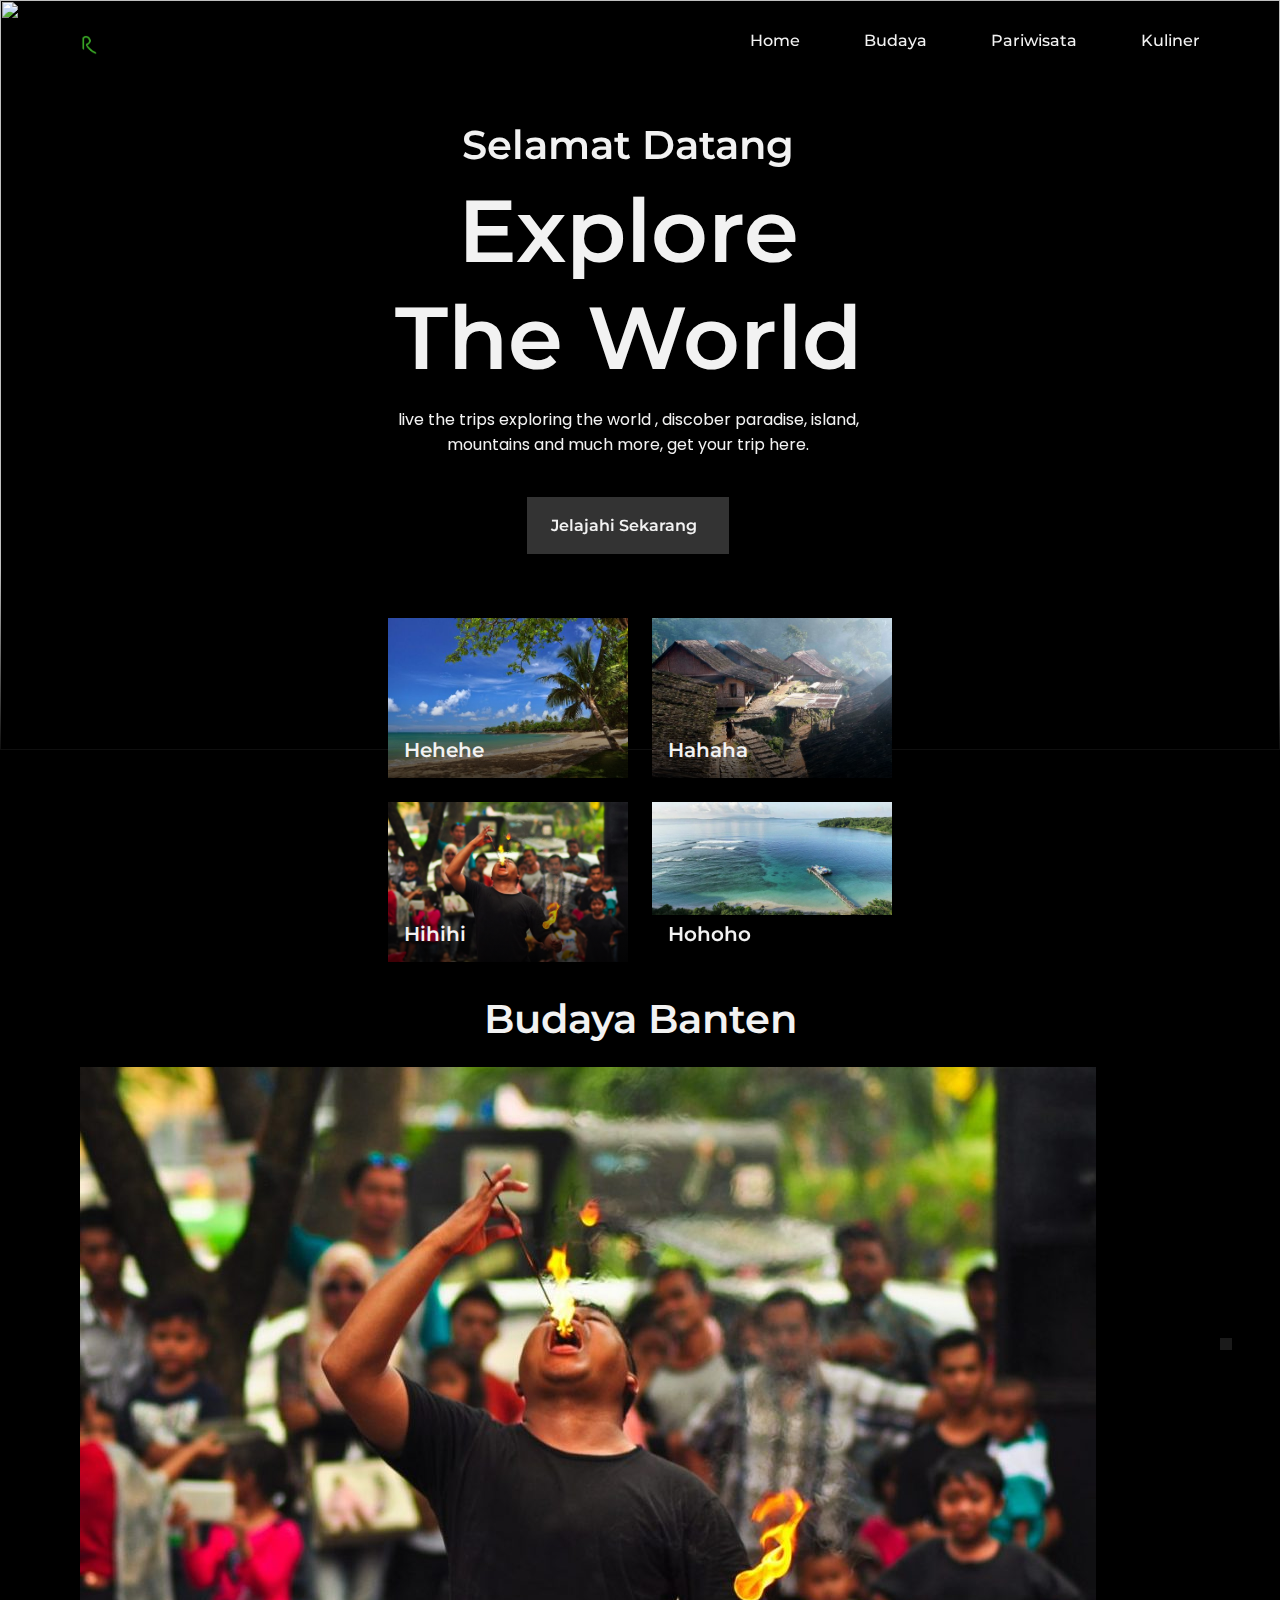
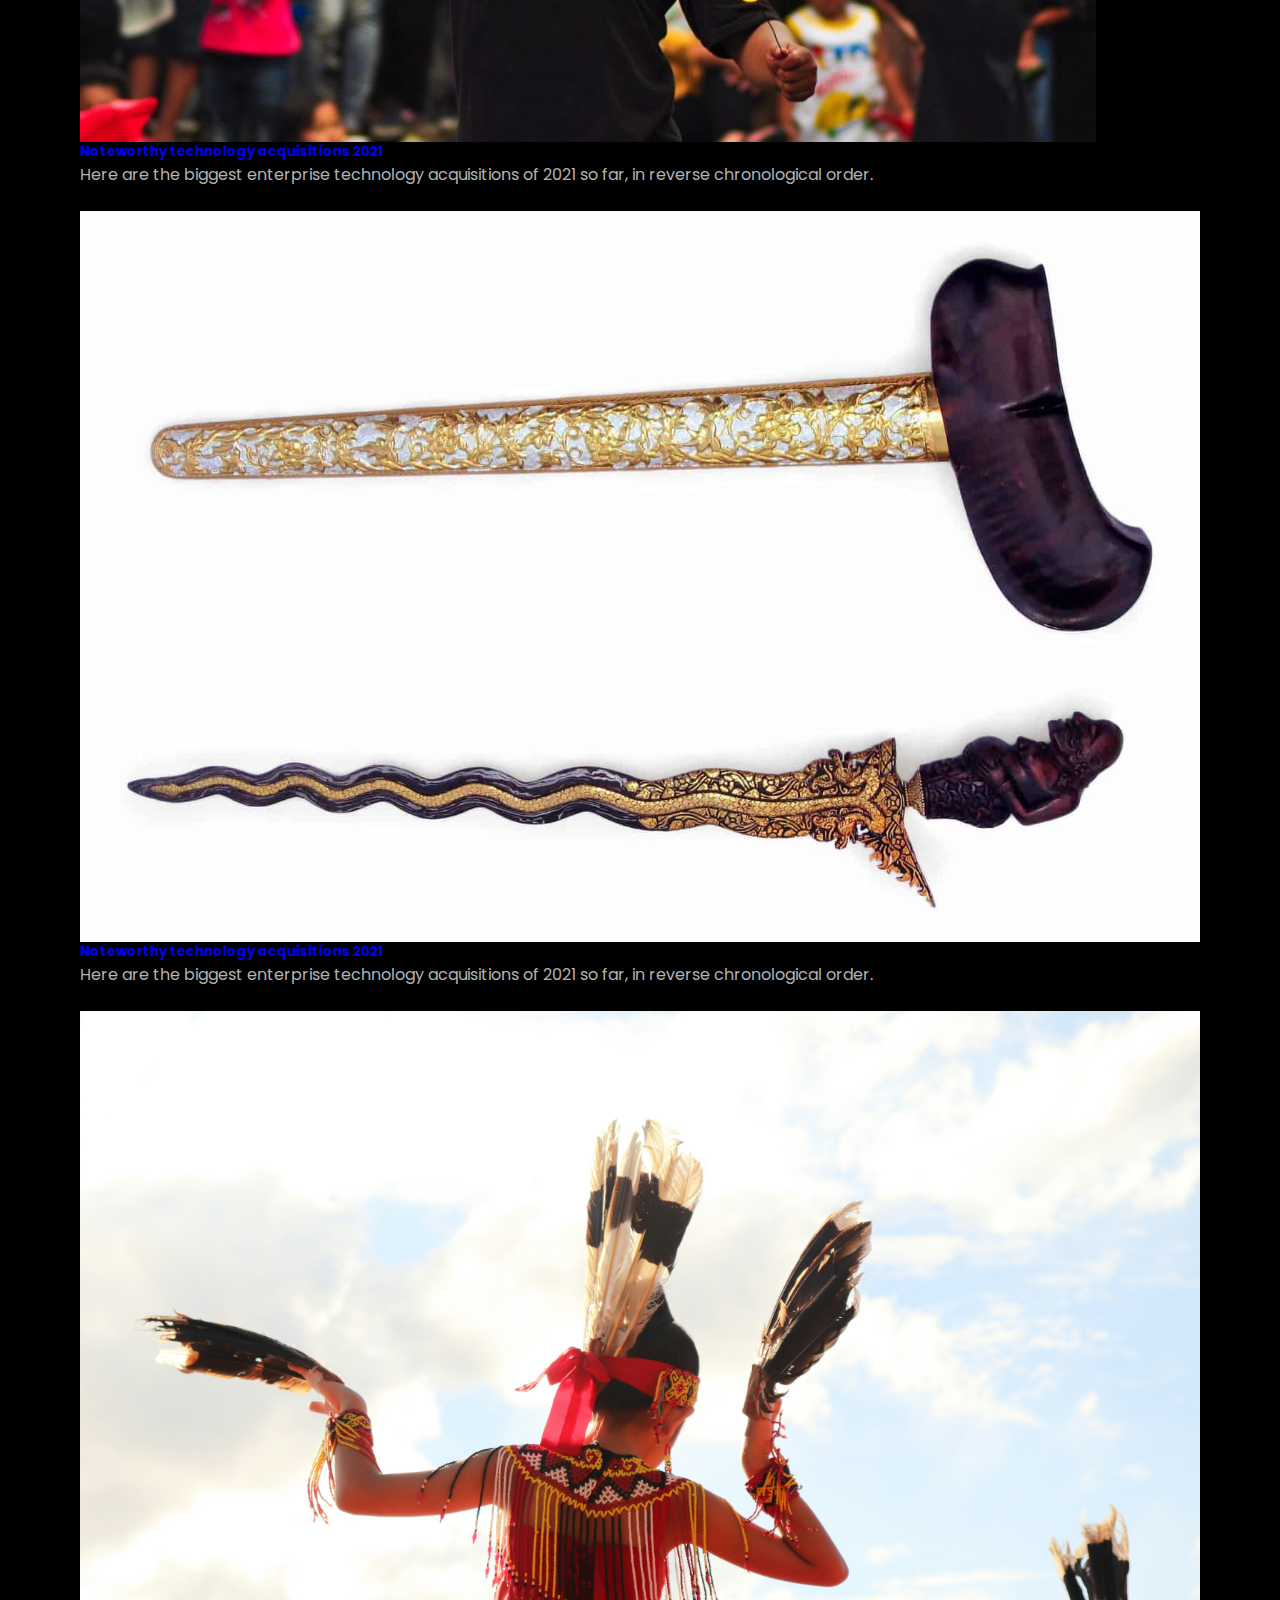
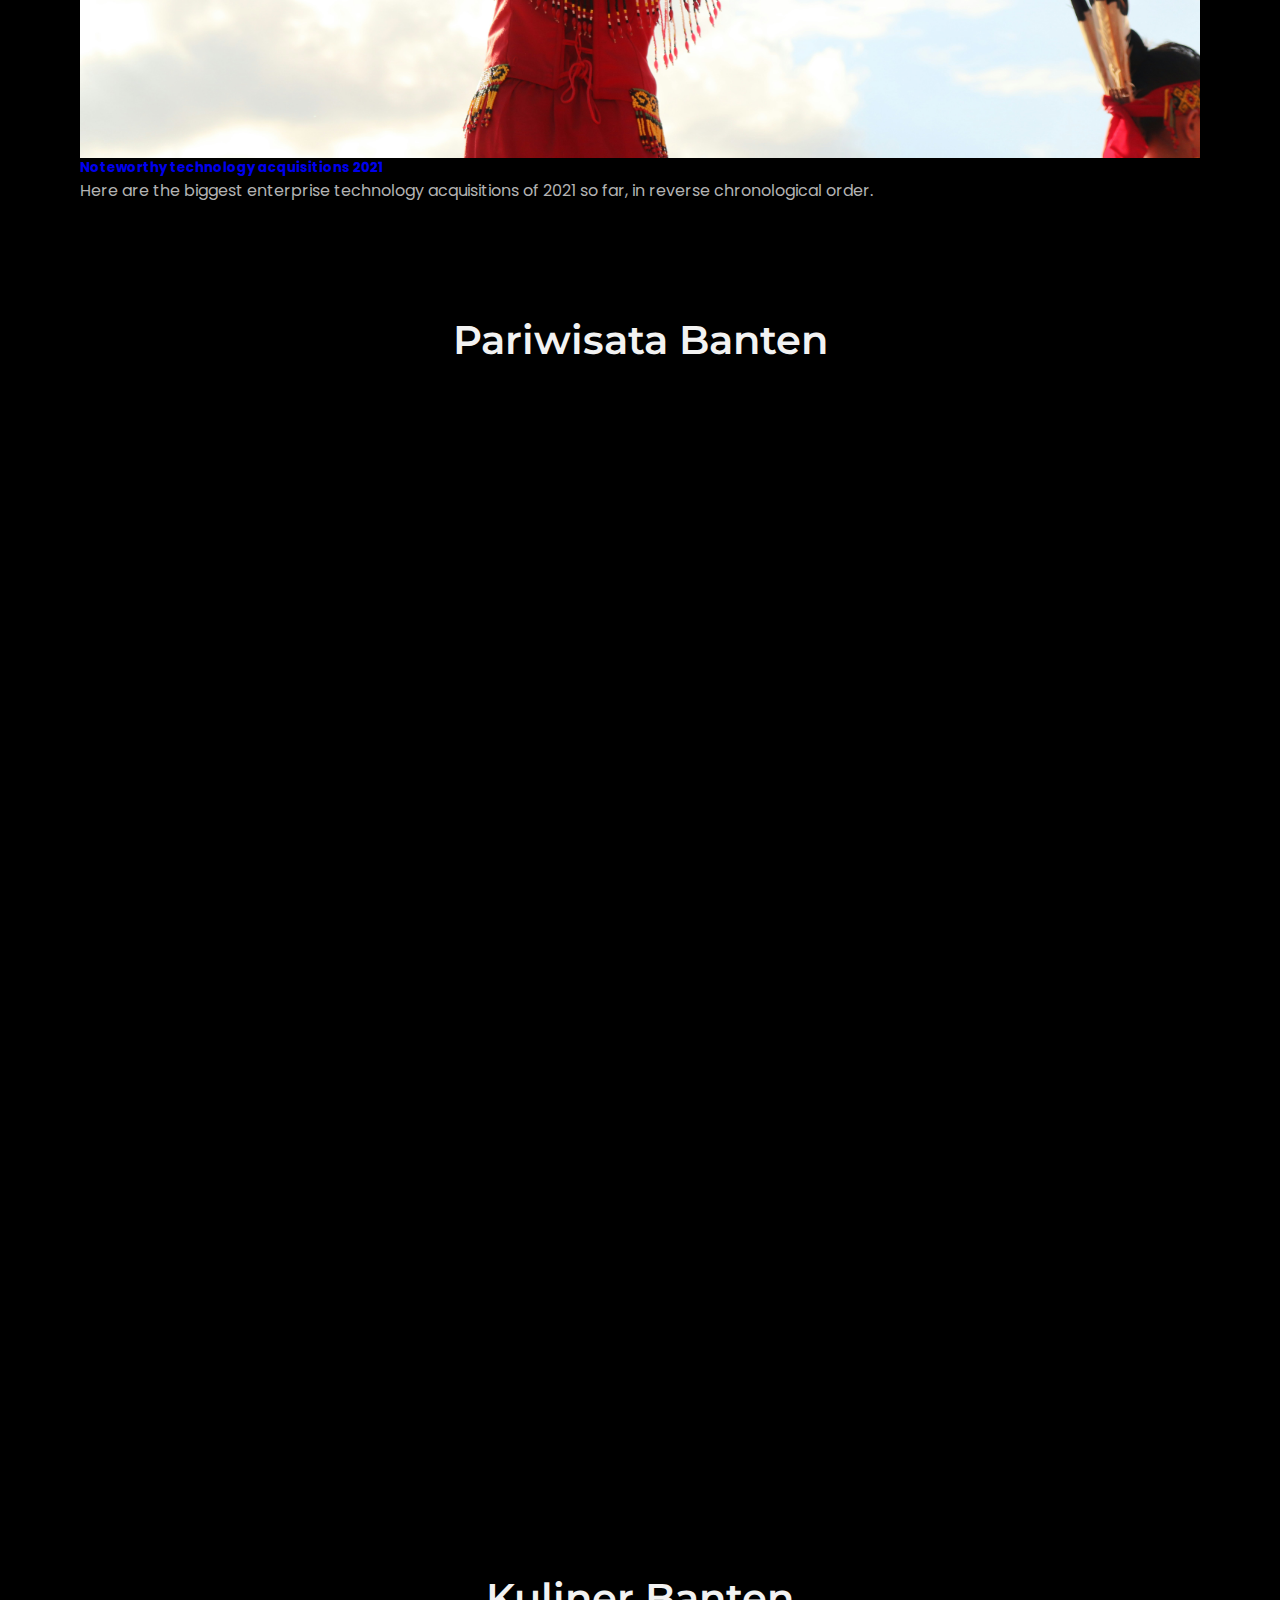
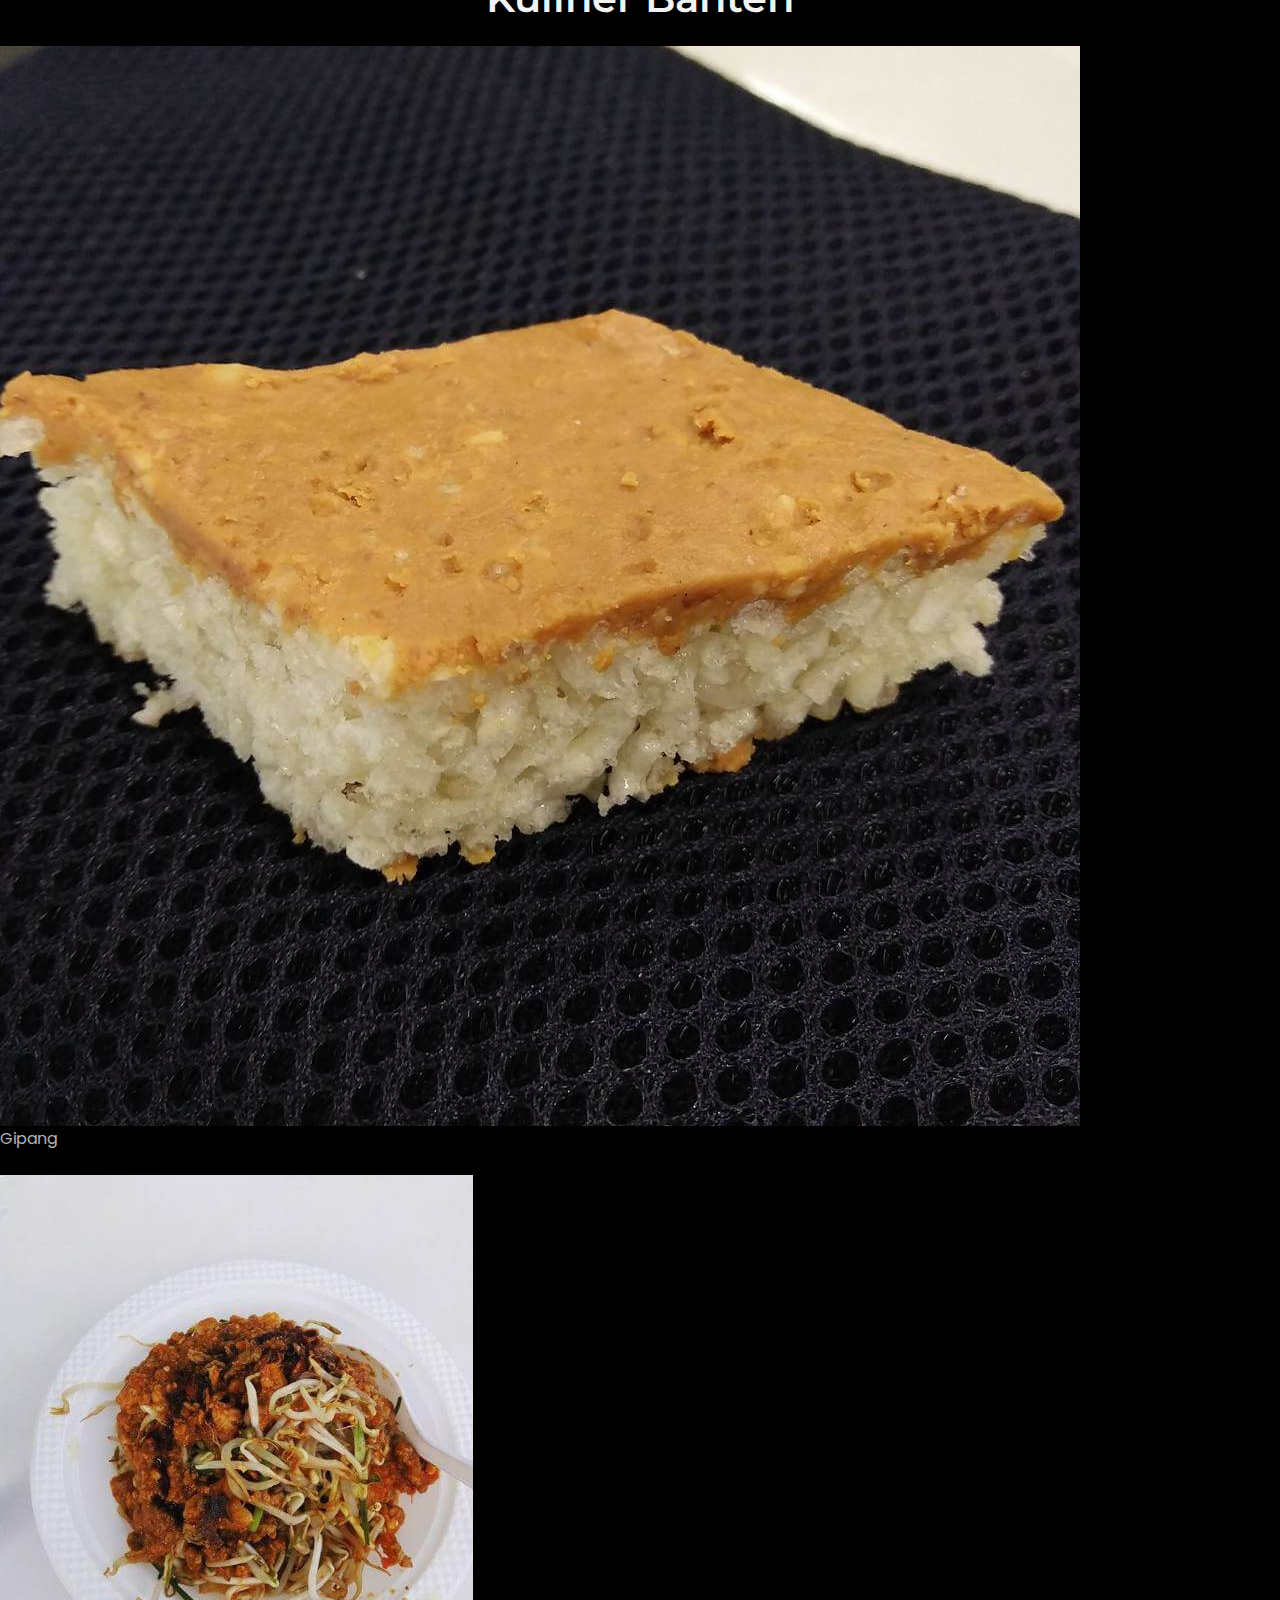
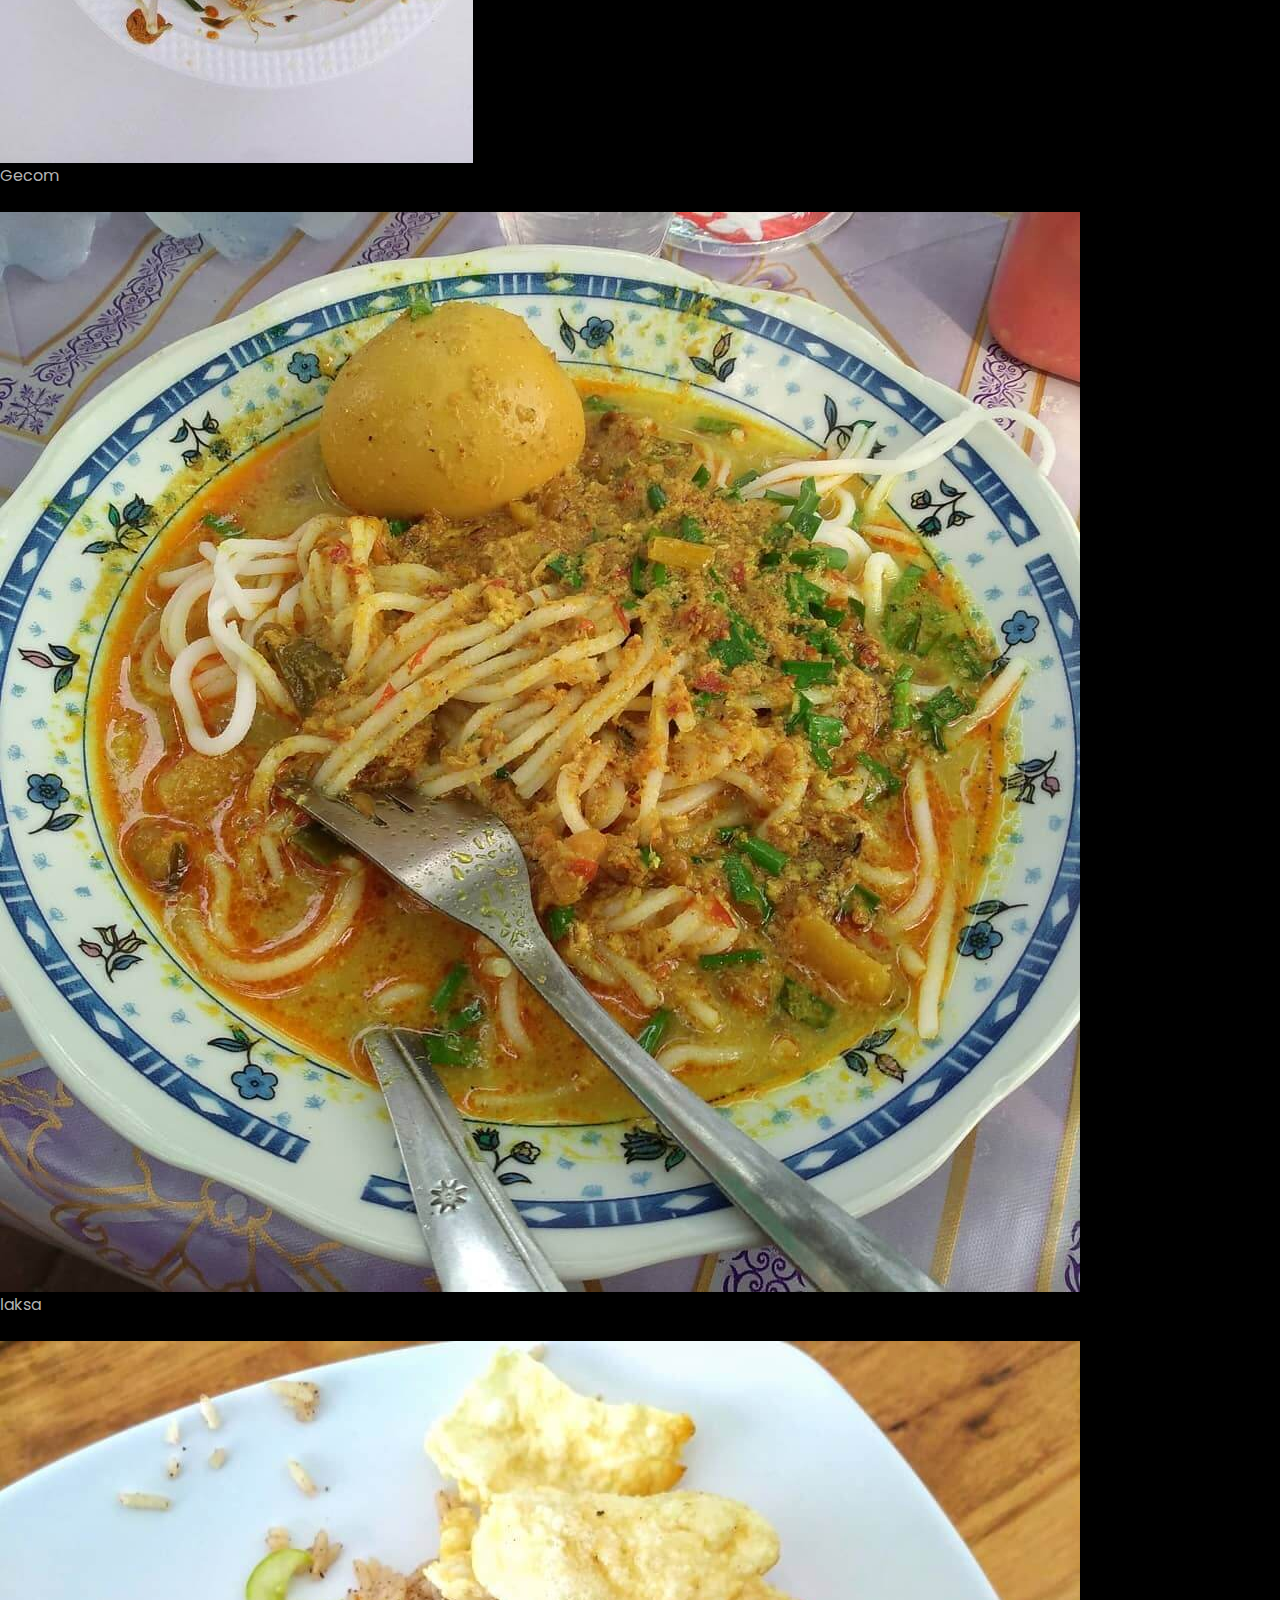
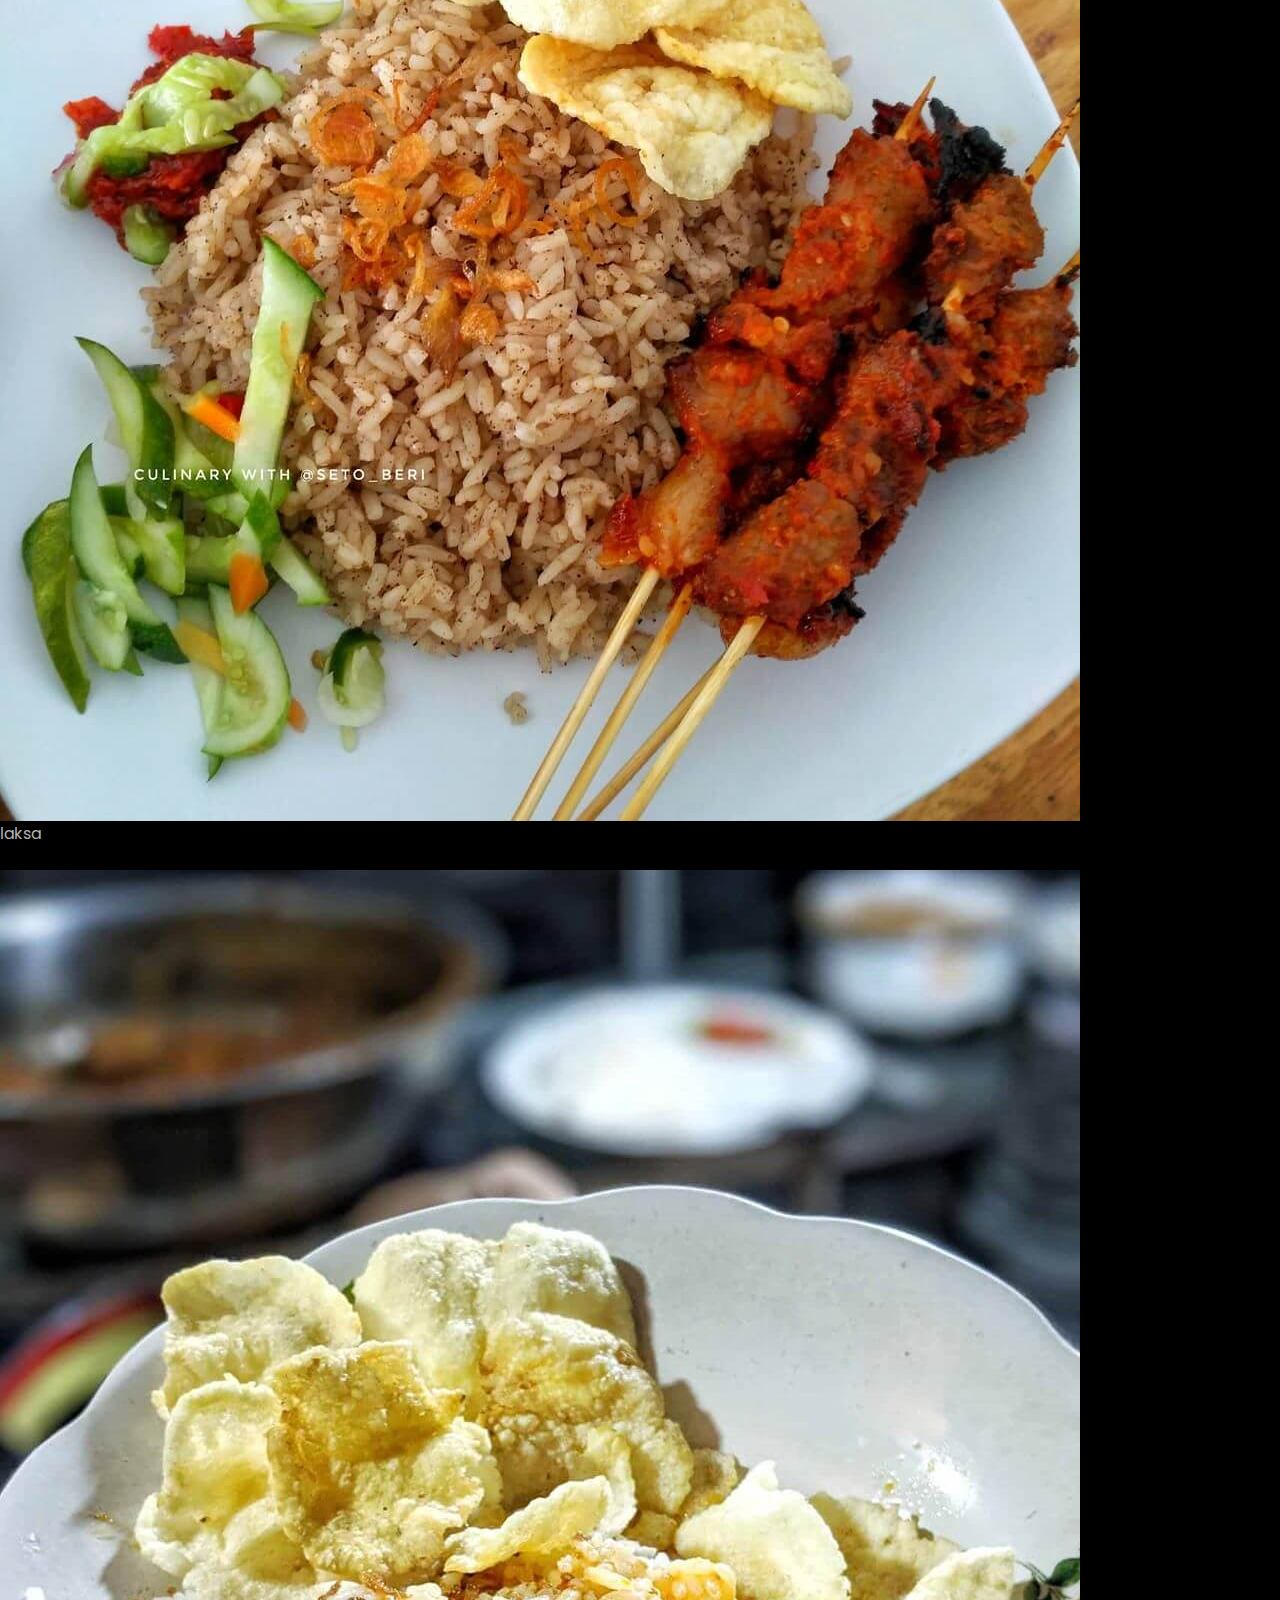
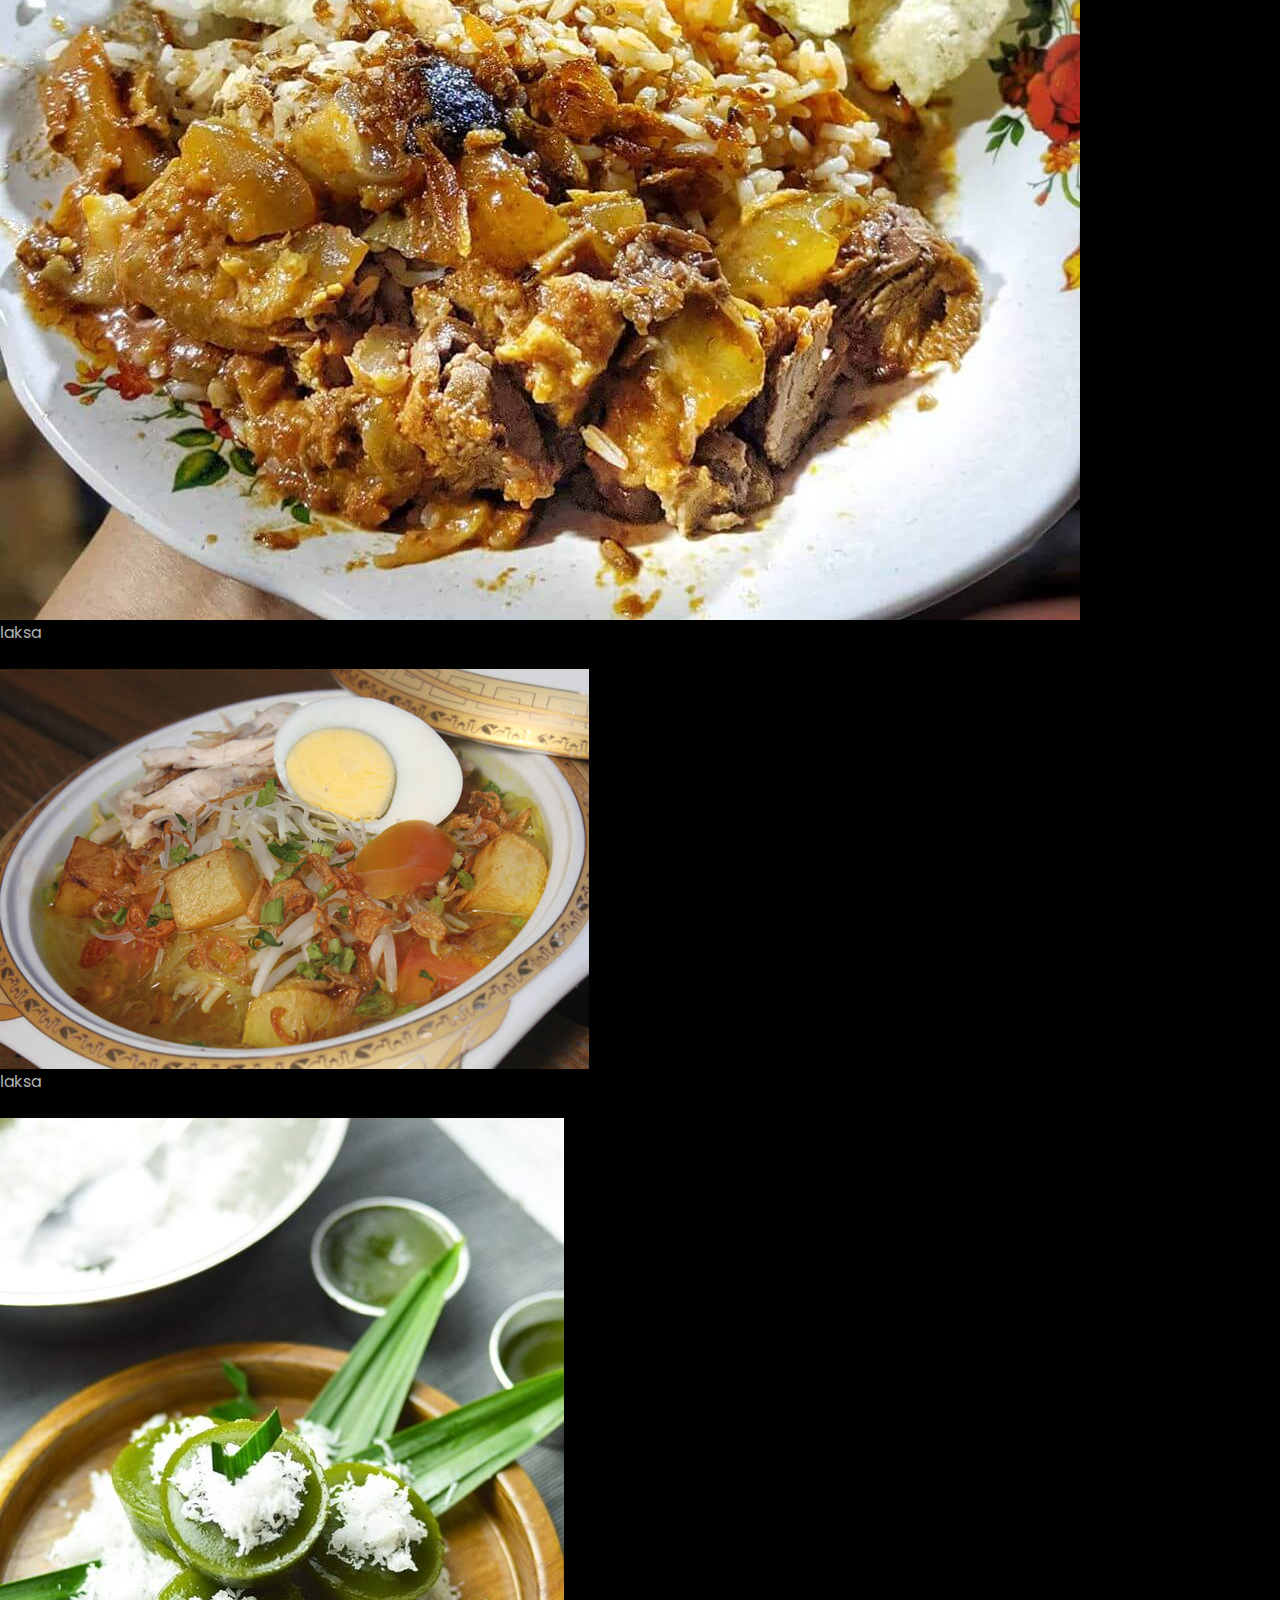
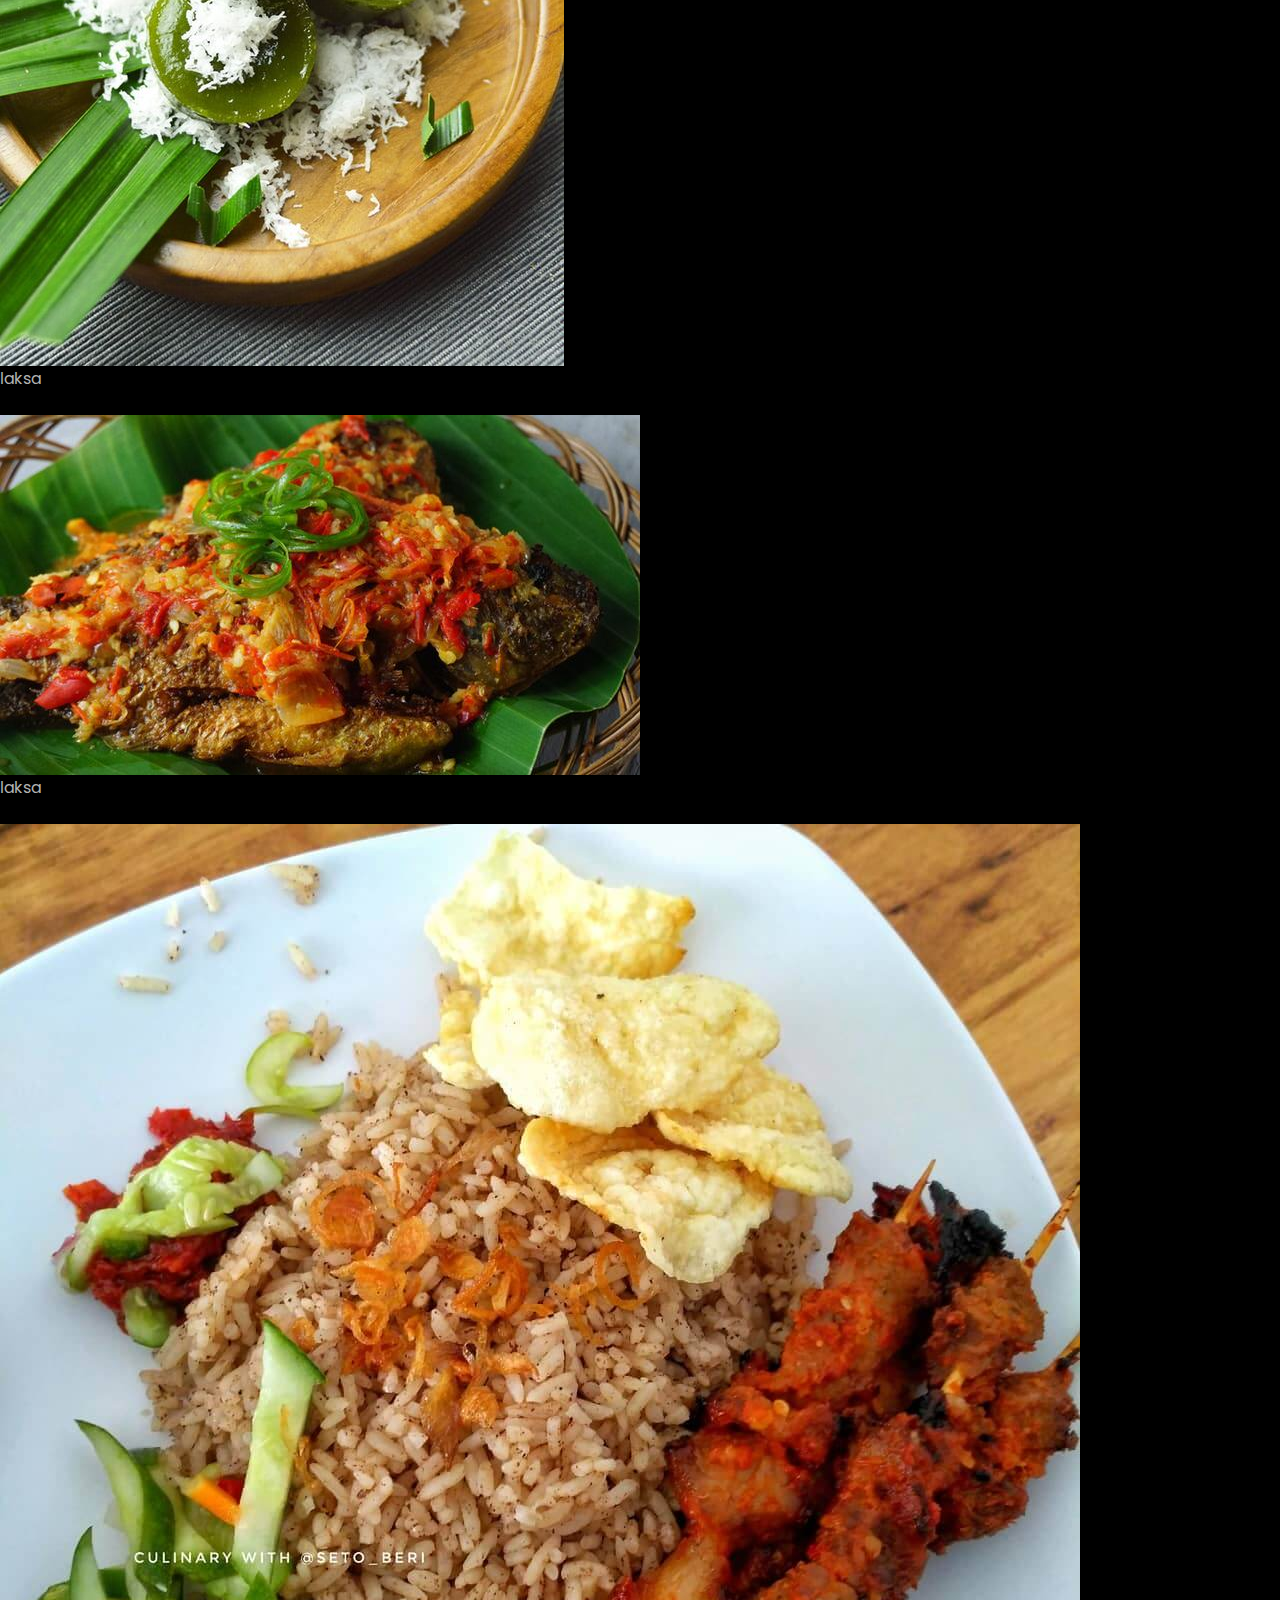
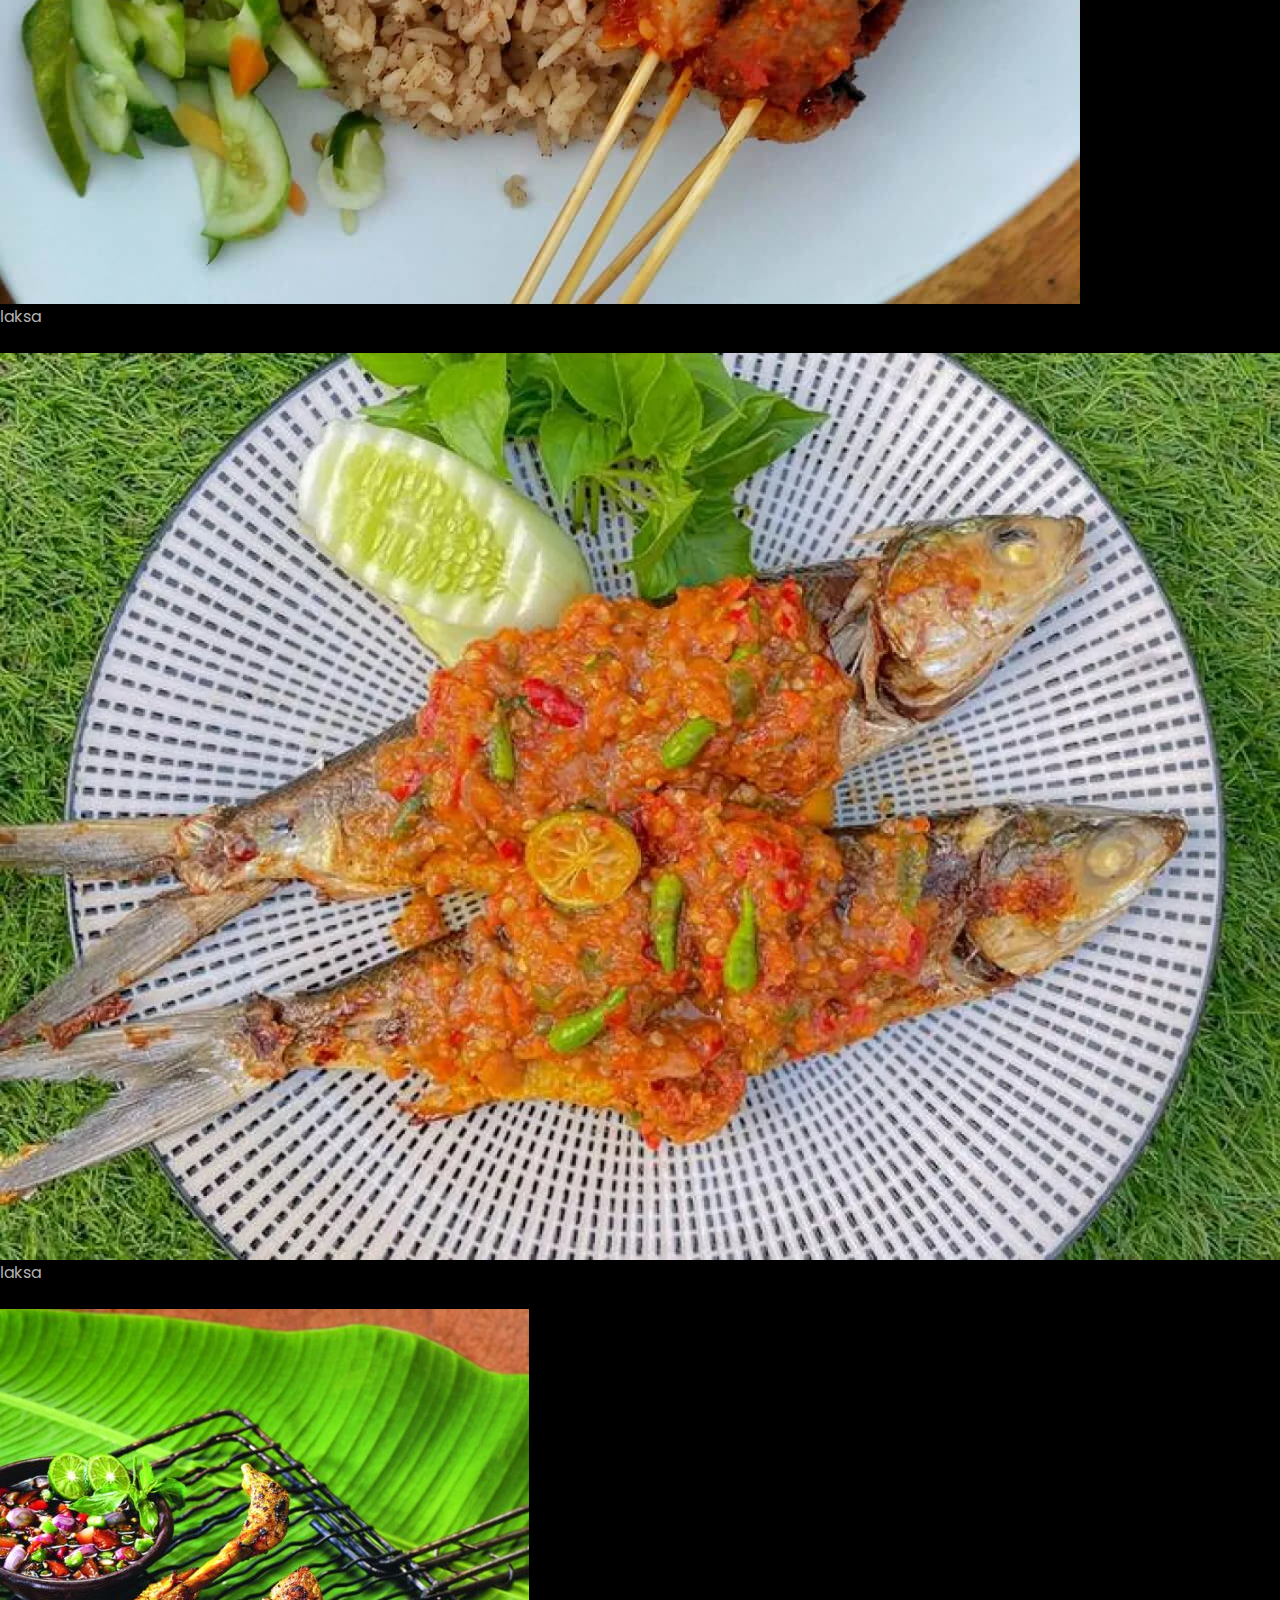
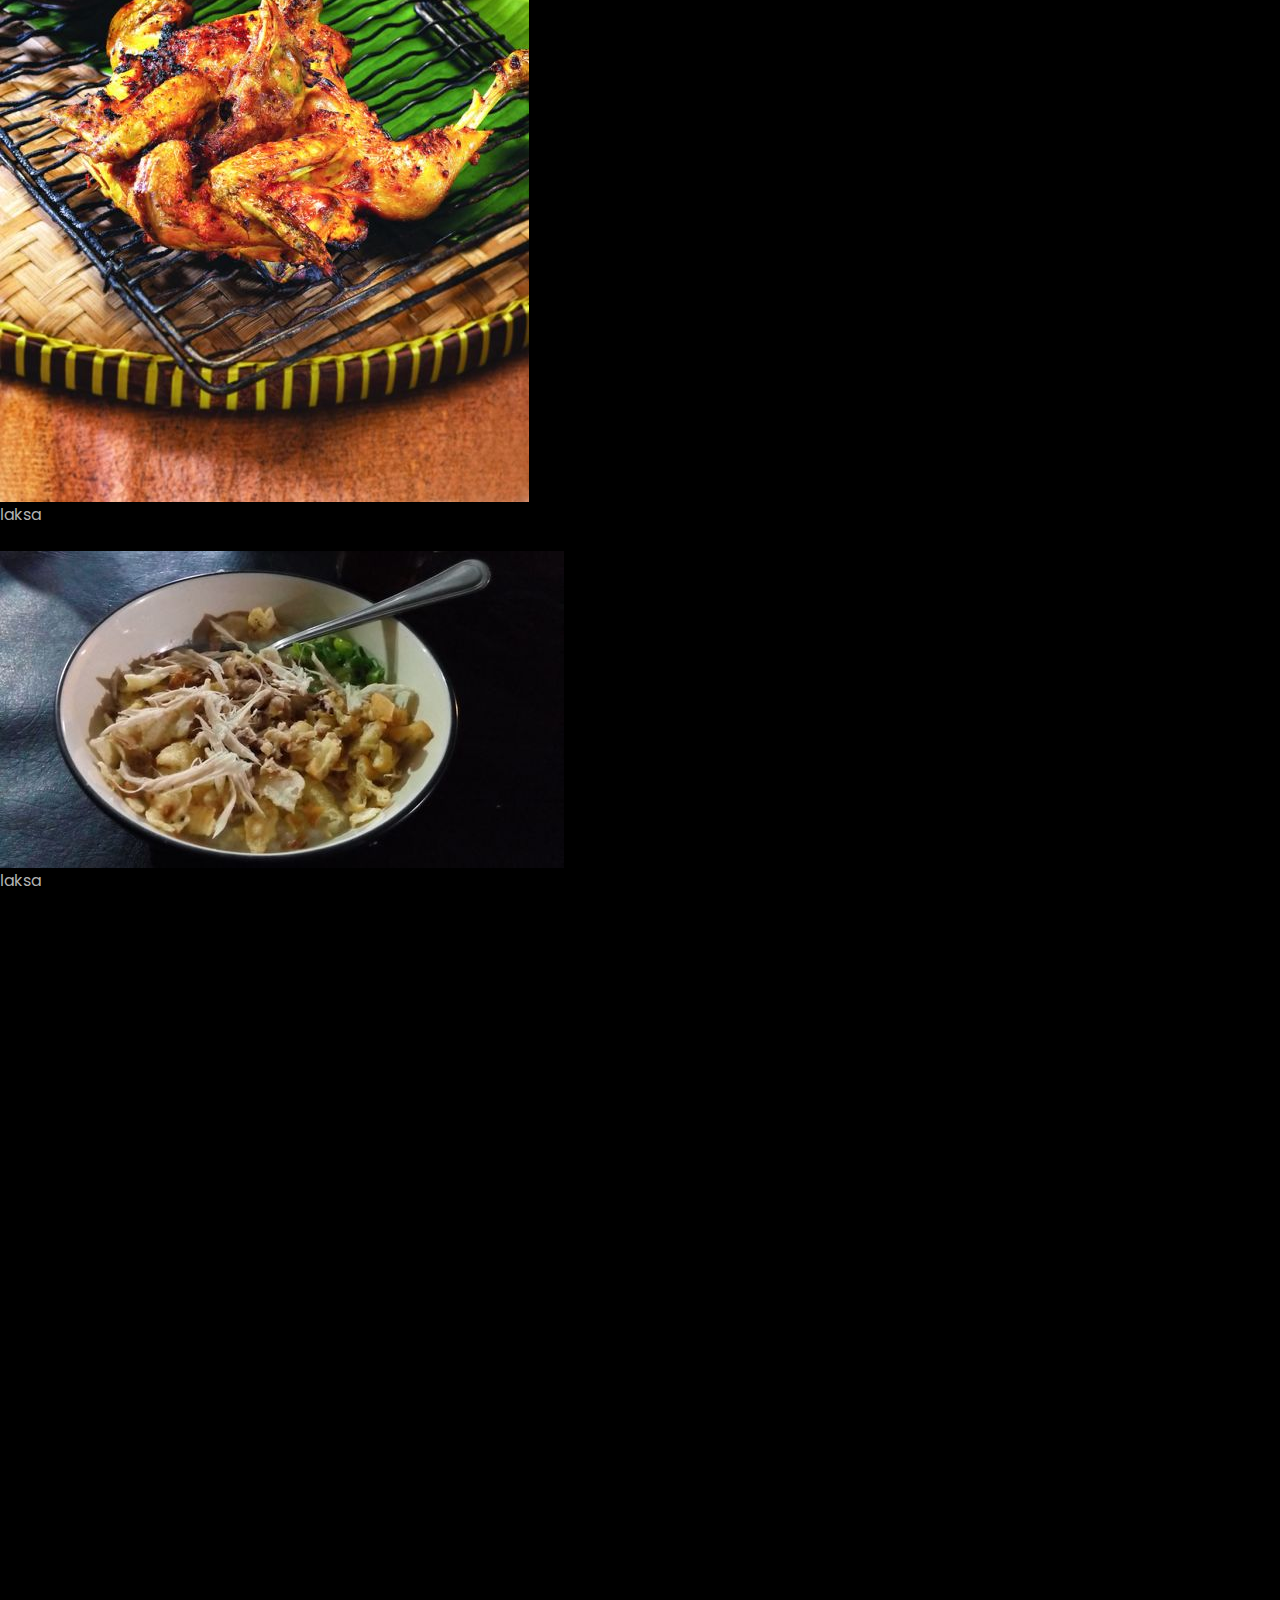
==== index.html @ 322ce235 "p" ====
<!DOCTYPE html>
<html lang="en">

<head>
   <meta charset="UTF-8">
   <meta name="viewport" content="width=device-width, initial-scale=1.0">

   <!--=============== FAVICON ===============-->
   <link rel="shortcut icon" href="assets/img/favicon.png" type="image/x-icon">

   <!--=============== REMIXICONS ===============-->
   <link href="https://cdn.jsdelivr.net/npm/remixicon@3.2.0/fonts/remixicon.css" rel="stylesheet">

   <!--=============== CSS ===============-->
   <link rel="stylesheet" href="assets/css/styles.css">

   <!--============ Tailwind ==============-->
   <script src="https://cdn.tailwindcss.com"></script>
   <script src="tailwind.config.js"></script>
   <link href="https://cdnjs.cloudflare.com/ajax/libs/flowbite/2.3.0/flowbite.min.css" rel="stylesheet" />
   <script src="https://cdnjs.cloudflare.com/ajax/libs/flowbite/2.3.0/flowbite.min.js"></script>


   <title>Bantenara</title>
</head>

<body>
   <!--==================== HEADER ====================-->
   <header class="header" id="header">
      <nav class="nav container">
         <a href="#" class="nav__logo">
            <img src="assets/img/ITEM IJO-01.png" alt="" width="30px">
         </a>

         <div class="nav__menu" id="nav-menu">
            <ul class="nav__list">
               <li class="nav__item">
                  <a href="#home" class="nav__link">Home</a>
               </li>

               <li class="nav__item">
                  <a href="#budaya" class="nav__link">Budaya</a>
               </li>

               <li class="nav__item">
                  <a href="#pariwisata" class="nav__link">Pariwisata</a>
               </li>

               <li class="nav__item">
                  <a href="#kuliner" class="nav__link">Kuliner</a>
               </li>
            </ul>

            <!-- button -->
            <div class="nav__close" id="nav-close">
               <i class="ri-close-line"></i>
            </div>
         </div>

         <!-- toggle -->
         <div class="nav__toggle" id="nav-toggle">
            <i class="ri-menu-fill"></i>
         </div>
      </nav>
   </header>

   <!--==================== MAIN ====================-->
   <main class="main">
      <!--==================== HOME ====================-->
      <section class="home section" id="home">
         <div class="dark">
            <img src="assets/img/BG REVISI BARU-01.jpg" alt="" class="home__bg">
         </div>
         <div class="home__shadow"></div>

         <div class="home__container container grid">
            <div class="home__data">
               <h3 class="home__subtitle">
                  Selamat Datang
               </h3>

               <h1 class="home__title">
                  Explore <br> The World
               </h1>

               <p class="home__description">
                  live the trips exploring the world ,
                  discober paradise, island, mountains and
                  much more, get your trip here.
               </p>

               <a href="#budaya" class="button">
                  Jelajahi Sekarang <i class="ri-arrow-right-line"></i>
               </a>
            </div>

            <div class="home__cards grid">

               <article class="home__card">
                  <img src="assets/img/assets-AnyerBeach.jpg" class="home__card-img" alt="">
                  <h3 class="home__card-title">Hehehe</h3>
                  <div class="home__card-shadow"></div>
               </article>

               <article class="home__card">
                  <img src="assets/img/assets-Baduy.jpg" class="home__card-img" alt="">
                  <h3 class="home__card-title">Hahaha</h3>
                  <div class="home__card-shadow"></div>
               </article>

               <article class="home__card">
                  <img src="assets/img/DEBUS.jpg" class="home__card-img" alt="">
                  <h3 class="home__card-title">Hihihi</h3>
                  <div class="home__card-shadow"></div>
               </article>

               <article class="home__card">
                  <img src="assets/img/taman nasional ujunng kulon.jpg" class="home__card-img" alt="">
                  <h3 class="home__card-title">Hohoho</h3>
                  <div class="home__card-shadow"></div>
               </article>
            </div>
         </div>
      </section>

      <!--==================== BUDAYA ====================-->
      <h2 class="section__title m-24 mt-36" id="budaya">
         Budaya Banten
      </h2>
      <section class="container mx-auto grid grid-cols-3 gap-8">

         <div class="max-w-sm bg-white border border-gray-200 rounded-lg shadow dark:bg-gray-800 dark:border-gray-700">
            <a href="#">
               <img class="rounded-t-lg" src="assets/img/DEBUS.jpg" alt="" />
            </a>
            <div class="p-5">
               <a href="#">
                  <h5 class="mb-2 text-2xl font-bold tracking-tight text-gray-900 dark:text-white">Noteworthy technology
                     acquisitions 2021</h5>
               </a>
               <p class="mb-3 font-normal text-gray-700 dark:text-gray-400">Here are the biggest enterprise technology
                  acquisitions of 2021 so far, in reverse chronological order.</p>

            </div>
         </div>
         <div class="max-w-sm bg-white border border-gray-200 rounded-lg shadow dark:bg-gray-800 dark:border-gray-700">
            <img src="assets/img/kriz.jpg" alt="">
            <div class="p-5">
               <a href="#">
                  <h5 class="mb-2 text-2xl font-bold tracking-tight text-gray-900 dark:text-white">Noteworthy technology
                     acquisitions 2021</h5>
               </a>
               <p class="mb-3 font-normal text-gray-700 dark:text-gray-400">Here are the biggest enterprise technology
                  acquisitions of 2021 so far, in reverse chronological order.</p>

            </div>
         </div>
         <div class="max-w-sm bg-white border border-gray-200 rounded-lg shadow dark:bg-gray-800 dark:border-gray-700">
            <img src="assets/img/bahsa daerah use dayak people ti.jpg" alt="">
            <div class="p-5">
               <a href="#">
                  <h5 class="mb-2 text-2xl font-bold tracking-tight text-gray-900 dark:text-white">Noteworthy technology
                     acquisitions 2021</h5>
               </a>
               <p class="mb-3 font-normal text-gray-700 dark:text-gray-400">Here are the biggest enterprise technology
                  acquisitions of 2021 so far, in reverse chronological order.</p>

            </div>
         </div>
      </section>



      <!--==================== PARIWISATA ====================-->
      <section class="popular section mt-28" id="pariwisata">
         <h2 class="section__title">
            Pariwisata Banten
         </h2>
         <div class="popular__container container grid">
            <article class="popular__card">
               <div class="popular__image">
                  <img src="assets/img/pariwisata/masjibAgung.jpg" alt="" class="popular__img ">
                  <div class="popular__shadow"></div>
               </div>
               <h2 class="popular__title">
                  Masjid Agung
               </h2>
               <div class="popular__location">
                  <i class="ri-map-pin-line"></i>
                  <span>Banten</span>
               </div>

            </article>

            <article class="popular__card">
               <div class="popular__image">
                  <img src="assets/img/ayam-bakar.jpg" alt="" class="popular__img">
                  <div class="popular__shadow"></div>
               </div>
               <h2 class="popular__title">
                  Huhuhu
               </h2>
               <div class="popular__location">
                  <i class="ri-map-pin-line"></i>
                  <span>Banten</span>
               </div>

            </article>
            <article class="popular__card">
               <div class="popular__image">
                  <img src="assets/img/ayam-bakar.jpg" alt="" class="popular__img">
                  <div class="popular__shadow"></div>
               </div>
               <h2 class="popular__title">
                  Huhuhu
               </h2>
               <div class="popular__location">
                  <i class="ri-map-pin-line"></i>
                  <span>Banten</span>
               </div>

            </article>

            <article class="popular__card">
               <div class="popular__image">
                  <img src="assets/img/ayam-bakar.jpg" alt="" class="popular__img">
                  <div class="popular__shadow"></div>
               </div>
               <h2 class="popular__title">
                  Huhuhu
               </h2>
               <div class="popular__location">
                  <i class="ri-map-pin-line"></i>
                  <span>Banten</span>
               </div>

            </article>
            <article class="popular__card">
               <div class="popular__image">
                  <img src="assets/img/ayam-bakar.jpg" alt="" class="popular__img">
                  <div class="popular__shadow"></div>
               </div>
               <h2 class="popular__title">
                  Huhuhu
               </h2>
               <div class="popular__location">
                  <i class="ri-map-pin-line"></i>
                  <span>Banten</span>
               </div>

            </article>
            <article class="popular__card">
               <div class="popular__image">
                  <img src="assets/img/ayam-bakar.jpg" alt="" class="popular__img">
                  <div class="popular__shadow"></div>
               </div>
               <h2 class="popular__title">
                  Huhuhu
               </h2>
               <div class="popular__location">
                  <i class="ri-map-pin-line"></i>
                  <span>Banten</span>
               </div>

            </article>

         </div>
      </section>

      <!--==================== KULINER ====================-->
      <section class=" mt-[400px] mr-24 ml-24" id="kuliner">
         <h2 class="section__title">
            Kuliner Banten
         </h2>
         <div class="grid grid-cols-2 md:grid-cols-4 gap-4">
            <div class="grid gap-4">
               <div class="group relative">
                  <img class="h-auto max-w-full rounded-lg" src="assets/img/GIPANG.jpg" alt="">
                  <div
                     class="opacity-0 group-hover:opacity-100 bg-black bg-opacity-50 p-2 rounded-lg absolute top-0 left-0 w-full h-full flex justify-center items-center text-white">
                     Gipang
                  </div>
               </div>
               <div class="group relative">
                  <img class="h-auto max-w-full rounded-lg" src="assets/img/gecom-khas-banten.jpg" alt="">
                  <div
                     class="opacity-0 group-hover:opacity-100 bg-black bg-opacity-50 p-2 rounded-lg absolute top-0 left-0 w-full h-full flex justify-center items-center text-white">
                     Gecom
                  </div>
               </div>
               <div class="group relative">
                  <img class="h-auto max-w-full rounded-lg" src="assets/img/laksa-tangerang.jpg" alt="">
                  <div
                     class="opacity-0 group-hover:opacity-100 bg-black bg-opacity-50 p-2 rounded-lg absolute top-0 left-0 w-full h-full flex justify-center items-center text-white">
                     laksa
                  </div>
               </div>
            </div>
            <div class="grid gap-4">
               <div class="group relative">
                  <img class="h-auto max-w-full rounded-lg" src="assets/img/nasi-gonjleng-khas-banten.jpg" alt="">
                  <div
                     class="opacity-0 group-hover:opacity-100 bg-black bg-opacity-50 p-2 rounded-lg absolute top-0 left-0 w-full h-full flex justify-center items-center text-white">
                     laksa
                  </div>
               </div>
               <div class="group relative">
                  <img class="h-auto max-w-full rounded-lg" src="assets/img/nasi-uduk-serang.jpg" alt="">
                  <div
                     class="opacity-0 group-hover:opacity-100 bg-black bg-opacity-50 p-2 rounded-lg absolute top-0 left-0 w-full h-full flex justify-center items-center text-white">
                     laksa
                  </div>
               </div>
               <div class="group relative">
                  <img class="h-auto max-w-full rounded-lg" src="assets/img/soto banten.jpg" alt="">
                  <div
                     class="opacity-0 group-hover:opacity-100 bg-black bg-opacity-50 p-2 rounded-lg absolute top-0 left-0 w-full h-full flex justify-center items-center text-white">
                     laksa
                  </div>
               </div>
            </div>
            <div class="grid gap-4">
               <div class="group relative">
                  <img class="h-auto max-w-full rounded-lg" src="assets/img/kue-lumpur.jpg" alt="">
                  <div
                     class="opacity-0 group-hover:opacity-100 bg-black bg-opacity-50 p-2 rounded-lg absolute top-0 left-0 w-full h-full flex justify-center items-center text-white">
                     laksa
                  </div>
               </div>
               <div class="group relative">
                  <img class="h-auto max-w-full rounded-lg" src="assets/img/Pecak Bandeng2.jpg" alt="">
                  <div
                     class="opacity-0 group-hover:opacity-100 bg-black bg-opacity-50 p-2 rounded-lg absolute top-0 left-0 w-full h-full flex justify-center items-center text-white">
                     laksa
                  </div>
               </div>
               <div class="group relative">
                  <img class="h-auto max-w-full rounded-lg" src="assets/img/nasi-gonjleng-khas-banten.jpg" alt="">
                  <div
                     class="opacity-0 group-hover:opacity-100 bg-black bg-opacity-50 p-2 rounded-lg absolute top-0 left-0 w-full h-full flex justify-center items-center text-white">
                     laksa
                  </div>
               </div>
            </div>
            <div class="grid gap-4">
               <div class="group relative">
                  <img class="h-auto max-w-full rounded-lg" src="assets/img/Pecak Bandeng.webp" alt="">
                  <div
                     class="opacity-0 group-hover:opacity-100 bg-black bg-opacity-50 p-2 rounded-lg absolute top-0 left-0 w-full h-full flex justify-center items-center text-white">
                     laksa
                  </div>
               </div>
               <div class="group relative">
                  <img class="h-auto max-w-full rounded-lg" src="assets/img/ayam-bakar.jpg" alt="">
                  <div
                     class="opacity-0 group-hover:opacity-100 bg-black bg-opacity-50 p-2 rounded-lg absolute top-0 left-0 w-full h-full flex justify-center items-center text-white">
                     laksa
                  </div>
               </div>
               <div class="group relative">
                  <img class="h-auto max-w-full rounded-lg" src="assets/img/bubur-ayam.jpg" alt="">
                  <div
                     class="opacity-0 group-hover:opacity-100 bg-black bg-opacity-50 p-2 rounded-lg absolute top-0 left-0 w-full h-full flex justify-center items-center text-white">
                     laksa
                  </div>
               </div>
            </div>
         </div>

      </section>

      <!--==================== JOIN ====================-->
      <section class="join section">
         <div class="join__container container grid">
            <div class="join__data">
               <h2 class="section__title">
                  Your Journey <br>
                  Starts Here
               </h2>
               <p class="join__description">
                  Lorem ipsum dolor sit amet consectetur
                  adipisicing elit. Natus alias dolor eaque
                  molestias doloribus accusantium.
               </p>
               <form action="" class="join__form">
                  <input type="email" placeholder="Enter your email" class="join__input">
                  <button class="join__button button">
                     Subscribe our newsletter <i class="ri-arrow-right-line"></i>
                  </button>
               </form>
            </div>
            <div class="join__image">
               <img src="assets/img/join-island.jpg" alt="" class="join__img">
               <div class="join__shadow"></div>
            </div>
         </div>
      </section>
   </main>

   <!--==================== FOOTER ====================-->
   <footer class="footer">
      <div class="footer__container ">
         <div class="footer__content grid">
            <a href="" class="footer__logo">Bantenara</a>
            <p class="footer__description">
               Lorem ipsum dolor sit amet <br> consectetur adipisicing elit. Iure, laborum.
            </p>
         </div>
         <div class="footer__data grid">
            <div>
               <h3 class="footer__title">about</h3>
               <ul class="footer__links">
                  <li>
                     <a href="#" class="footer__link">about us</a>
                  </li>

                  <li>
                     <a href="#" class="footer__link">features</a>
                  </li>

                  <li>
                     <a href="#" class="footer__link">News & blog</a>
                  </li>
               </ul>
            </div>

            <div>
               <h3 class="footer__title">company</h3>
               <ul class="footer__links">
                  <li>
                     <a href="#" class="footer__link">FAQs</a>
                  </li>

                  <li>
                     <a href="#" class="footer__link">History</a>
                  </li>

                  <li>
                     <a href="#" class="footer__link">Testimonials</a>
                  </li>
               </ul>
            </div>
            <div>
               <h3 class="footer__title">contact</h3>
               <ul class="footer__links">
                  <li>
                     <a href="#" class="footer__link">call center</a>
                  </li>

                  <li>
                     <a href="#" class="footer__link">support center</a>
                  </li>

                  <li>
                     <a href="#" class="footer__link">contact us</a>
                  </li>
               </ul>
            </div>
            <div>
               <h3 class="footer__title">supports</h3>
               <ul class="footer__links">
                  <li>
                     <a href="#" class="footer__link">privacy policy</a>
                  </li>

                  <li>
                     <a href="#" class="footer__link">terms & services</a>
                  </li>

                  <li>
                     <a href="#" class="footer__link">payments</a>
                  </li>
               </ul>
            </div>
         </div>

         <div class="footer__group">
            <div class="footer__social">
               <a href="" class="footer__social-link">
                  <i class="ri-facebook-line"></i>
               </a>
               <a href="" class="footer__social-link">
                  <i class="ri-instagram-line"></i>
               </a>
               <a href="" class="footer__social-link">
                  <i class="ri-twitter-line"></i>
               </a>
               <a href="" class="footer__social-link">
                  <i class="ri-youtube-line"></i>
               </a>
            </div>
            <span class="footer__copy">
               &#169; Copyright Bantenara
            </span>
         </div>
      </div>
   </footer>

   <!--========== SCROLL UP ==========-->
   <a href="#" class="scrollup" id="scroll-up">
      <i class="ri-arrow-up-line"></i>
   </a>

   <!--=============== SCROLLREVEAL ===============-->
   <script src="assets/js/scrollreveal.min.js"></script>

   <!--=============== MAIN JS ===============-->
   <script src="assets/js/main.js"></script>
</body>

</html>
---- assets/css/styles.css ----
/*=============== GOOGLE FONTS ===============*/
@import url("https://fonts.googleapis.com/css2?family=Montserrat:wght@500;600&family=Poppins:wght@400;500&display=swap");

/*=============== VARIABLES CSS ===============*/
:root {
  --header-height: 3.5rem;

  /*========== Colors ==========*/
  /*Color mode HSL(hue, saturation, lightness)*/
  --title-color: hsl(0, 0%, 95%);
  --text-color: hsl(0, 0%, 70%);
  --text-color-light: hsl(0, 0%, 60%);
  --body-color: hsl(0, 0%, 0%);
  --container-color: hsl(0, 0%, 8%);

  /*========== Font and typography ==========*/
  /*.5rem = 8px | 1rem = 16px ...*/
  --body-font: "Poppins", sans-serif;
  --second-font: "Montserrat", sans-serif;
  --biggest-font-size: 2.75rem;
  --h1-font-size: 1.5rem;
  --h2-font-size: 1.25rem;
  --h3-font-size: 1rem;
  --normal-font-size: .938rem;
  --small-font-size: .813rem;
  --smaller-font-size: .75rem;

  /*========== Font weight ==========*/
  --font-regular: 400;
  --font-medium: 500;
  --font-semi-bold: 600;

  /*========== z index ==========*/
  --z-tooltip: 10;
  --z-fixed: 100;
}


/*========== Responsive typography ==========*/
@media screen and (min-width: 1152px) {
  :root {
    --biggest-font-size: 5.5rem;
    --h1-font-size: 2.5rem;
    --h2-font-size: 1.5rem;
    --h3-font-size: 1.25rem;
    --normal-font-size: 1rem;
    --small-font-size: .875rem;
    --smaller-font-size: .813rem;
  }
}

/*=============== BASE ===============*/
* {
  box-sizing: border-box;
  padding: 0;
  margin: 0;
}

html {
  scroll-behavior: smooth;

}

body,
button,
input {
  font-family: var(--body-font);
  font-size: var(--normal-font-size);
  color: var(--text-color);
}

body {
  background-color: var(--body-color);
}

button,
input {
  outline: none;
  border: none;
}

h1,
h2,
h3,
h4 {
  color: var(--title-color);
  font-family: var(--second-font);
  font-weight: var(--font-semi-bold);
}

ul {
  list-style: none;
}

a {
  text-decoration: none;
}

img {
  display: block;
  max-width: 100%;
  height: auto;
}

/*=============== REUSABLE CSS CLASSES ===============*/
.container {
  max-width: 1120px;
  margin-inline: 1.5rem;
}

.grid {
  display: grid;
  gap: 1.5rem;
}

.section {
  padding-block: 5rem 1rem;
}

.section__title {
  text-align: center;
  font-size: var(--h1-font-size);
  margin-bottom: 1.5rem;
}

.main {
  overflow: hidden;
  /* For animation ScrollReveal */
}

/*=============== HEADER & NAV ===============*/
.header {
  position: fixed;
  width: 100%;
  background-color: transparent;
  top: 0;
  left: 0;
  z-index: var(--z-fixed);
}

.nav {
  height: var(--header-height);
  display: flex;
  justify-content: space-between;
  align-items: center;
}

.nav__logo {
  color: var(--title-color);
  font-family: var(--second-font);
  font-weight: var(--font-semi-bold);
}

.nav__toggle,
.nav__close {
  display: flex;
  font-size: 1.2rem;
  color: var(--title-color);
  cursor: pointer;
}

/* Navigation for mobile devices */
@media screen and (max-width:1023px) {
  .nav__menu {
    position: fixed;
    top: -100%;
    left: 0;
    background-color: hsla(0, 0%, 0%, .3);
    width: 100%;
    padding-block: 4rem;
    backdrop-filter: blur(24px);
    -webkit-backdrop-filter: blur(24px);
    transition: top .4s;
  }
}

.nav__list {
  text-align: center;
  display: flex;
  flex-direction: column;
  row-gap: 2.5rem;

}

.nav__link {
  position: relative;
  color: var(--title-color);
  font-family: var(--second-font);
  font-weight: var(--font-medium);
}

.nav__close {
  position: absolute;
  top: 1rem;
  right: 1.5rem;
}

/* Show menu */
.show-menu {
  top: 0;
}

/* Add blur to header */
.blur-header::after {
  content: '';
  position: absolute;
  width: 1000%;
  height: 100%;
  background-color: hsla(0, 0%, 0%, .3);
  backdrop-filter: blur(24px);
  -webkit-backdrop-filter: blur(24px);
  top: 0;
  left: 0;
  z-index: -1;
}

/* Active link */
.active-link::after {
  width: 70%;

}

/*=============== HOME ===============*/
.home {
  position: relative;
}

.dark::before {
  content: "";
  position: absolute;
  top: 0;
  left: 0;
  width: 100%;
  height: 100%;
  background-color: rgba(0, 0, 0, 0.2);
}

.home__bg {
  position: absolute;
  top: 0;
  left: 0;
  width: 100%;
  height: 750px;
  object-fit: cover;
  object-position: center;
}

.home__shadow {
  position: absolute;
  top: 0;
  left: 0;
  width: 100%;
  height: 800px;
  background: linear-gradient(180deg,
      hsla(0, 0%, 0%, 0)58%,
      hsl(0, 0%, 0%)78%);
}

.home__container {
  position: relative;
  padding-top: 3rem;
  row-gap: 3rem;
}

.home__data {
  text-align: center;
}

.home__subtitle {
  font-size: var(--h3-font-size);
  margin-bottom: .5rem;
}

.home__title {
  font-size: var(--biggest-font-size);
  margin-bottom: 1rem;
}

.home__description {
  margin-bottom: 2rem;
  color: var(--title-color);
}

.home__cards {
  grid-template-columns: 240px;
  justify-content: center;

}

.home__card {
  position: relative;
  overflow: hidden;
}

.home__card-img {
  transition: transform .4s;
}

.home__card-shadow {
  position: absolute;
  width: 100%;
  height: 100%;
  top: 0;
  left: 0;
  background: linear-gradient(180deg, hsla(0, 0%, 0%, 0)50%, hsl(0, 0%, 0%)120%);


}

.home__card-title {
  position: absolute;
  left: 1rem;
  bottom: 1rem;
  font-size: var(--h3-font-size);
  z-index: 1;
}

.home__card:hover .home__card-img {
  transform: scale(1.2);
}

/*=============== BUTTON ===============*/
.button {
  background-color: hsla(0, 0%, 100%, .2);
  padding: 1.2rem 1.5rem;
  color: var(--title-color);
  display: inline-flex;
  align-items: center;
  column-gap: .5rem;
  font-family: var(--second-font);
  font-weight: var(--font-semi-bold);
  backdrop-filter: blur(24px);
  -webkit-backdrop-filter: blur(24px);

}

.button i {
  font-size: 1.25rem;
  transition: transform .4s;
  font-weight: initial;
}

.button:hover i {
  transform: translateX(.25rem);
}

/*=============== ABOUT ===============*/
.about__container {
  row-gap: 3rem;
  justify-content: center;

}

.about__data {
  text-align: center;

}

.about__description {
  margin-bottom: 2rem;
}

.about__image {
  position: relative;
  justify-content: center;
  overflow: hidden;

}

.about__img {
  width: 450px;
  transition: transform .4s;
  align-items: center;
}

.about__shadow {
  position: absolute;
  top: 0;
  left: 0;
  width: 100%;
  height: 100%;
  background: linear-gradient(180deg, hsla(0, 0%, 0%, 0)50%, hsl(0, 0%, 0%)125%);
}

.about__image:hover .about__img {
  transform: scale(1.2);
}

/*=============== POPULAR ===============*/
.popular__container {
  padding-top: 1.5rem;
  grid-template-columns: 240px;
  justify-content: center;
  row-gap: 2.5rem;
}

.popular__image {
  position: relative;
  overflow: hidden;
  margin-bottom: 1rem;

}

.popular__img {
  transition: transform .4s;

}

.popular__shadow {
  position: absolute;
  top: 0;
  left: 0;
  width: 100%;
  height: 100%;
  background: linear-gradient(180deg, hsla(0, 0%, 0%, 0)50%, hsl(0, 0%, 0%)125%);
}

.popular__title {
  font-size: var(--h3-font-size);
  margin-bottom: .5rem;
}

.popular__location {
  display: inline-flex;
  align-items: center;
  column-gap: .25rem;
  font-size: var(--small-font-size);
  font-family: var(--second-font);
  font-weight: 500;
}

.popular__location i {
  font-size: 1rem;
}

.popular__image:hover .popular__img {
  transform: scale(1.2);
}


/*=============== EXPLORE ===============*/
.explore {
  position: relative;
  justify-content: center;

}

.explore__image {
  position: absolute;
  overflow: hidden;
  text-align: center;

}

.explore__img {
  width: 100%;
  height: 333px;
  object-fit: cover;
  object-position: center;
  right: 0;
}

.explore__shadow {
  position: absolute;
  top: 0;
  left: 0;
  width: 100%;
  height: 100%;
  background: linear-gradient(180deg,
      hsl(0, 0%, 0%)5%,
      hsla(0, 0%, 0%, 0)40%,
      hsla(0, 0%, 0%, 0)60%,
      hsl(0, 0%, 0%)92%);
}

.explore__content {
  position: relative;
  padding-top: 16rem;
  text-align: center;
  row-gap: 2.5rem;
}

.explore__user {
  display: inline-flex;
  align-items: center;
  justify-content: center;
  column-gap: .5rem;
}

.explore__perfil {
  width: 30px;
  border-radius: 50%;

}

.explore__name {
  font-size: var(--small-font-size);
  color: var(--title-color);
}

/*=============== JOIN ===============*/
.join__container {
  position: relative;
  row-gap: 3rem;


}

.join__data {
  text-align: center;
}

.join__description {
  margin-bottom: 2rem;
}

.join__form {
  display: grid;
  row-gap: 1rem;

}

.join__input {
  padding: 1.25rem 1rem;
  background-color: var(--container-color);
}

.join__button {
  cursor: pointer;
}

.join__image {
  position: relative;
  justify-self: center;
  overflow: hidden;
}

.join__img {
  width: 300px;
  transition: transform .4s;
}

.join__shadow {
  position: absolute;
  top: 0;
  left: 0;
  width: 100%;
  height: 100%;
  background: linear-gradient(180deg, hsla(0, 0%, 0%, 0)50%, hsl(0, 0%, 0%)125%);

}

.join__image:hover .join__img {
  transform: scale(1.2)
}

/*=============== FOOTER ===============*/
.footer {
  padding-block: 2.5rem;
  padding-top: 5rem;
  align-items: center;
  position: relative;
}

.footer__container {
  position: absolute;
  row-gap: 3.5rem;
  padding: 2rem;
  left: 0;
  right: 0;
  width: 100%;
  object-fit: cover;
  object-position: center;
  background-color: hsla(0, 0%, 100%, .2);

}

.footer__logo {
  display: inline-block;
  color: var(--title-color);
  font-size: var(--h2-font-size);
  font-family: var(--second-font);
  font-weight: var(--font-semi-bold);
  margin-bottom: 1rem;
}

.footer__data {
  grid-template-columns: repeat(2, max-content);
  gap: 2.5rem 3.5rem;
}

.footer__title {
  font-size: var(--h3-font-size);
  margin-bottom: 1rem;

}

.footer__links {
  display: grid;
  row-gap: .75rem;
}

.footer__link {
  color: var(--text-color);
  transition: color .4s;
}

.footer__link:hover {
  color: var(--title-color);
}

.footer__group,
.footer__social {
  display: flex;
}

.footer__group {
  margin-top: 5rem;
  flex-direction: column;
  align-items: center;
  row-gap: 2rem;

}

.footer__social {
  column-gap: 1.5rem;
}

.footer__social-link {
  color: var(--text-color);
  font-size: 1.25rem;
  transition: color .4s, transform .4s;
}

.footer__social-link:hover {
  color: var(--text-color);
  transform: translateY(-.25rem);
}

.footer__copy {
  font-size: var(--smaller-font-size);
  color: var(--text-color);
  text-align: center;
}

/*=============== SCROLL BAR ===============*/
::-webkit-scrollbar {
  width: .6rem;
  border-radius: .5rem;
  background-color: hsl(0, 0%, 10%);
}

::-webkit-scrollbar-thumb {
  border-radius: .5rem;
  background-color: hsl(0, 0%, 20%);
}

::-webkit-scrollbar-thumb:hover {

  background-color: hsl(0, 0%, 10%);
}

/*=============== SCROLL UP ===============*/
.scrollup {
  position: fixed;
  right: 1rem;
  bottom: -50%;
  background-color: hsla(0, 0%, 100%, .1);
  padding: 6px;
  display: inline-flex;
  color: var(--title-color);
  font-size: 1.25rem;
  backdrop-filter: blur(24px);
  -webkit-backdrop-filter: blur(24px);
  z-index: var(--z-tooltip);
  transition: bottom .4s, transform .4s;
}

.scrollup:hover {
  transform: translateY(-.25rem);
}


/* Show Scroll Up */
.show-scroll {
  bottom: 3rem;
}

/*=============== BREAKPOINTS ===============*/
/* For small devices */
@media screen and (max-width:340px) {
  .container {
    margin-inline: 1rem;
  }

  .footer__data {
    grid-template-columns: max-content;
  }

}

/* For medium devices */
@media screen and (min-width:576px) {

  .home__container,
  .about__container,
  .join__container {
    grid-template-columns: 380px;
    justify-content: center;
  }

  .footer__data img {
    grid-template-columns: repeat(3, 240px);

  }
}

@media screen and (min-width:768px) {
  .home__cards {
    grid-template-columns: repeat(2, 240px);
  }

  .about__container,
  .join__container {
    grid-template-columns: repeat(2, 350px);
    align-items: center;
  }

  .about__data,
  .about__data .section__title,
  .join__data,
  .join__data .section__title {
    text-align: initial;
  }

  .popular__container {
    grid-template-columns: repeat(2, 240px);
  }

  .explore__img {
    width: 100vw;
  }

  .join__image {
    order: -1;

  }

  .footer__content {

    justify-content: space-between;
  }

  .footer__group {
    flex-direction: row;
    justify-content: space-between;
  }

  .footer__data {
    display: flex;
    justify-content: space-between;
    align-items: center;
  }

  .footer__copy {
    order: -1;
  }
}

/* For large devices */
@media screen and (min-width: 1023px) {

  .nav__close,
  .nav__toggle {
    display: none;
  }

  .nav__list {
    flex-direction: row;
    column-gap: 4rem;
  }

  .popular__container {
    grid-template-columns: repeat(3, 240px);
  }

  .footer__data {
    grid-template-columns: repeat(4, max-content);
    column-gap: 4.5rem;
    padding-block: 1rem;
  }

}

@media screen and (min-width:1152px) {
  .container {
    margin-inline: auto;
  }

  .section {
    padding-block: 7rem 2rem;
  }

  .nav {
    height: calc(var(--header-height) + 1.5rem);
  }

  .blur-header::after {
    backdrop-filter: blur(25px);
    -webkit-backdrop-filter: blur(25px);
  }

  .home__container {
    grid-template-columns: auto;
    justify-content: center;
    text-align: center;
    row-gap: 4rem;
    padding-top: .5rem;
  }

  .home__shadow {
    height: 980px;
  }

  .home__data {
    text-align: center;
    width: 480px;
  }

  .home__subtitle {
    font-size: var(--h1-font-size);
  }

  .home__description {
    margin-bottom: 2.5rem;
  }

  .home__card {
    grid-template-columns: repeat(4, 260px);
  }

  .about__container {
    grid-template-columns: 400px 460px;
    column-gap: 8.5rem;
    padding-block: 1rem;
  }

  .about__description {
    margin-bottom: 3rem;
  }

  .popular__container {
    grid-template-columns: repeat(3, 300px);
    column-gap: 3rem;
    padding-top: 4rem;
  }

  .join__container {
    grid-template-columns: 460px 340px;
    column-gap: 8.5rem;
    padding-block: 1rem 5rem;

  }

  .join__image {
    width: 460px;
  }

  .footer {
    padding-block: 5rem 3rem;

  }

  .footer__title {
    margin-bottom: 1.5rem;
  }

  .footer__group {
    margin-top: 7rem;
  }

  .scrollup {
    right: 3rem;
  }
}
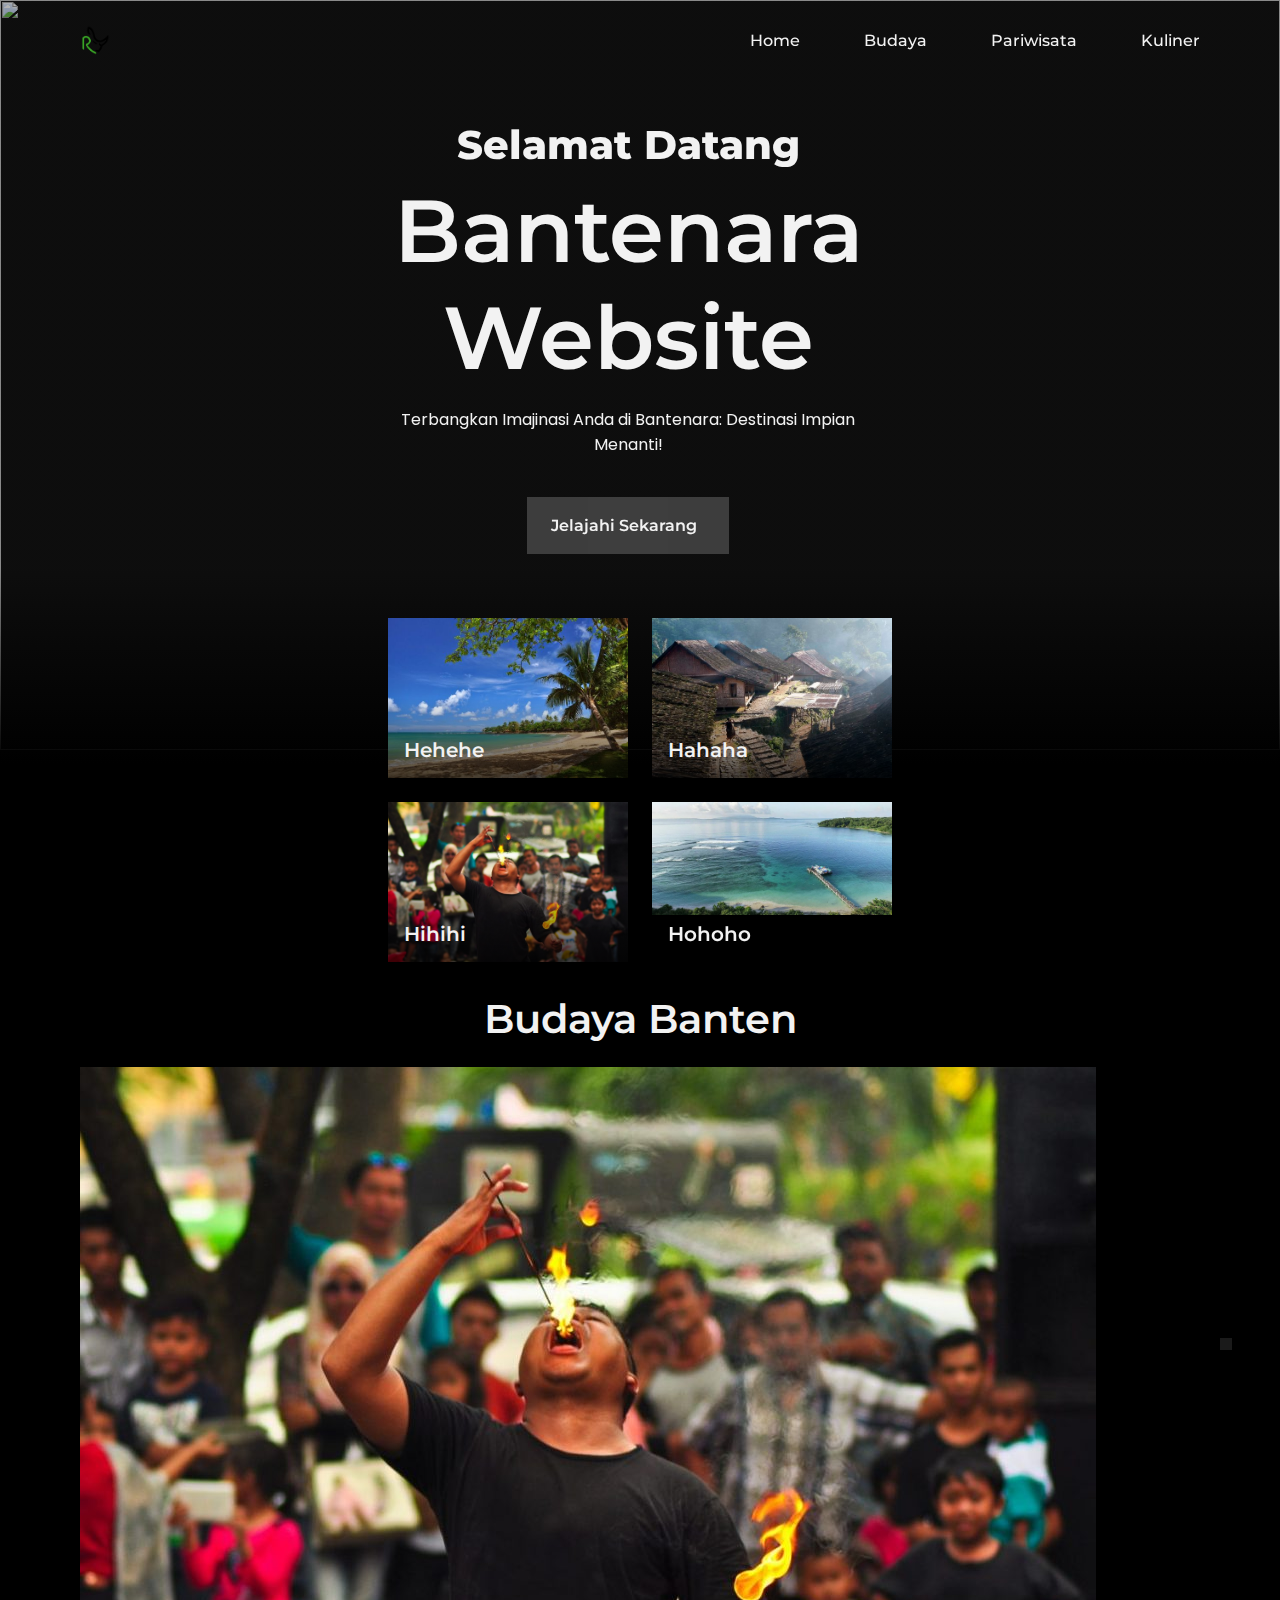
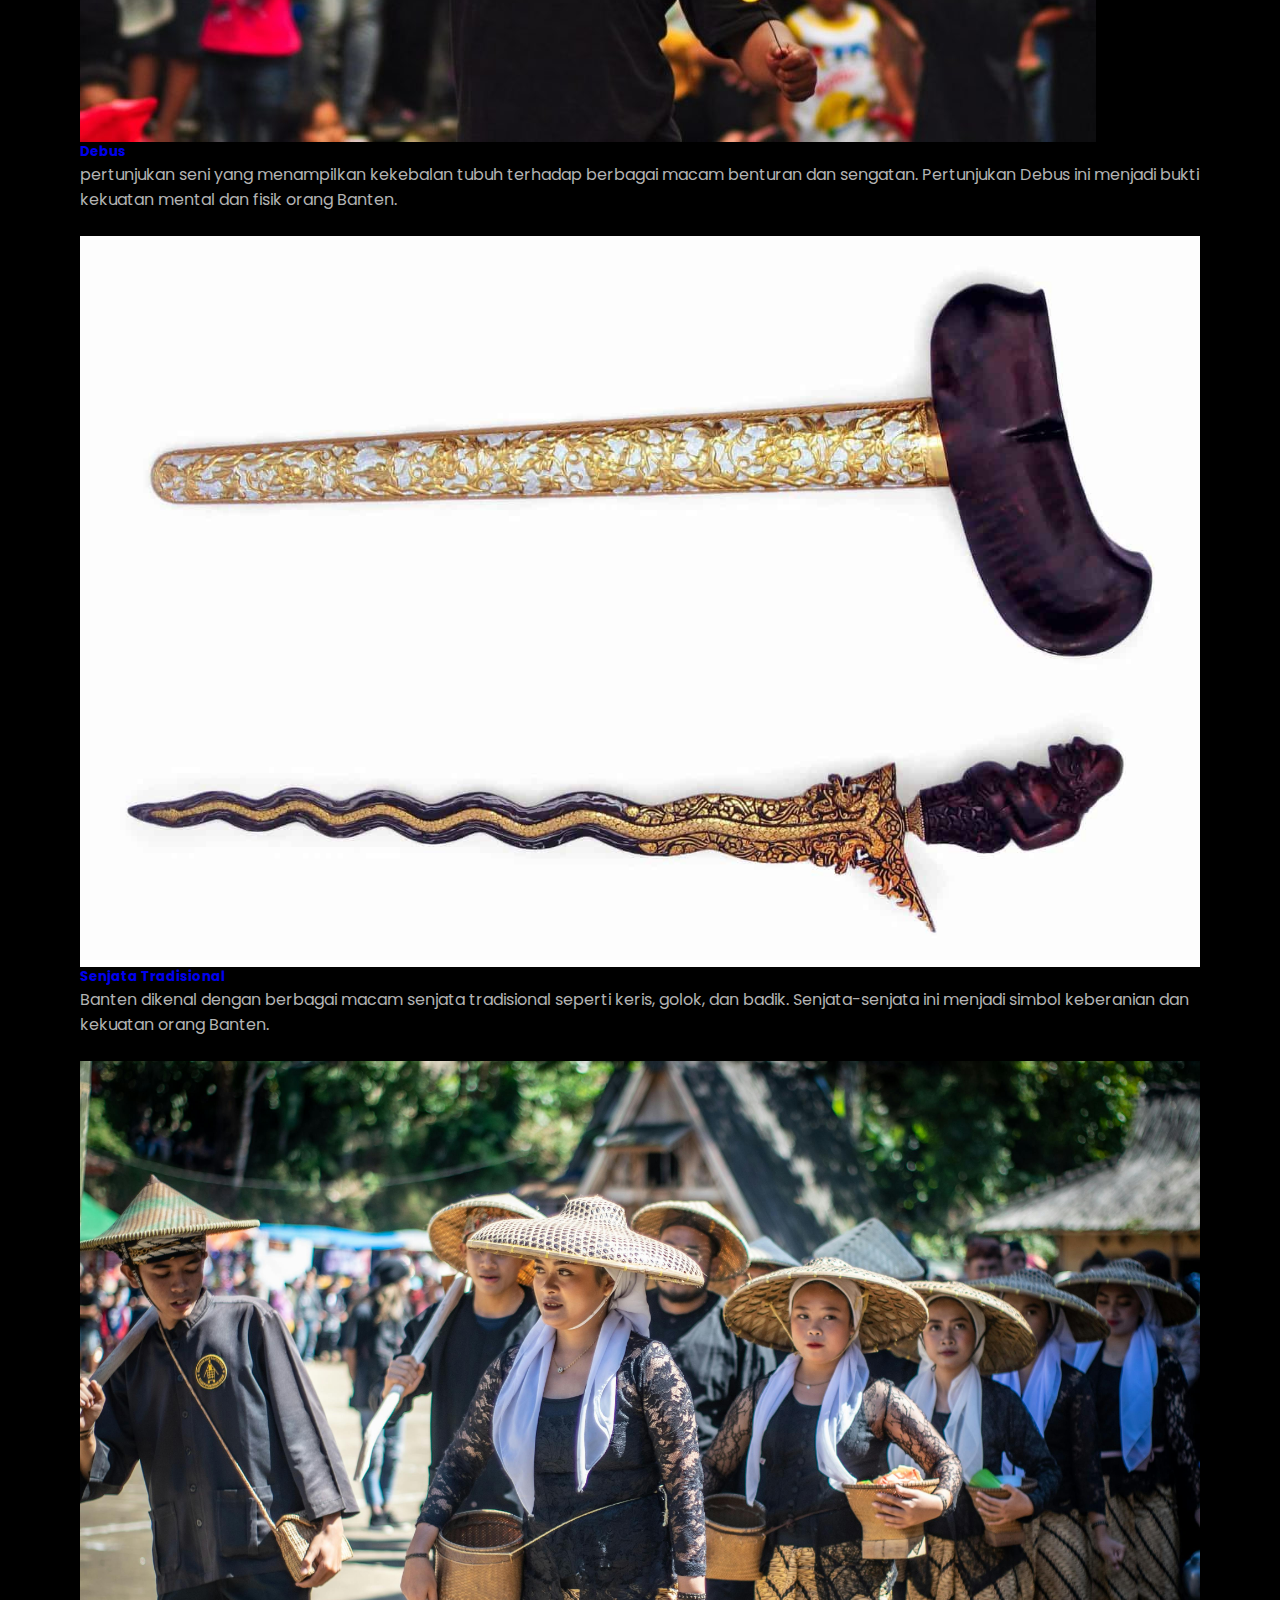
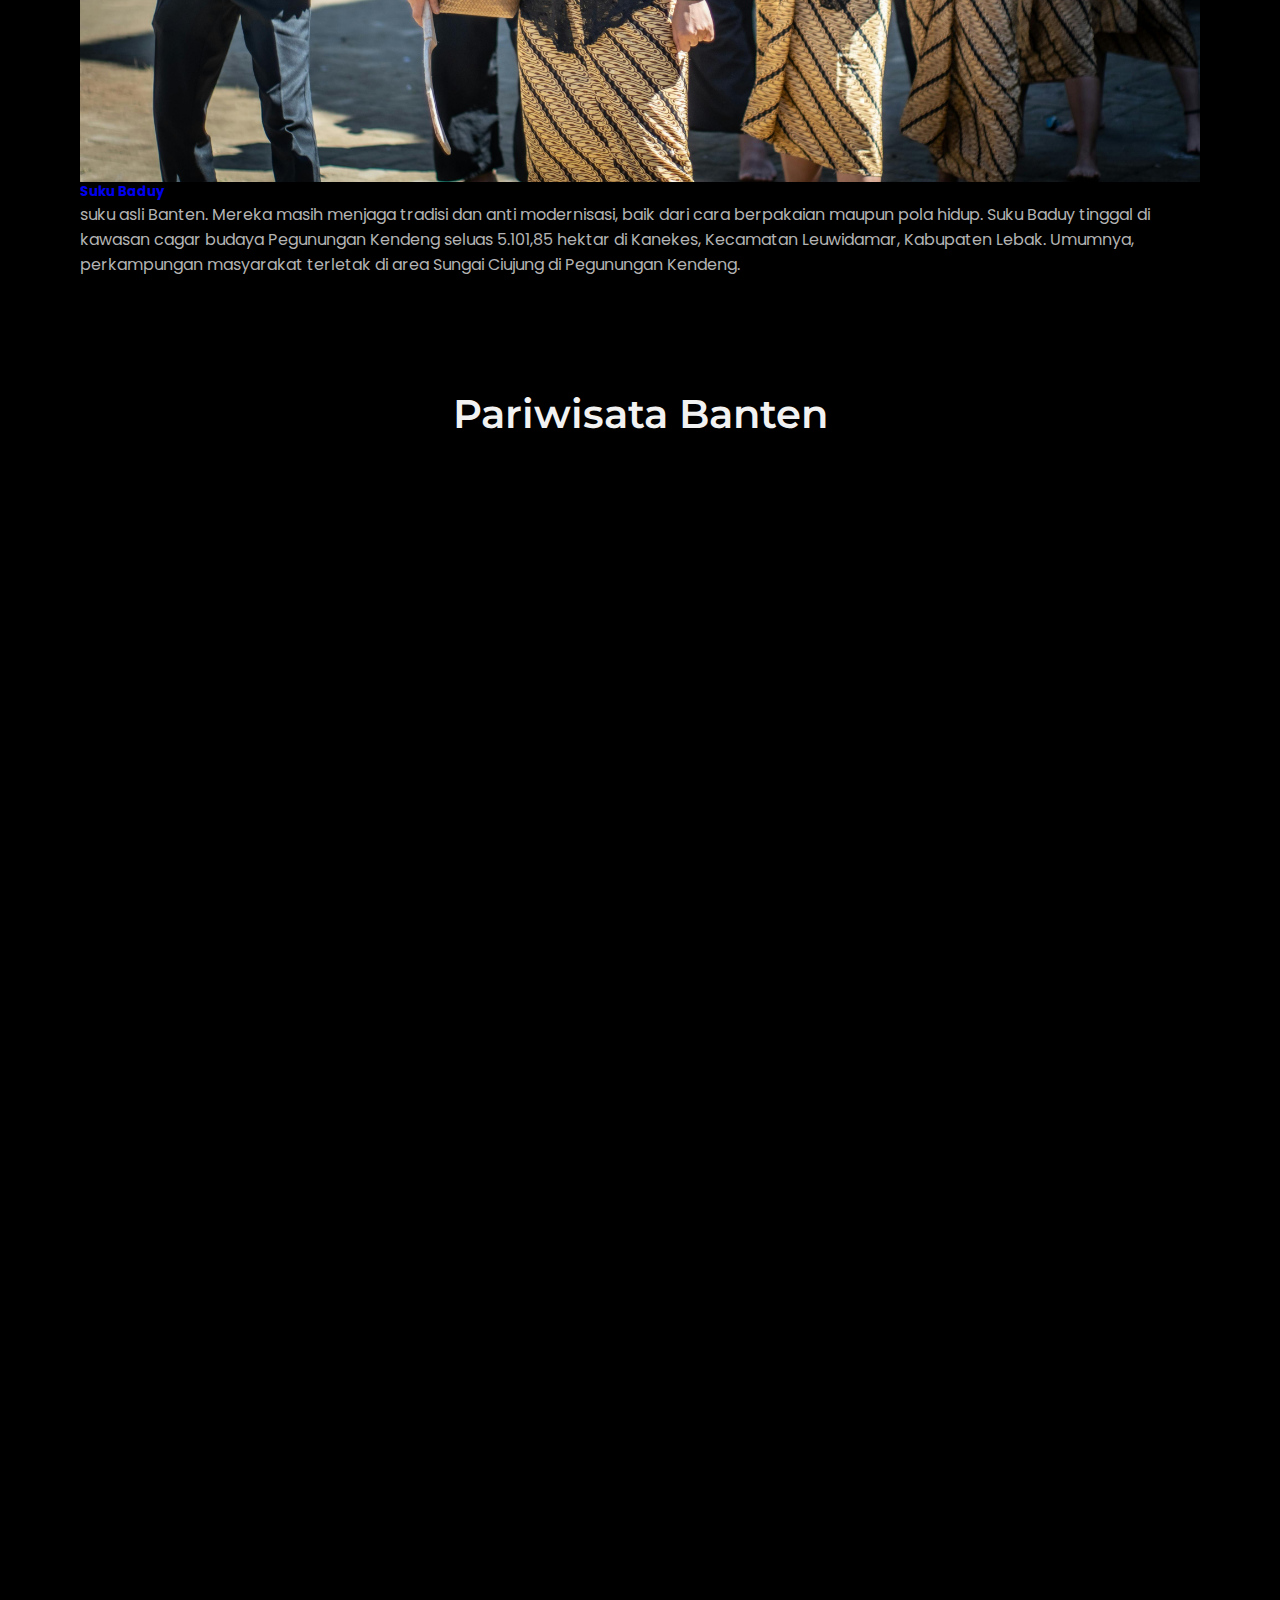
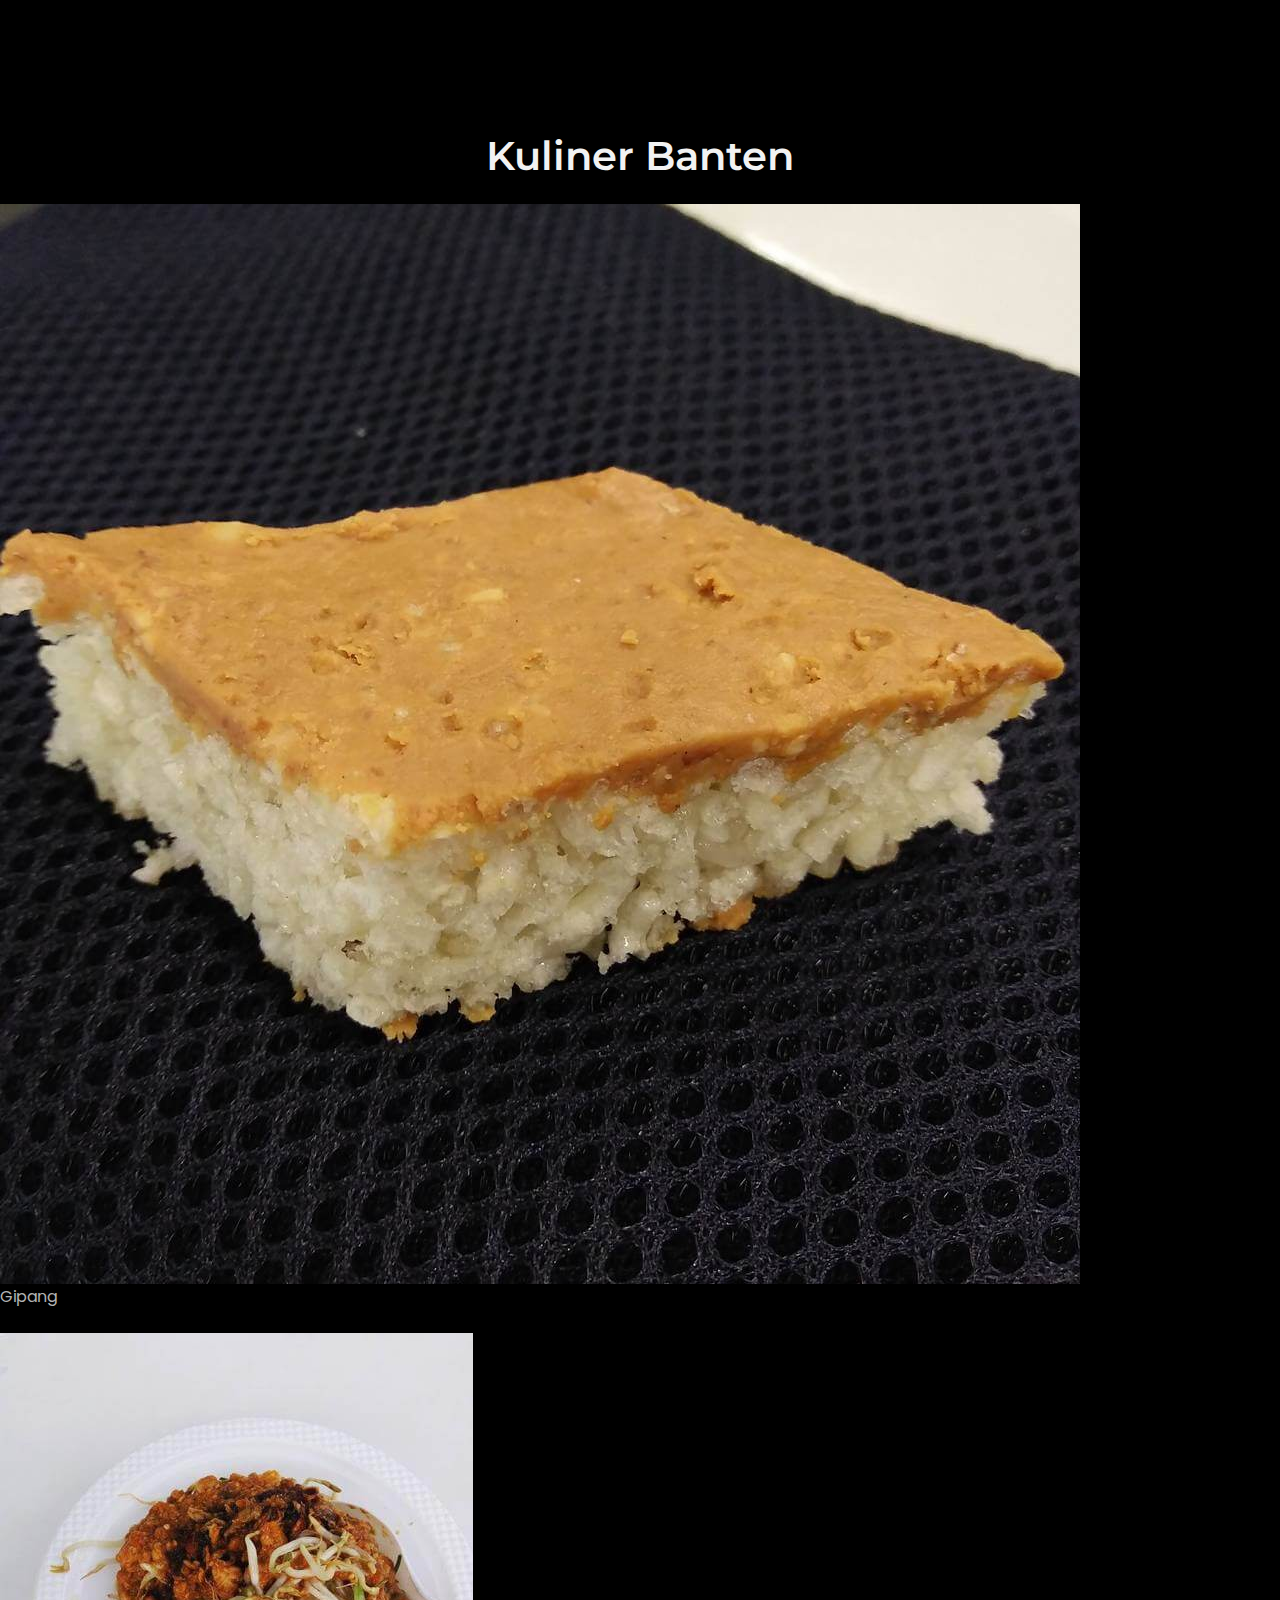
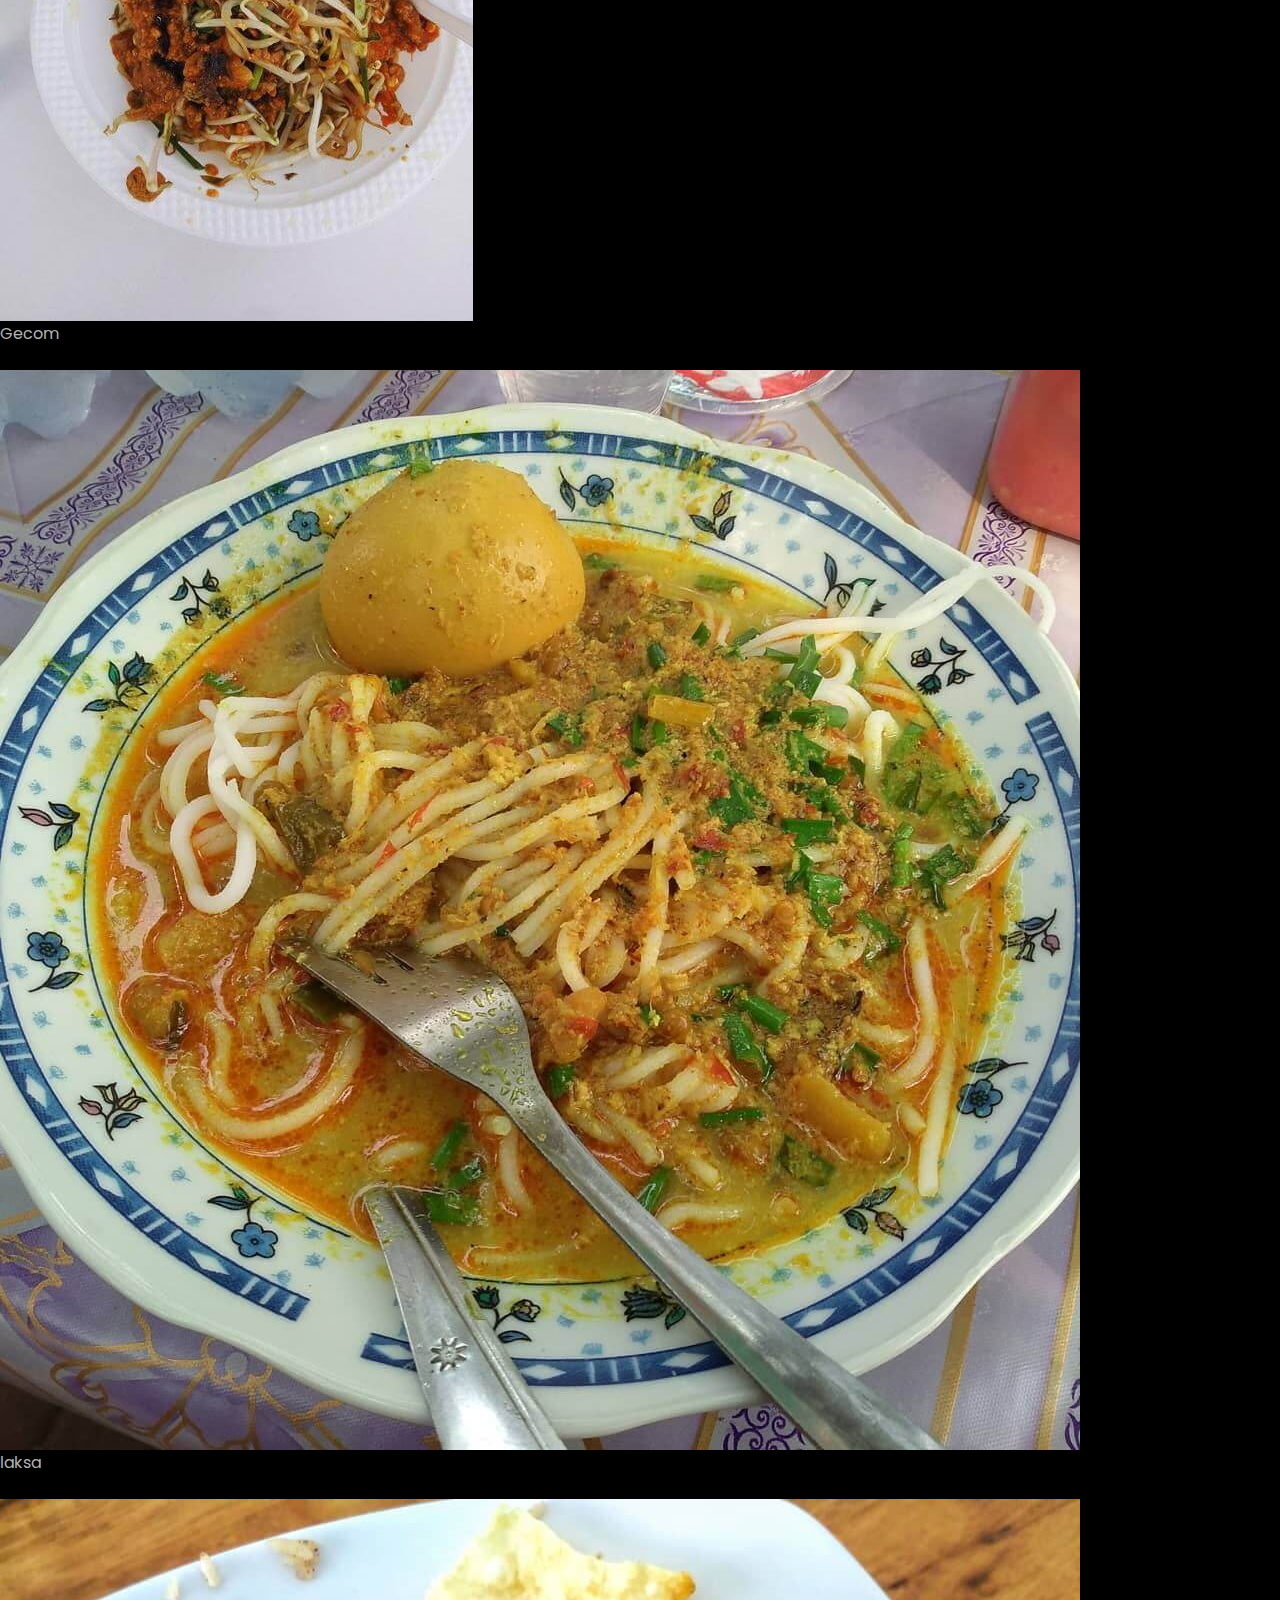
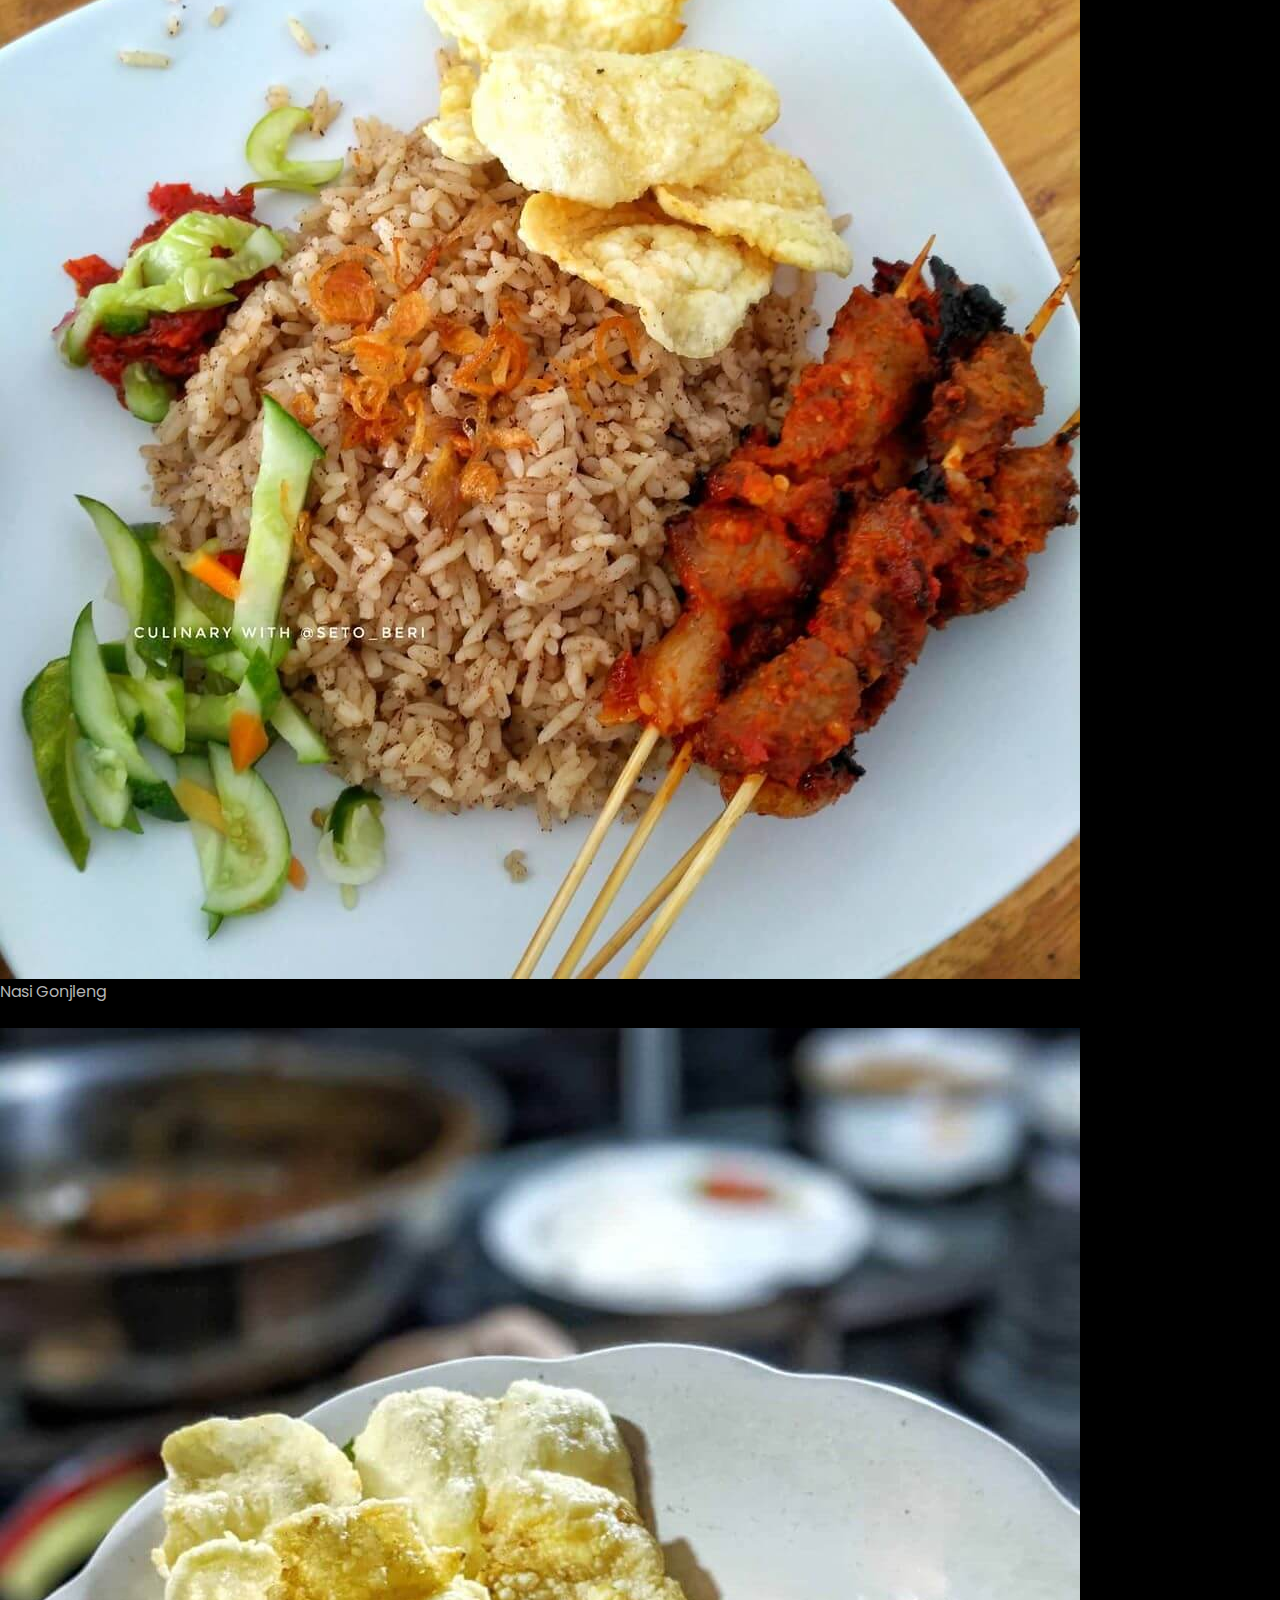
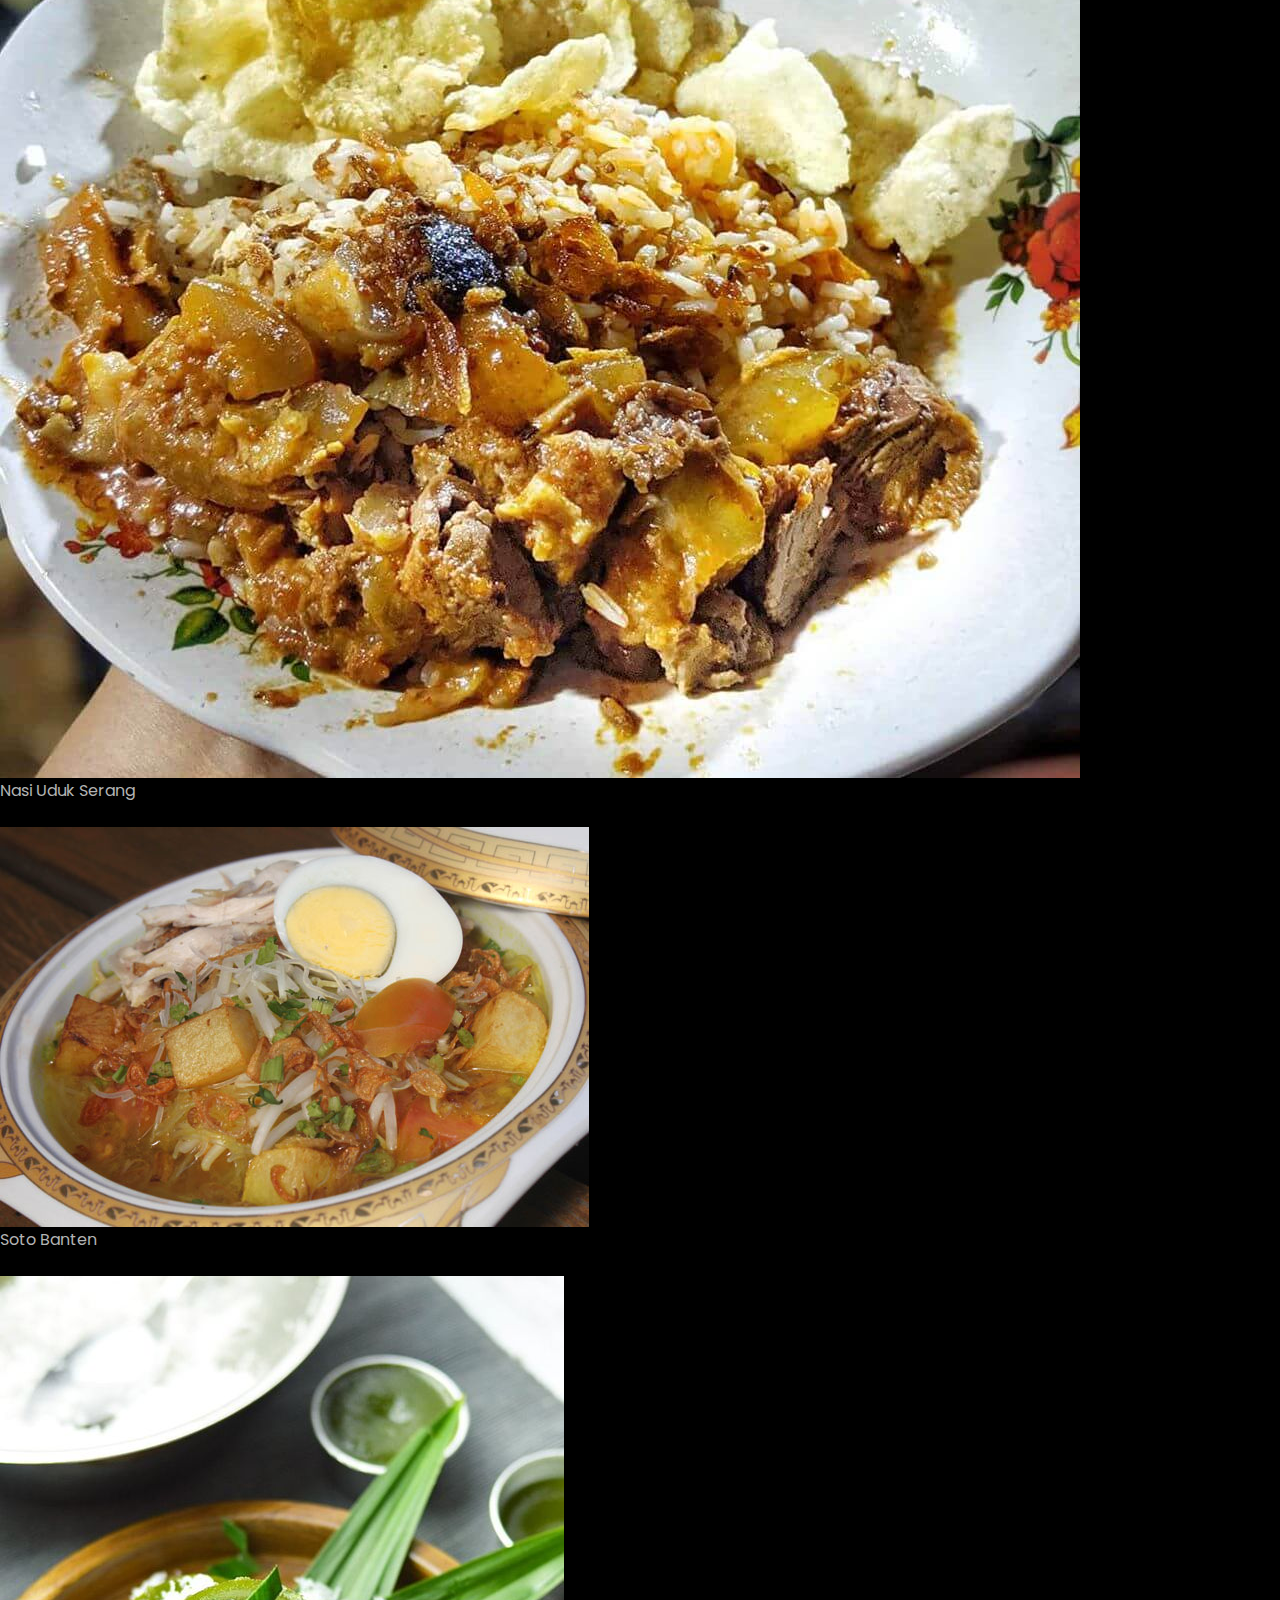
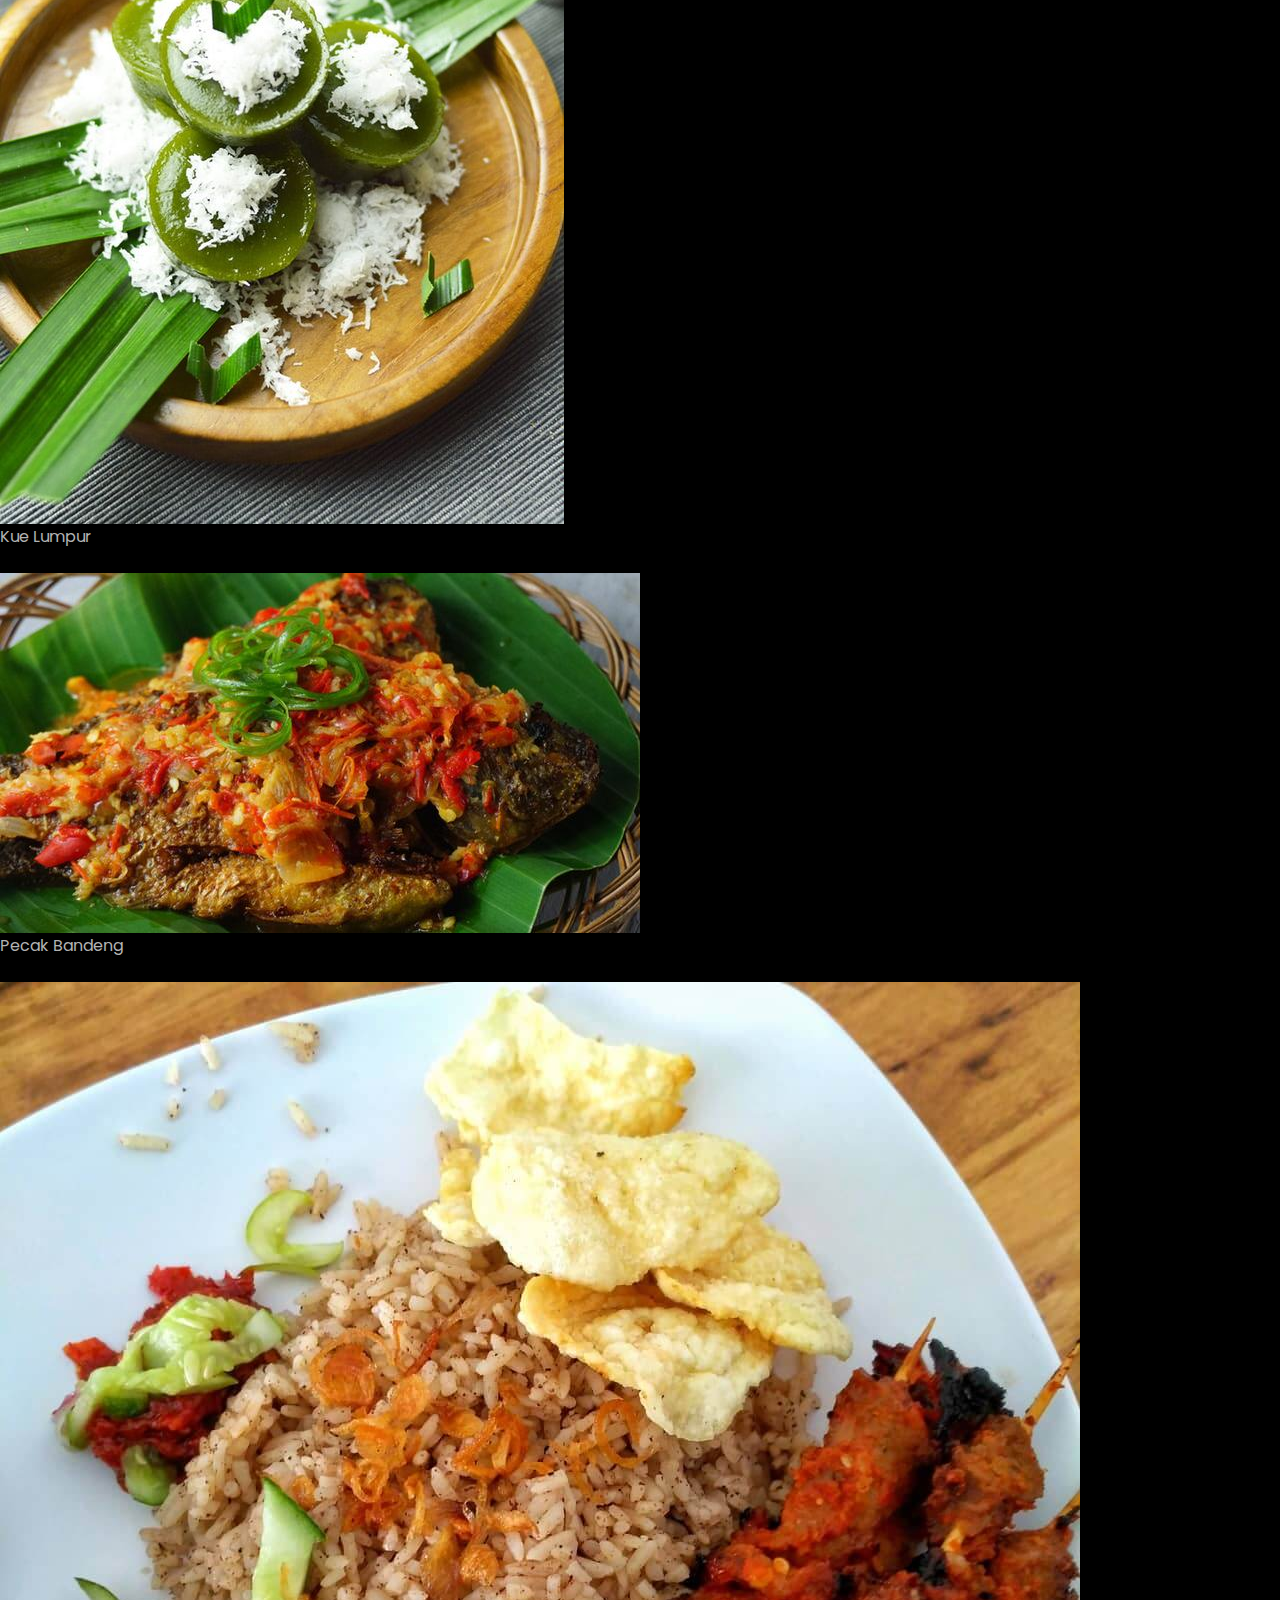
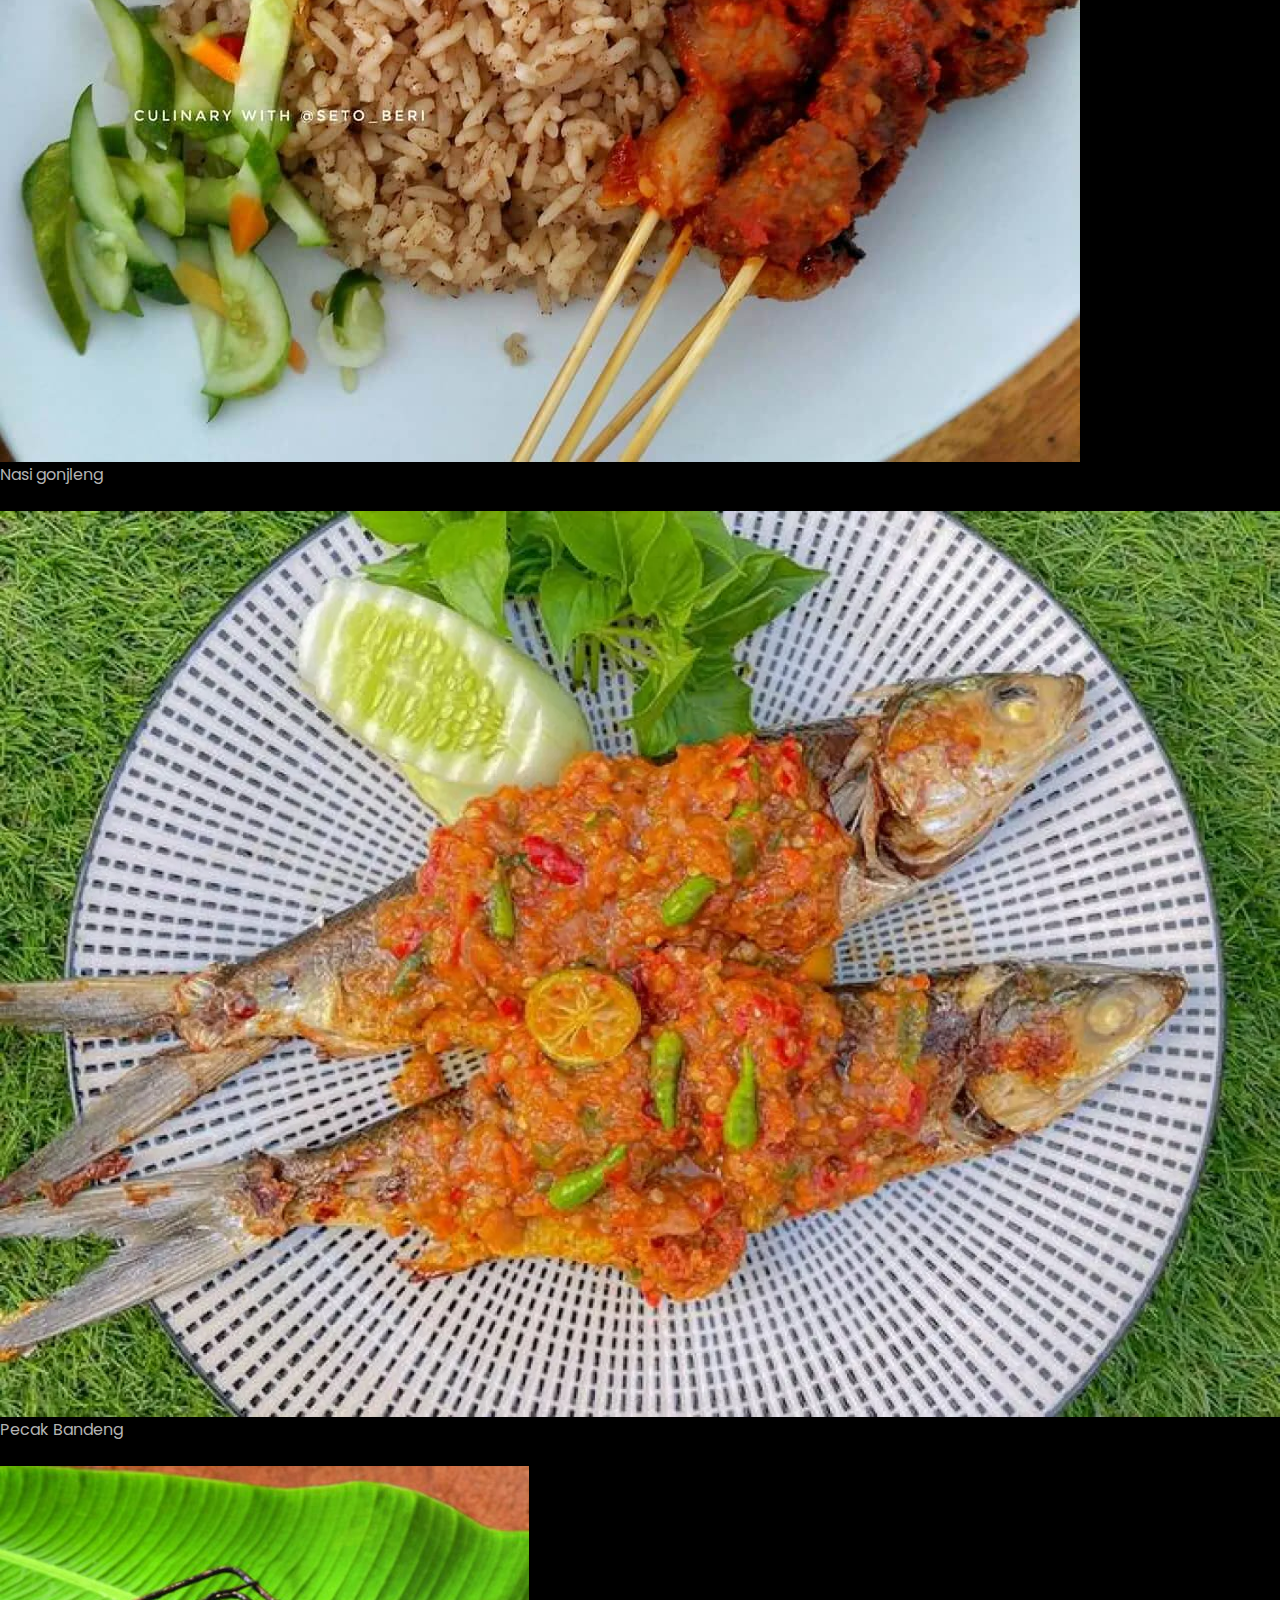
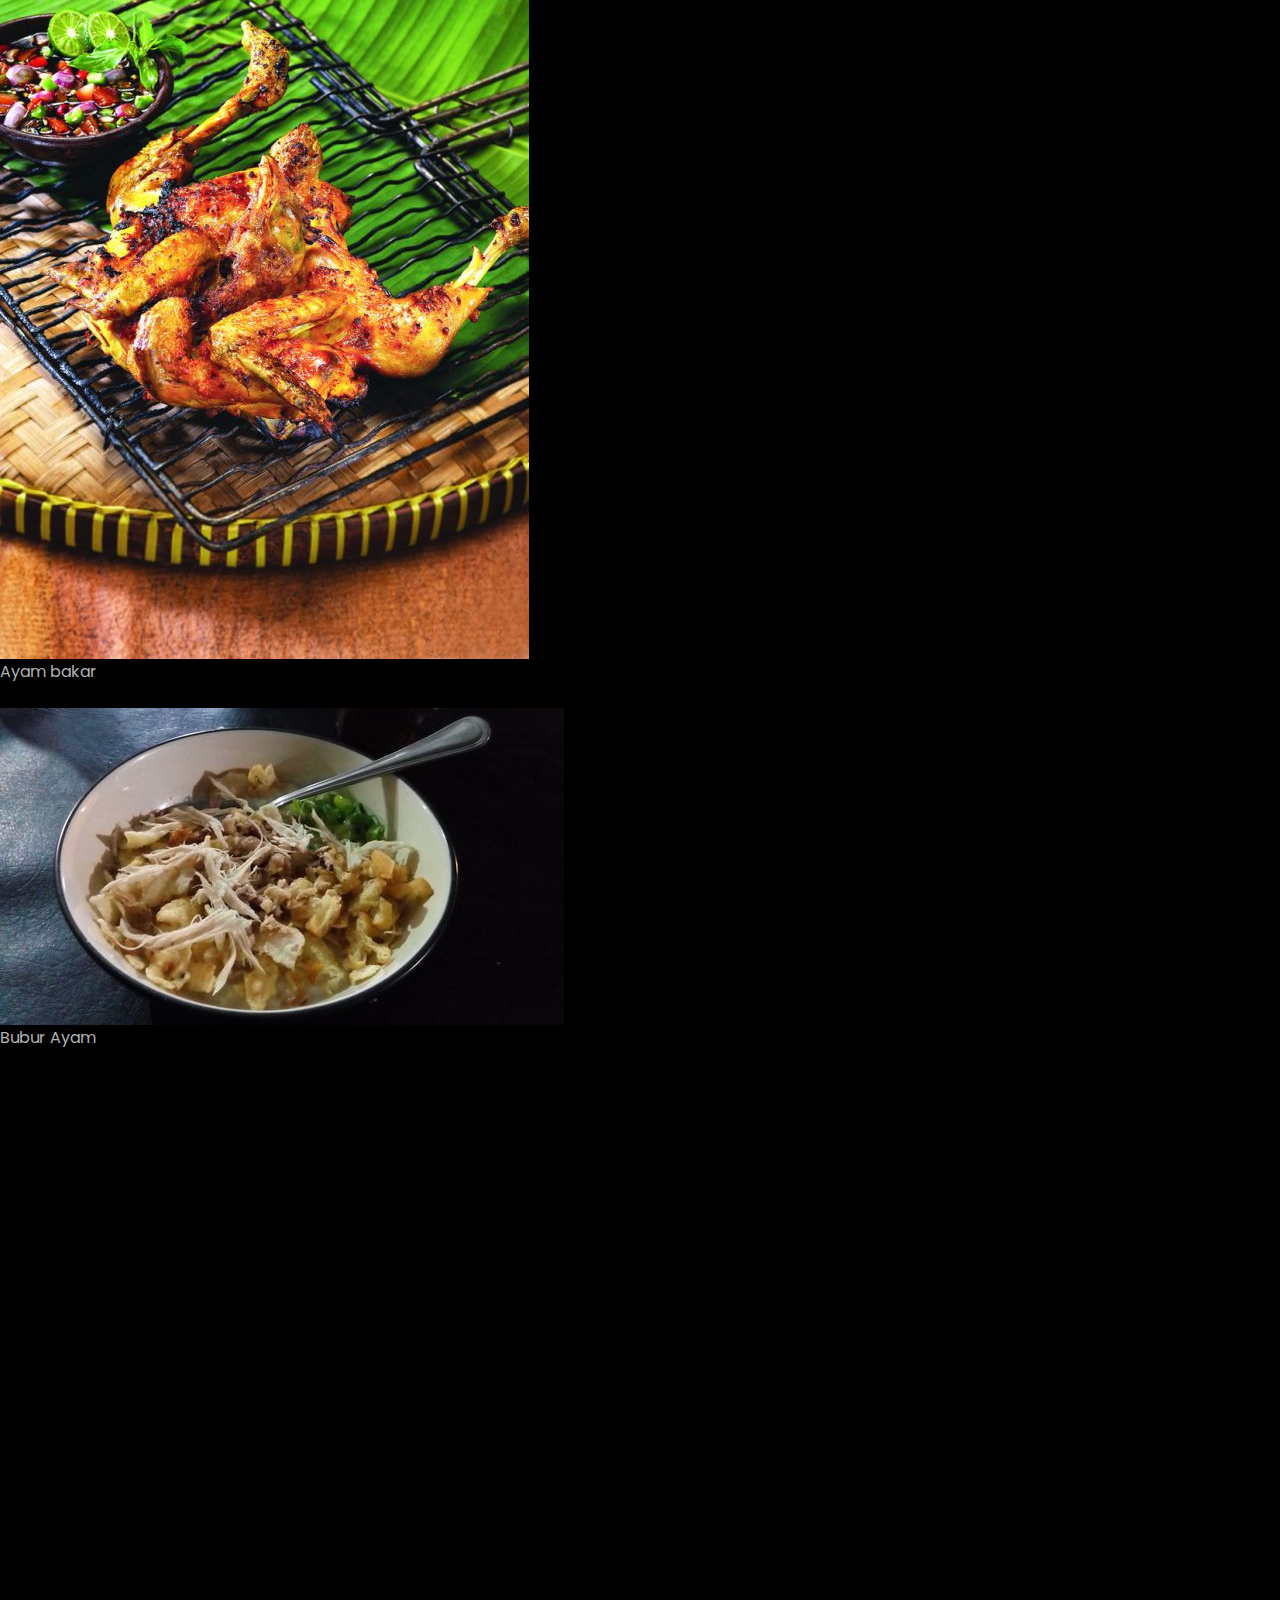
==== commit 0cebc3bb: "finnishing" ====
--- a/index.html
+++ b/index.html
@@ -80,13 +80,11 @@
                </h3>
 
                <h1 class="home__title">
-                  Explore <br> The World
+                  Bantenara <br> Website
                </h1>
 
                <p class="home__description">
-                  live the trips exploring the world ,
-                  discober paradise, island, mountains and
-                  much more, get your trip here.
+                  Terbangkan Imajinasi Anda di Bantenara: Destinasi Impian Menanti!
                </p>
 
                <a href="#budaya" class="button">
@@ -127,7 +125,7 @@
       <h2 class="section__title m-24 mt-36" id="budaya">
          Budaya Banten
       </h2>
-      <section class="container mx-auto grid grid-cols-3 gap-8">
+      <section class="container mx-auto grid grid-cols-1 md:grid-cols-2 lg:grid-cols-3 gap-8 ml-24">
 
          <div class="max-w-sm bg-white border border-gray-200 rounded-lg shadow dark:bg-gray-800 dark:border-gray-700">
             <a href="#">
@@ -135,39 +133,52 @@
             </a>
             <div class="p-5">
                <a href="#">
-                  <h5 class="mb-2 text-2xl font-bold tracking-tight text-gray-900 dark:text-white">Noteworthy technology
-                     acquisitions 2021</h5>
-               </a>
-               <p class="mb-3 font-normal text-gray-700 dark:text-gray-400">Here are the biggest enterprise technology
-                  acquisitions of 2021 so far, in reverse chronological order.</p>
-
-            </div>
-         </div>
+                  <h5 class="mb-2 text-2xl font-bold tracking-tight text-gray-900 dark:text-white">Debus</h5>
+               </a>
+               <p class="mb-3 font-normal text-gray-700 dark:text-gray-400">pertunjukan seni yang menampilkan kekebalan
+                  tubuh terhadap berbagai macam benturan dan sengatan. Pertunjukan Debus ini menjadi bukti kekuatan
+                  mental dan fisik orang Banten.
+               </p>
+
+            </div>
+         </div>
+
          <div class="max-w-sm bg-white border border-gray-200 rounded-lg shadow dark:bg-gray-800 dark:border-gray-700">
-            <img src="assets/img/kriz.jpg" alt="">
+            <a href="#">
+               <img class="rounded-t-lg" src="assets/img/kriz.jpg" alt="" />
+            </a>
             <div class="p-5">
                <a href="#">
-                  <h5 class="mb-2 text-2xl font-bold tracking-tight text-gray-900 dark:text-white">Noteworthy technology
-                     acquisitions 2021</h5>
-               </a>
-               <p class="mb-3 font-normal text-gray-700 dark:text-gray-400">Here are the biggest enterprise technology
-                  acquisitions of 2021 so far, in reverse chronological order.</p>
-
-            </div>
-         </div>
+                  <h5 class="mb-2 text-2xl font-bold tracking-tight text-gray-900 dark:text-white">Senjata Tradisional
+                  </h5>
+               </a>
+               <p class="mb-3 font-normal text-gray-700 dark:text-gray-400">Banten dikenal dengan berbagai macam senjata
+                  tradisional seperti keris, golok, dan badik. Senjata-senjata ini menjadi simbol keberanian dan
+                  kekuatan orang Banten.
+               </p>
+
+            </div>
+         </div>
+
          <div class="max-w-sm bg-white border border-gray-200 rounded-lg shadow dark:bg-gray-800 dark:border-gray-700">
-            <img src="assets/img/bahsa daerah use dayak people ti.jpg" alt="">
+            <a href="#">
+               <img class="rounded-t-lg" src="assets/img/baduy.jpg" alt="" />
+            </a>
             <div class="p-5">
                <a href="#">
-                  <h5 class="mb-2 text-2xl font-bold tracking-tight text-gray-900 dark:text-white">Noteworthy technology
-                     acquisitions 2021</h5>
-               </a>
-               <p class="mb-3 font-normal text-gray-700 dark:text-gray-400">Here are the biggest enterprise technology
-                  acquisitions of 2021 so far, in reverse chronological order.</p>
+                  <h5 class="mb-2 text-2xl font-bold tracking-tight text-gray-900 dark:text-white">Suku Baduy</h5>
+               </a>
+               <p class="mb-3 font-normal text-gray-700 dark:text-gray-400">suku asli Banten. Mereka masih menjaga
+                  tradisi dan anti modernisasi, baik dari cara berpakaian maupun pola hidup. Suku Baduy tinggal di
+                  kawasan cagar budaya Pegunungan Kendeng seluas 5.101,85 hektar di Kanekes, Kecamatan Leuwidamar,
+                  Kabupaten Lebak. Umumnya, perkampungan masyarakat terletak di area Sungai Ciujung di Pegunungan
+                  Kendeng.
+               </p>
 
             </div>
          </div>
       </section>
+
 
 
 
@@ -194,11 +205,54 @@
 
             <article class="popular__card">
                <div class="popular__image">
+                  <img src="assets/img/pariwisata/anyer.jpg" alt="" class="popular__img">
+                  <div class="popular__shadow"></div>
+               </div>
+               <h2 class="popular__title">
+                  Pantai Anyer
+               </h2>
+               <div class="popular__location">
+                  <i class="ri-map-pin-line"></i>
+                  <span>Banten</span>
+               </div>
+
+            </article>
+            <article class="popular__card">
+               <div class="popular__image">
+                  <img src="assets/img/pariwisata/cisoka.jpeg" alt="" class="popular__img">
+                  <div class="popular__shadow"></div>
+               </div>
+               <h2 class="popular__title">
+                  Telaga Biru Cisoka
+               </h2>
+               <div class="popular__location">
+                  <i class="ri-map-pin-line"></i>
+                  <span>Banten</span>
+               </div>
+
+            </article>
+
+            <article class="popular__card">
+               <div class="popular__image">
+                  <img src="assets/img/pariwisata/Pulau Tunda.jpg" alt="" class="popular__img">
+                  <div class="popular__shadow"></div>
+               </div>
+               <h2 class="popular__title">
+                  Pulau Tunda
+               </h2>
+               <div class="popular__location">
+                  <i class="ri-map-pin-line"></i>
+                  <span>Banten</span>
+               </div>
+
+            </article>
+            <article class="popular__card">
+               <div class="popular__image">
                   <img src="assets/img/ayam-bakar.jpg" alt="" class="popular__img">
                   <div class="popular__shadow"></div>
                </div>
                <h2 class="popular__title">
-                  Huhuhu
+                  Gunung Kencana Banten
                </h2>
                <div class="popular__location">
                   <i class="ri-map-pin-line"></i>
@@ -212,50 +266,7 @@
                   <div class="popular__shadow"></div>
                </div>
                <h2 class="popular__title">
-                  Huhuhu
-               </h2>
-               <div class="popular__location">
-                  <i class="ri-map-pin-line"></i>
-                  <span>Banten</span>
-               </div>
-
-            </article>
-
-            <article class="popular__card">
-               <div class="popular__image">
-                  <img src="assets/img/ayam-bakar.jpg" alt="" class="popular__img">
-                  <div class="popular__shadow"></div>
-               </div>
-               <h2 class="popular__title">
-                  Huhuhu
-               </h2>
-               <div class="popular__location">
-                  <i class="ri-map-pin-line"></i>
-                  <span>Banten</span>
-               </div>
-
-            </article>
-            <article class="popular__card">
-               <div class="popular__image">
-                  <img src="assets/img/ayam-bakar.jpg" alt="" class="popular__img">
-                  <div class="popular__shadow"></div>
-               </div>
-               <h2 class="popular__title">
-                  Huhuhu
-               </h2>
-               <div class="popular__location">
-                  <i class="ri-map-pin-line"></i>
-                  <span>Banten</span>
-               </div>
-
-            </article>
-            <article class="popular__card">
-               <div class="popular__image">
-                  <img src="assets/img/ayam-bakar.jpg" alt="" class="popular__img">
-                  <div class="popular__shadow"></div>
-               </div>
-               <h2 class="popular__title">
-                  Huhuhu
+                  Pantai Sawarna
                </h2>
                <div class="popular__location">
                   <i class="ri-map-pin-line"></i>
@@ -301,21 +312,21 @@
                   <img class="h-auto max-w-full rounded-lg" src="assets/img/nasi-gonjleng-khas-banten.jpg" alt="">
                   <div
                      class="opacity-0 group-hover:opacity-100 bg-black bg-opacity-50 p-2 rounded-lg absolute top-0 left-0 w-full h-full flex justify-center items-center text-white">
-                     laksa
+                     Nasi Gonjleng
                   </div>
                </div>
                <div class="group relative">
                   <img class="h-auto max-w-full rounded-lg" src="assets/img/nasi-uduk-serang.jpg" alt="">
                   <div
                      class="opacity-0 group-hover:opacity-100 bg-black bg-opacity-50 p-2 rounded-lg absolute top-0 left-0 w-full h-full flex justify-center items-center text-white">
-                     laksa
+                     Nasi Uduk Serang
                   </div>
                </div>
                <div class="group relative">
                   <img class="h-auto max-w-full rounded-lg" src="assets/img/soto banten.jpg" alt="">
                   <div
                      class="opacity-0 group-hover:opacity-100 bg-black bg-opacity-50 p-2 rounded-lg absolute top-0 left-0 w-full h-full flex justify-center items-center text-white">
-                     laksa
+                     Soto Banten
                   </div>
                </div>
             </div>
@@ -324,21 +335,21 @@
                   <img class="h-auto max-w-full rounded-lg" src="assets/img/kue-lumpur.jpg" alt="">
                   <div
                      class="opacity-0 group-hover:opacity-100 bg-black bg-opacity-50 p-2 rounded-lg absolute top-0 left-0 w-full h-full flex justify-center items-center text-white">
-                     laksa
+                     Kue Lumpur
                   </div>
                </div>
                <div class="group relative">
                   <img class="h-auto max-w-full rounded-lg" src="assets/img/Pecak Bandeng2.jpg" alt="">
                   <div
                      class="opacity-0 group-hover:opacity-100 bg-black bg-opacity-50 p-2 rounded-lg absolute top-0 left-0 w-full h-full flex justify-center items-center text-white">
-                     laksa
+                     Pecak Bandeng
                   </div>
                </div>
                <div class="group relative">
                   <img class="h-auto max-w-full rounded-lg" src="assets/img/nasi-gonjleng-khas-banten.jpg" alt="">
                   <div
                      class="opacity-0 group-hover:opacity-100 bg-black bg-opacity-50 p-2 rounded-lg absolute top-0 left-0 w-full h-full flex justify-center items-center text-white">
-                     laksa
+                     Nasi gonjleng
                   </div>
                </div>
             </div>
@@ -347,21 +358,21 @@
                   <img class="h-auto max-w-full rounded-lg" src="assets/img/Pecak Bandeng.webp" alt="">
                   <div
                      class="opacity-0 group-hover:opacity-100 bg-black bg-opacity-50 p-2 rounded-lg absolute top-0 left-0 w-full h-full flex justify-center items-center text-white">
-                     laksa
+                     Pecak Bandeng
                   </div>
                </div>
                <div class="group relative">
                   <img class="h-auto max-w-full rounded-lg" src="assets/img/ayam-bakar.jpg" alt="">
                   <div
                      class="opacity-0 group-hover:opacity-100 bg-black bg-opacity-50 p-2 rounded-lg absolute top-0 left-0 w-full h-full flex justify-center items-center text-white">
-                     laksa
+                     Ayam bakar
                   </div>
                </div>
                <div class="group relative">
                   <img class="h-auto max-w-full rounded-lg" src="assets/img/bubur-ayam.jpg" alt="">
                   <div
                      class="opacity-0 group-hover:opacity-100 bg-black bg-opacity-50 p-2 rounded-lg absolute top-0 left-0 w-full h-full flex justify-center items-center text-white">
-                     laksa
+                     Bubur Ayam
                   </div>
                </div>
             </div>
@@ -374,23 +385,21 @@
          <div class="join__container container grid">
             <div class="join__data">
                <h2 class="section__title">
-                  Your Journey <br>
-                  Starts Here
+                  Support <br>
+
                </h2>
                <p class="join__description">
-                  Lorem ipsum dolor sit amet consectetur
-                  adipisicing elit. Natus alias dolor eaque
-                  molestias doloribus accusantium.
+                  Selalu support Budaya, pariwisata dan Kulinernya Banten
                </p>
                <form action="" class="join__form">
-                  <input type="email" placeholder="Enter your email" class="join__input">
+                  <input type="email" placeholder="kirim email kamu" class="join__input">
                   <button class="join__button button">
-                     Subscribe our newsletter <i class="ri-arrow-right-line"></i>
+                     ayo support ! <i class="ri-arrow-right-line"></i>
                   </button>
                </form>
             </div>
             <div class="join__image">
-               <img src="assets/img/join-island.jpg" alt="" class="join__img">
+               <img src="assets/img/pariwisata/Desa Swarna, Banten.jpeg" alt="" class="join__img w-[500px]">
                <div class="join__shadow"></div>
             </div>
          </div>
@@ -403,7 +412,8 @@
          <div class="footer__content grid">
             <a href="" class="footer__logo">Bantenara</a>
             <p class="footer__description">
-               Lorem ipsum dolor sit amet <br> consectetur adipisicing elit. Iure, laborum.
+               Terbangkan Imajinasi Anda di Negeri Bantenara: <br> Keindahan yang Mengagumkan, <br> Keajaiban Penuh
+               Pesona Menanti untuk Anda Temukan!
             </p>
          </div>
          <div class="footer__data grid">
@@ -411,64 +421,19 @@
                <h3 class="footer__title">about</h3>
                <ul class="footer__links">
                   <li>
-                     <a href="#" class="footer__link">about us</a>
+                     <a href="#home" class="footer__link">Home</a>
                   </li>
 
                   <li>
-                     <a href="#" class="footer__link">features</a>
+                     <a href="#budaya" class="footer__link">Budaya</a>
                   </li>
 
                   <li>
-                     <a href="#" class="footer__link">News & blog</a>
+                     <a href="#pariwisata" class="footer__link">Pariwisata</a>
                   </li>
-               </ul>
-            </div>
-
-            <div>
-               <h3 class="footer__title">company</h3>
-               <ul class="footer__links">
+
                   <li>
-                     <a href="#" class="footer__link">FAQs</a>
-                  </li>
-
-                  <li>
-                     <a href="#" class="footer__link">History</a>
-                  </li>
-
-                  <li>
-                     <a href="#" class="footer__link">Testimonials</a>
-                  </li>
-               </ul>
-            </div>
-            <div>
-               <h3 class="footer__title">contact</h3>
-               <ul class="footer__links">
-                  <li>
-                     <a href="#" class="footer__link">call center</a>
-                  </li>
-
-                  <li>
-                     <a href="#" class="footer__link">support center</a>
-                  </li>
-
-                  <li>
-                     <a href="#" class="footer__link">contact us</a>
-                  </li>
-               </ul>
-            </div>
-            <div>
-               <h3 class="footer__title">supports</h3>
-               <ul class="footer__links">
-                  <li>
-                     <a href="#" class="footer__link">privacy policy</a>
-                  </li>
-
-                  <li>
-                     <a href="#" class="footer__link">terms & services</a>
-                  </li>
-
-                  <li>
-                     <a href="#" class="footer__link">payments</a>
+                     <a href="#kuliner" class="footer__link">Kuliner</a>
                   </li>
                </ul>
             </div>
--- a/assets/css/styles.css
+++ b/assets/css/styles.css
@@ -136,6 +136,11 @@
   top: 0;
   left: 0;
   z-index: var(--z-fixed);
+  transition: background-color 0.3s ease, color 0.3s ease;
+}
+
+.dark-text {
+  color: black !important;
 }
 
 .nav {
@@ -206,9 +211,9 @@
   position: absolute;
   width: 1000%;
   height: 100%;
-  background-color: hsla(0, 0%, 0%, .3);
-  backdrop-filter: blur(24px);
-  -webkit-backdrop-filter: blur(24px);
+  color: black !important;
+  background-color: hsla(0, 0%, 63%, 0.11);
+
   top: 0;
   left: 0;
   z-index: -1;
@@ -251,8 +256,9 @@
   left: 0;
   width: 100%;
   height: 800px;
+
   background: linear-gradient(180deg,
-      hsla(0, 0%, 0%, 0)58%,
+      hsla(0, 0%, 15%, 0.352)58%,
       hsl(0, 0%, 0%)78%);
 }
 
@@ -267,7 +273,8 @@
 }
 
 .home__subtitle {
-  font-size: var(--h3-font-size);
+  font-size: 2rem;
+  font-weight: 800;
   margin-bottom: .5rem;
 }
 
@@ -279,6 +286,7 @@
 .home__description {
   margin-bottom: 2rem;
   color: var(--title-color);
+  font-size: 1rem;
 }
 
 .home__cards {
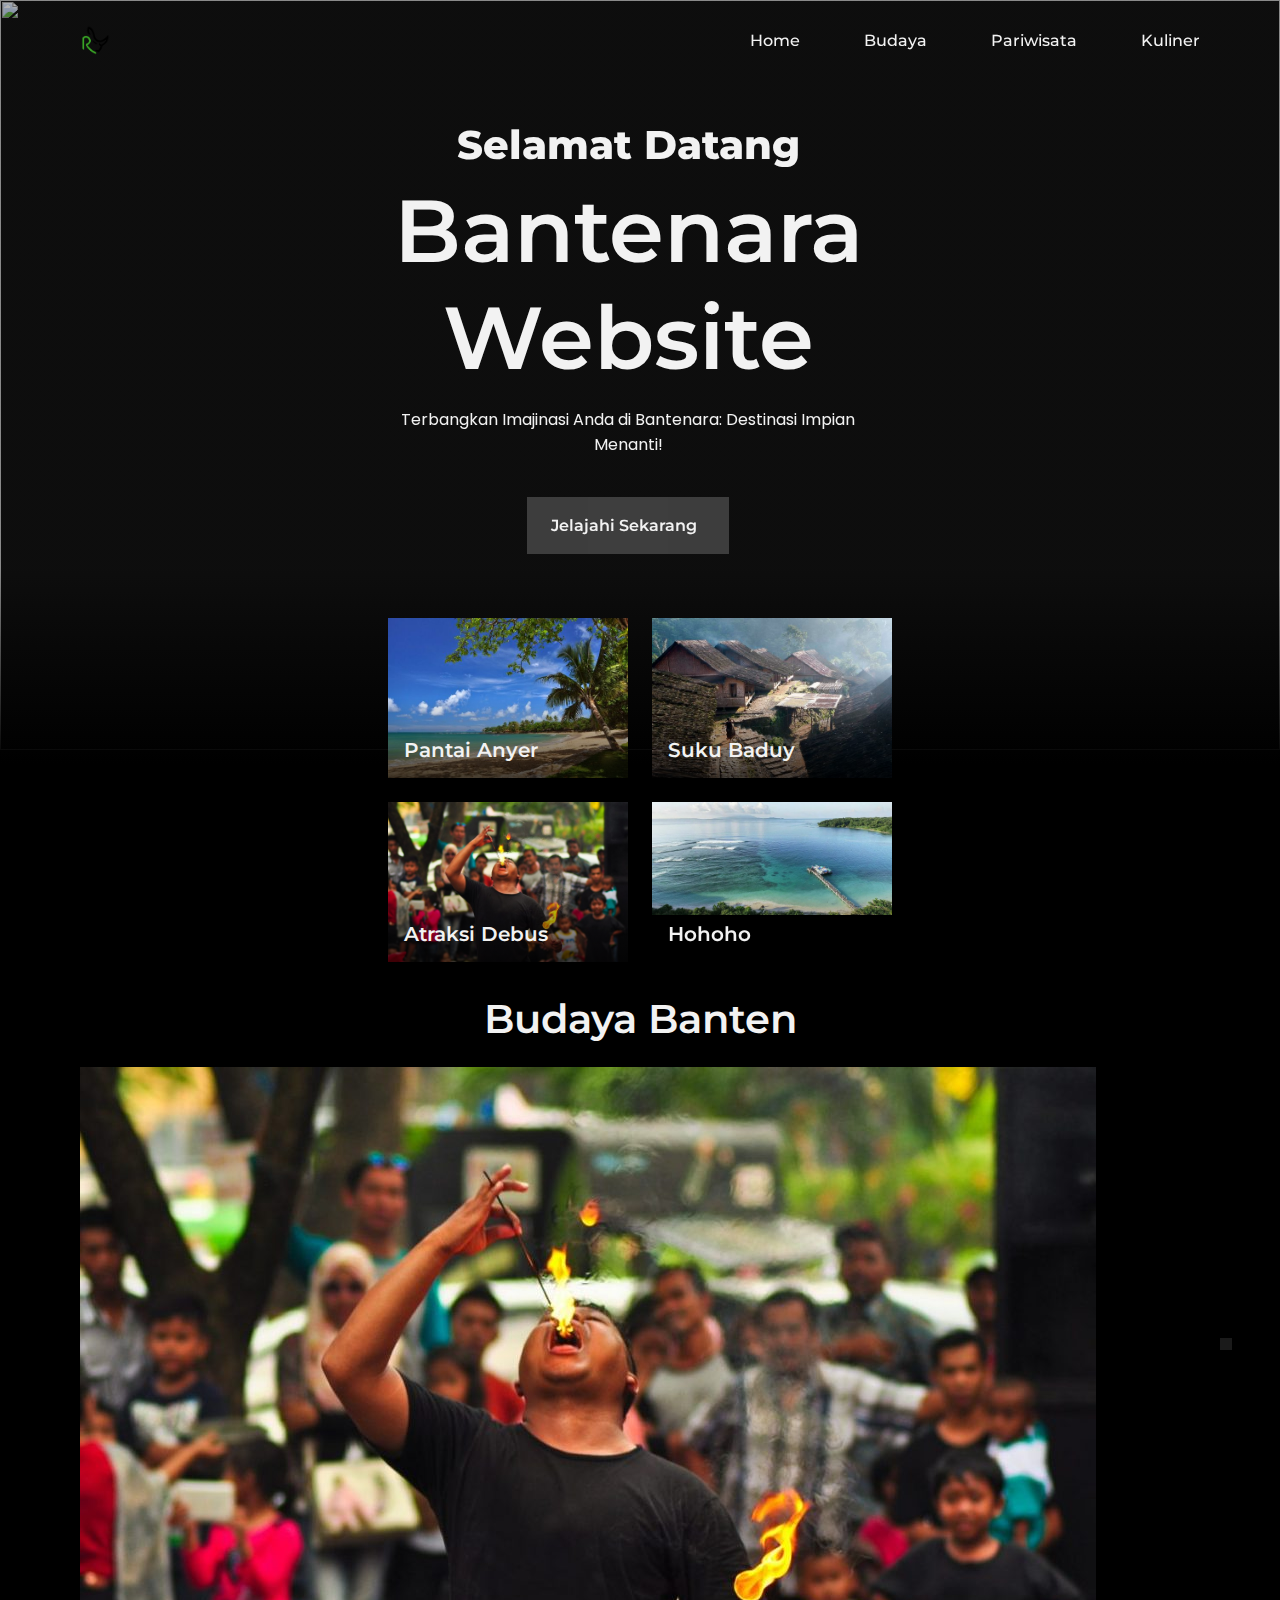
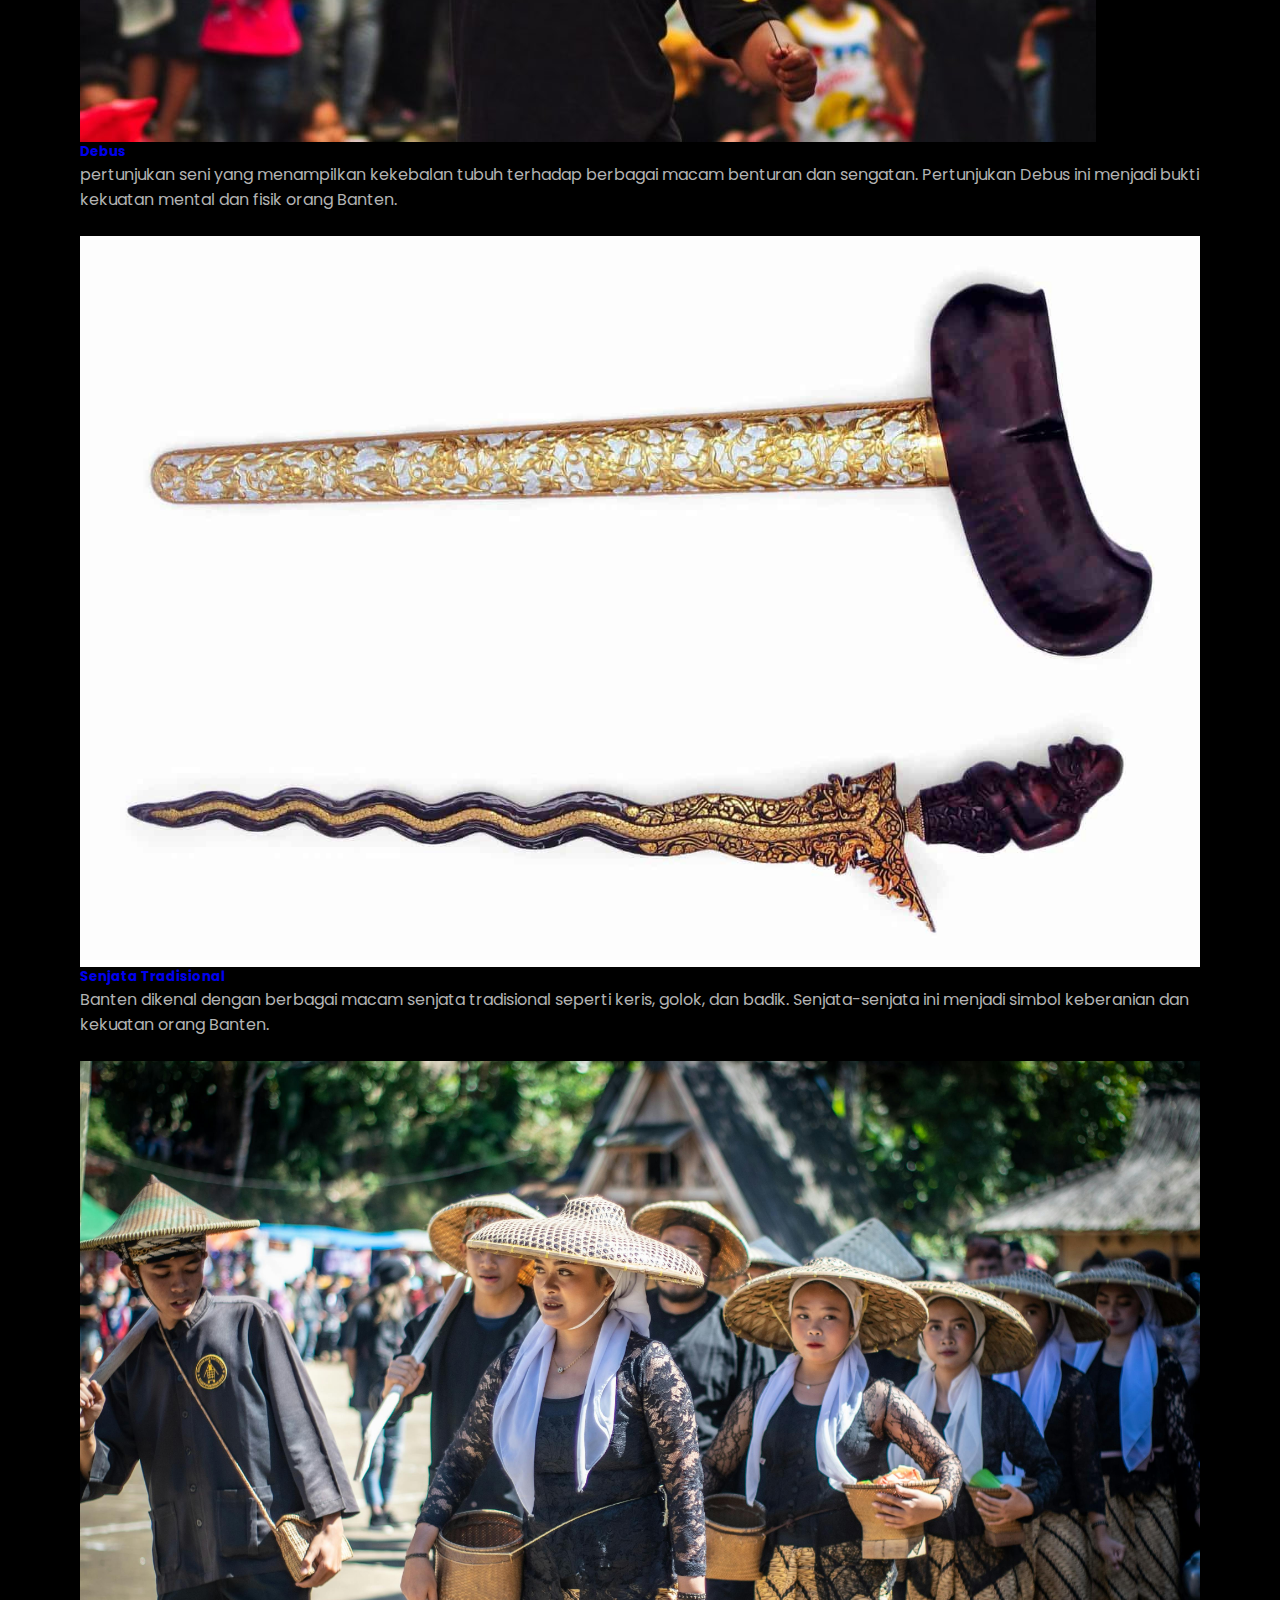
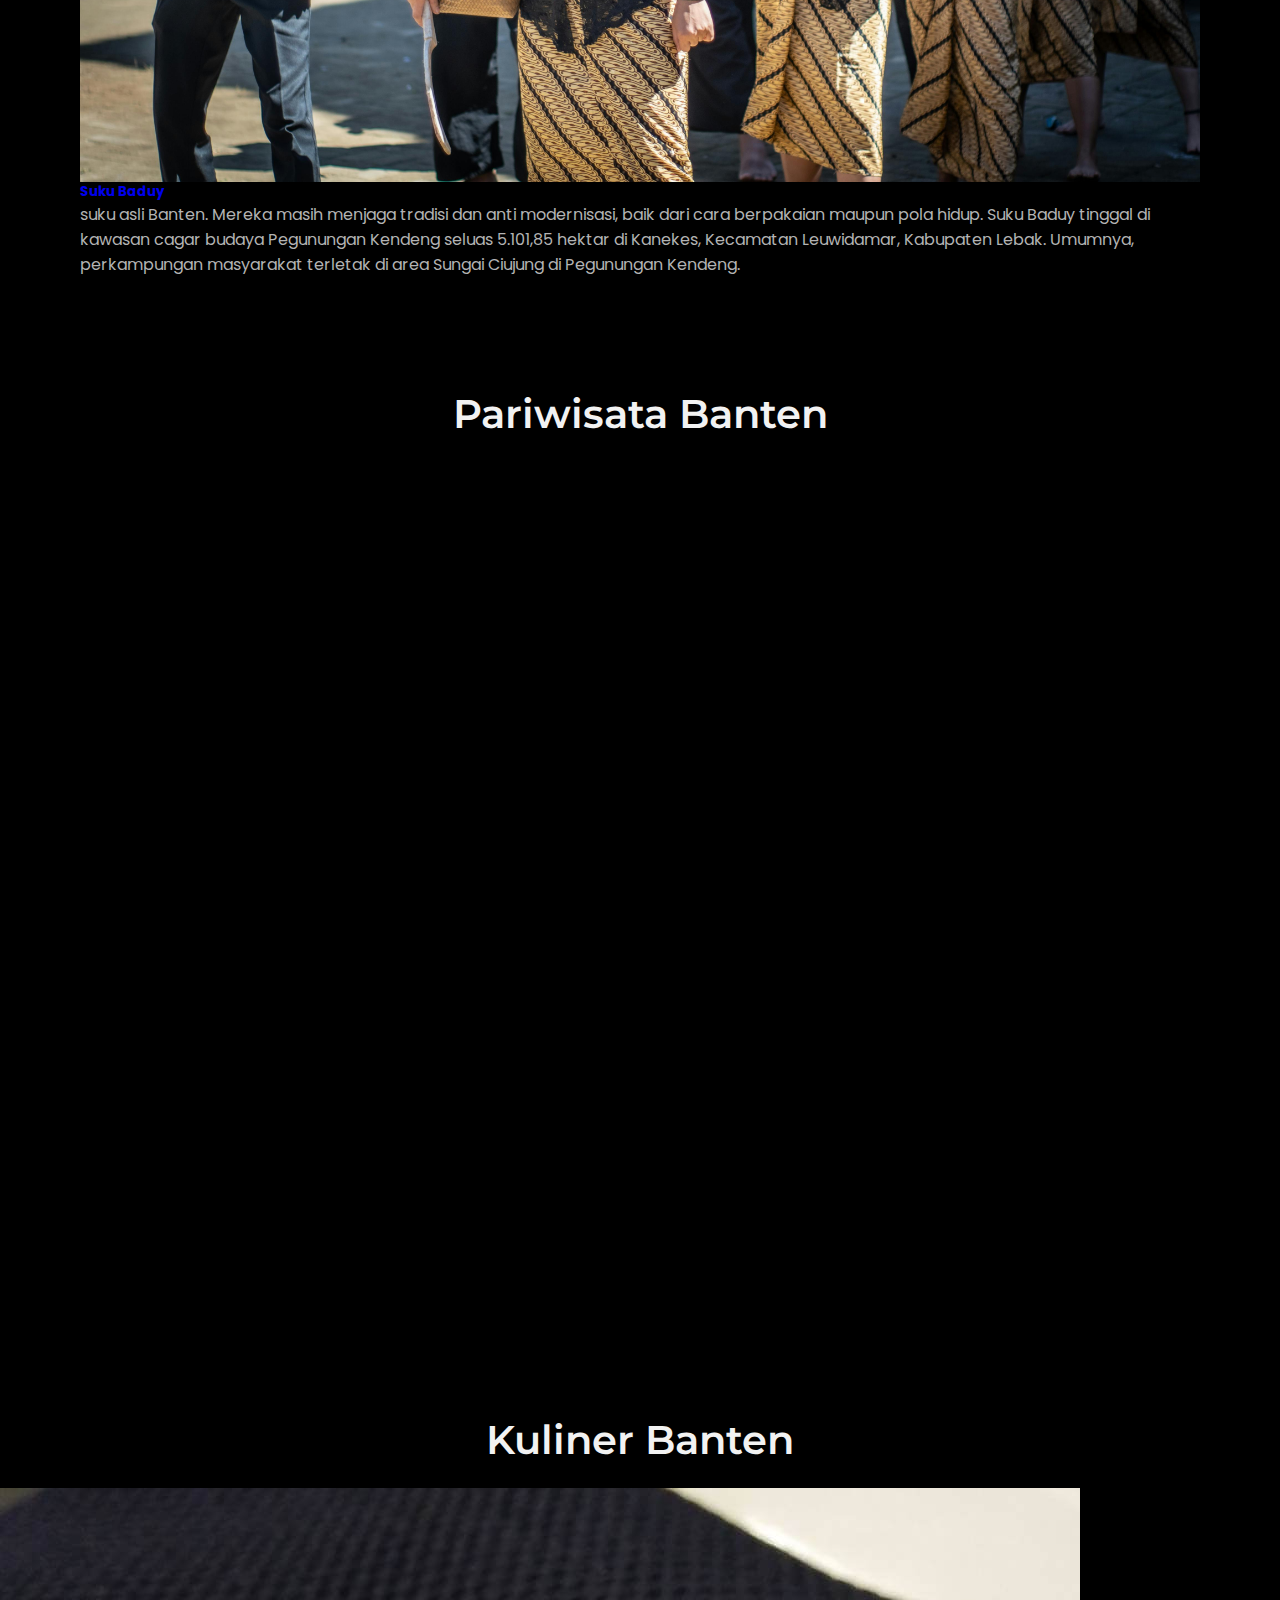
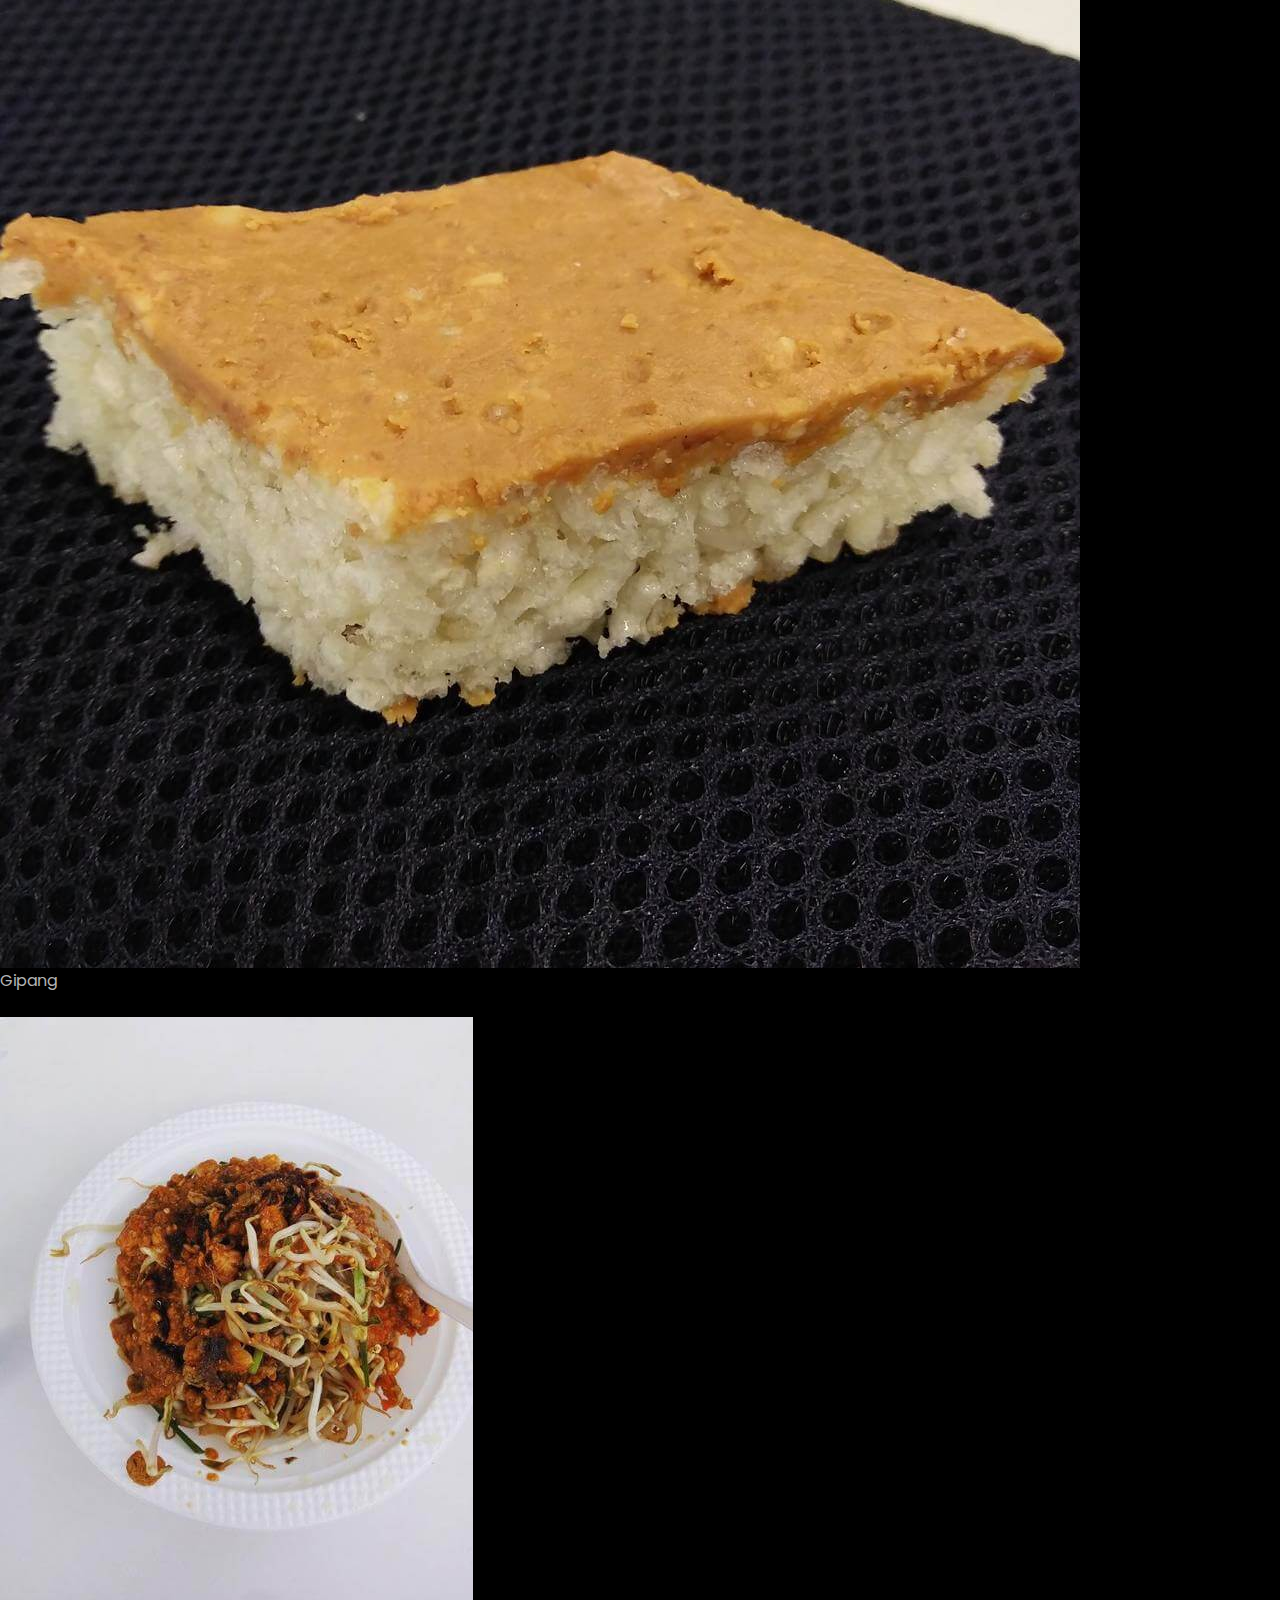
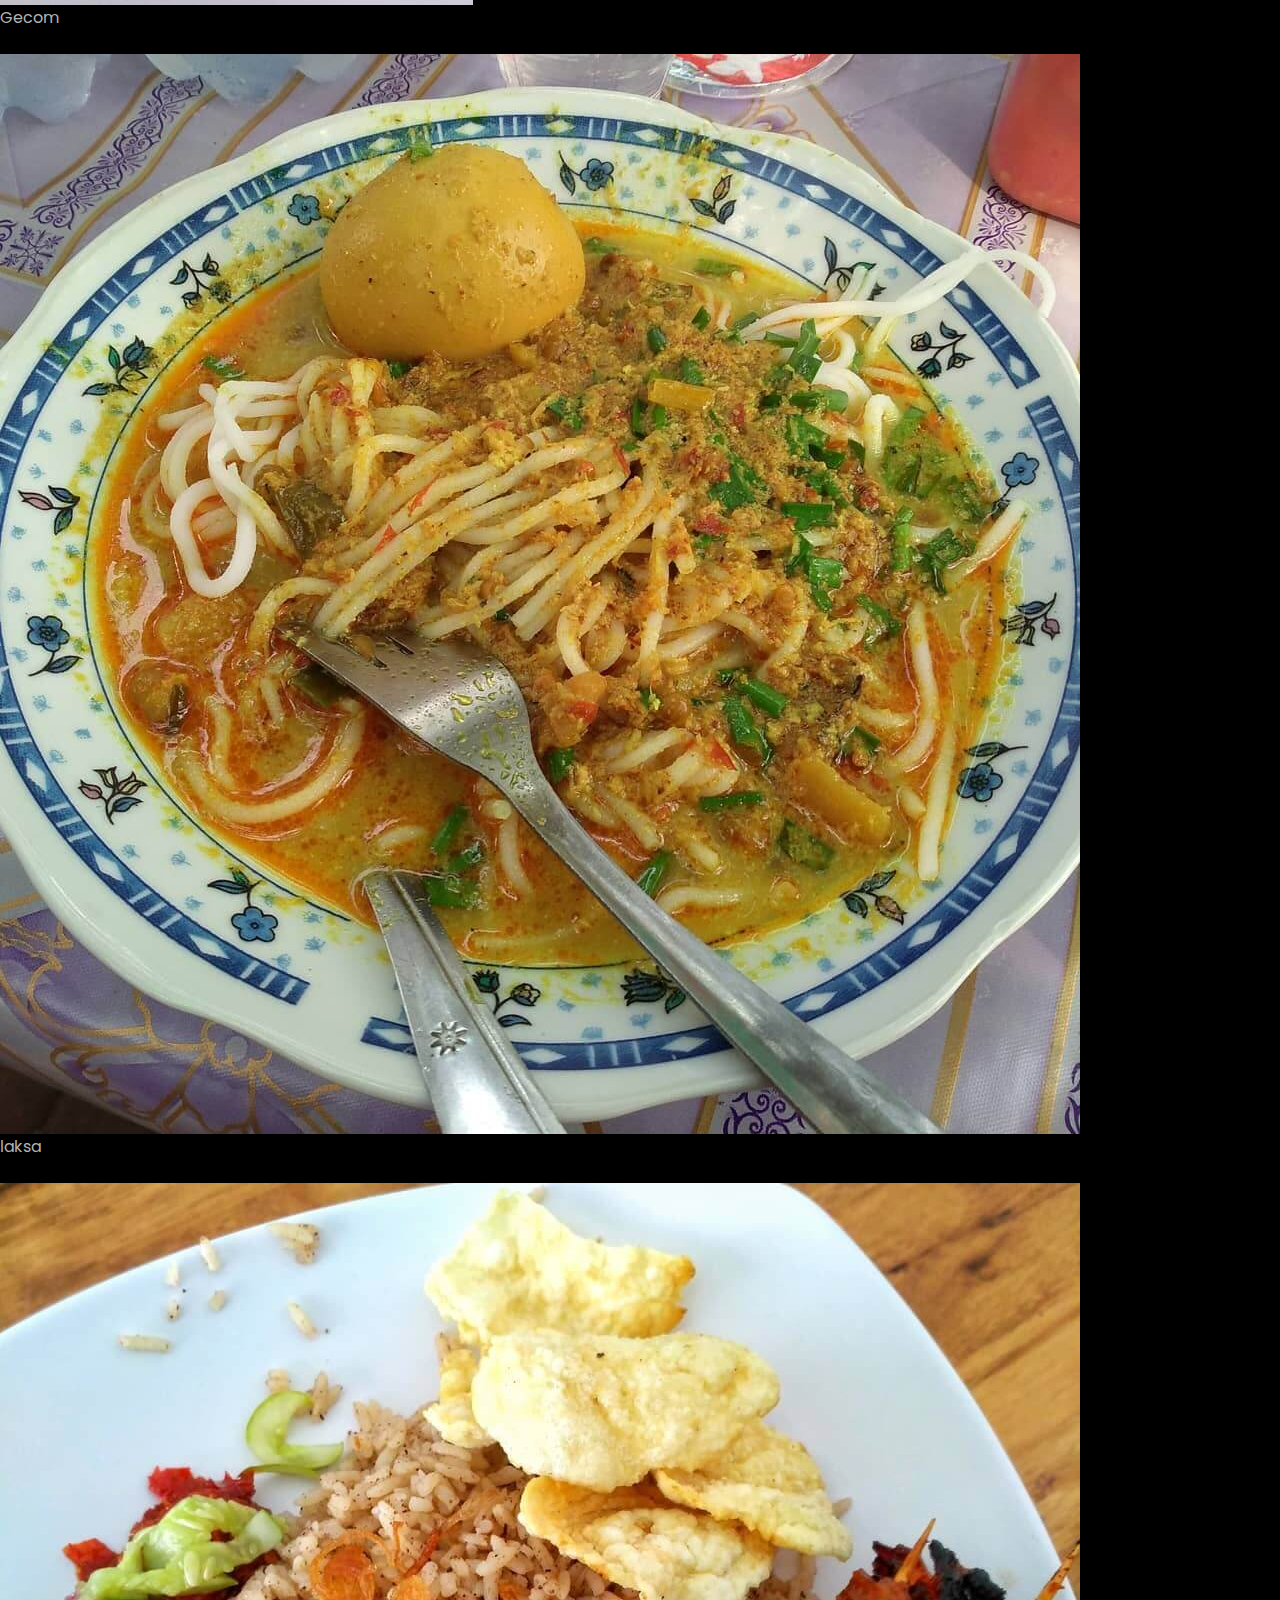
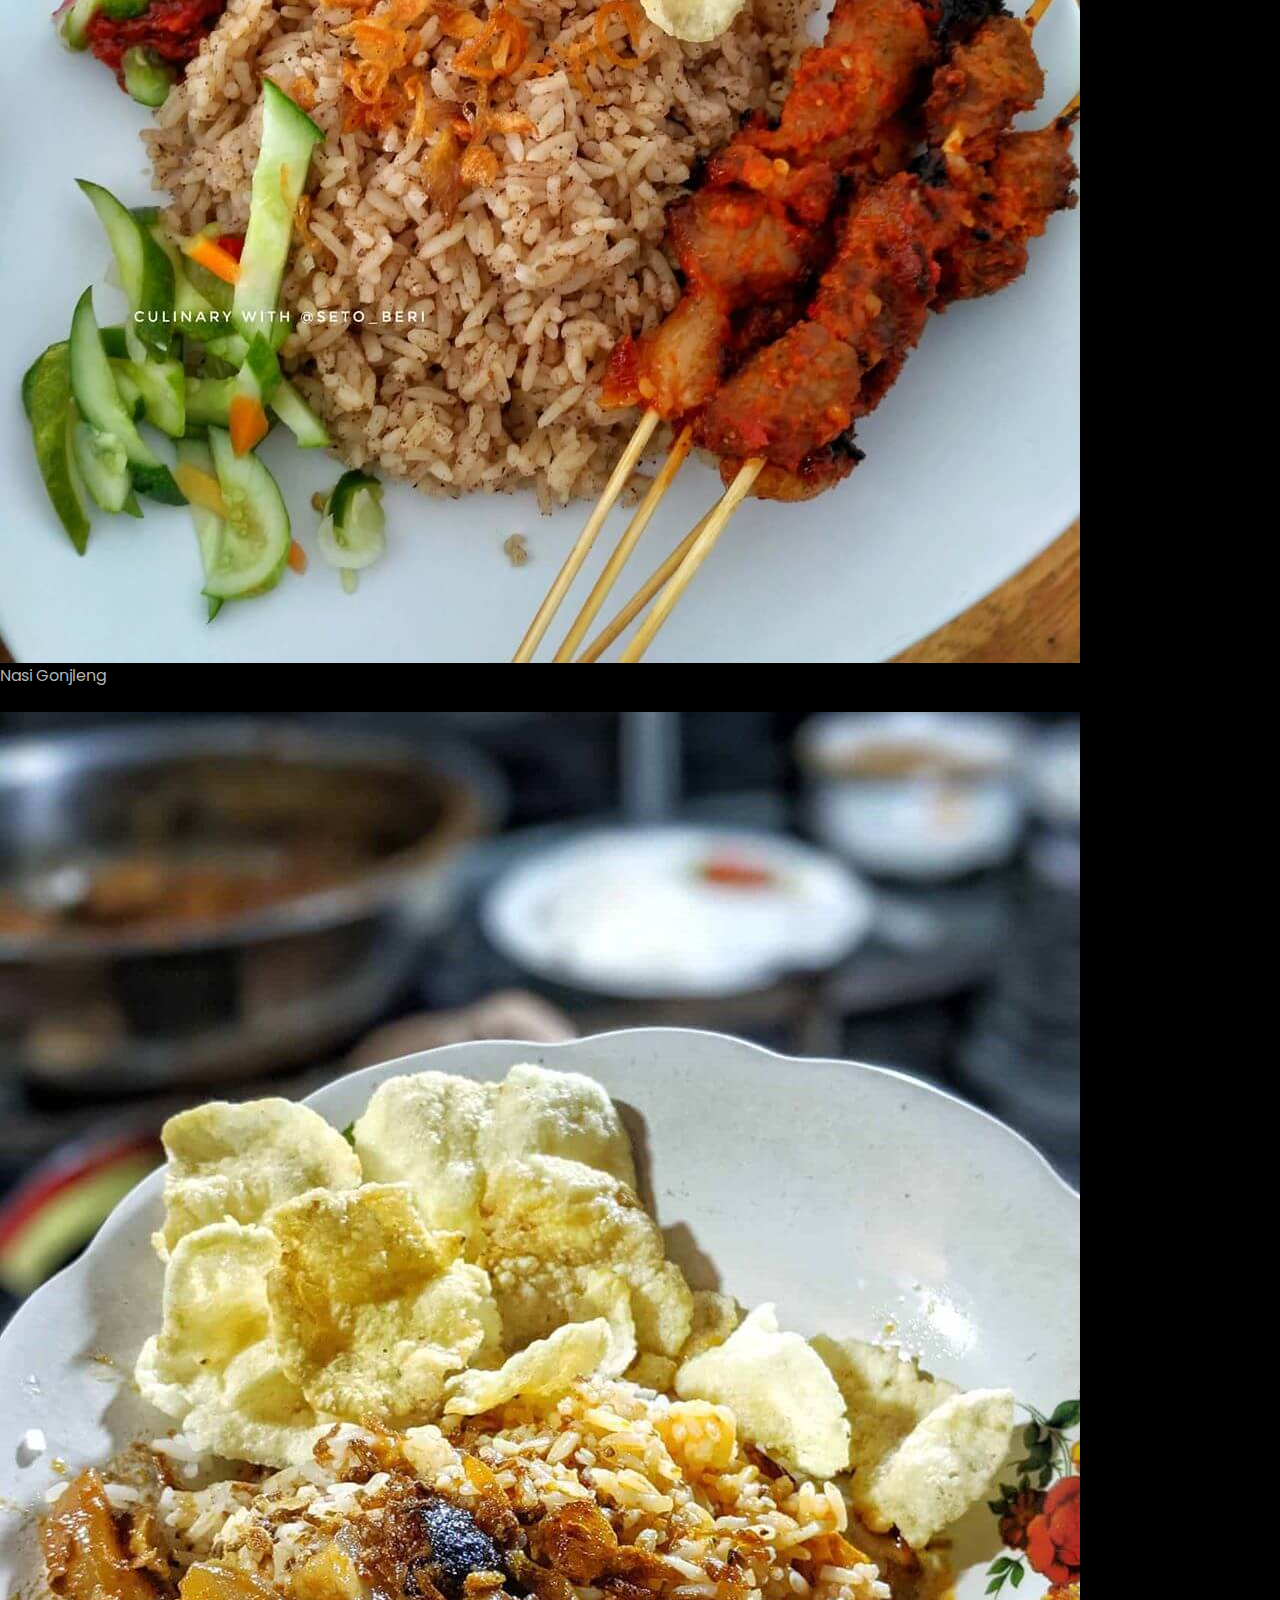
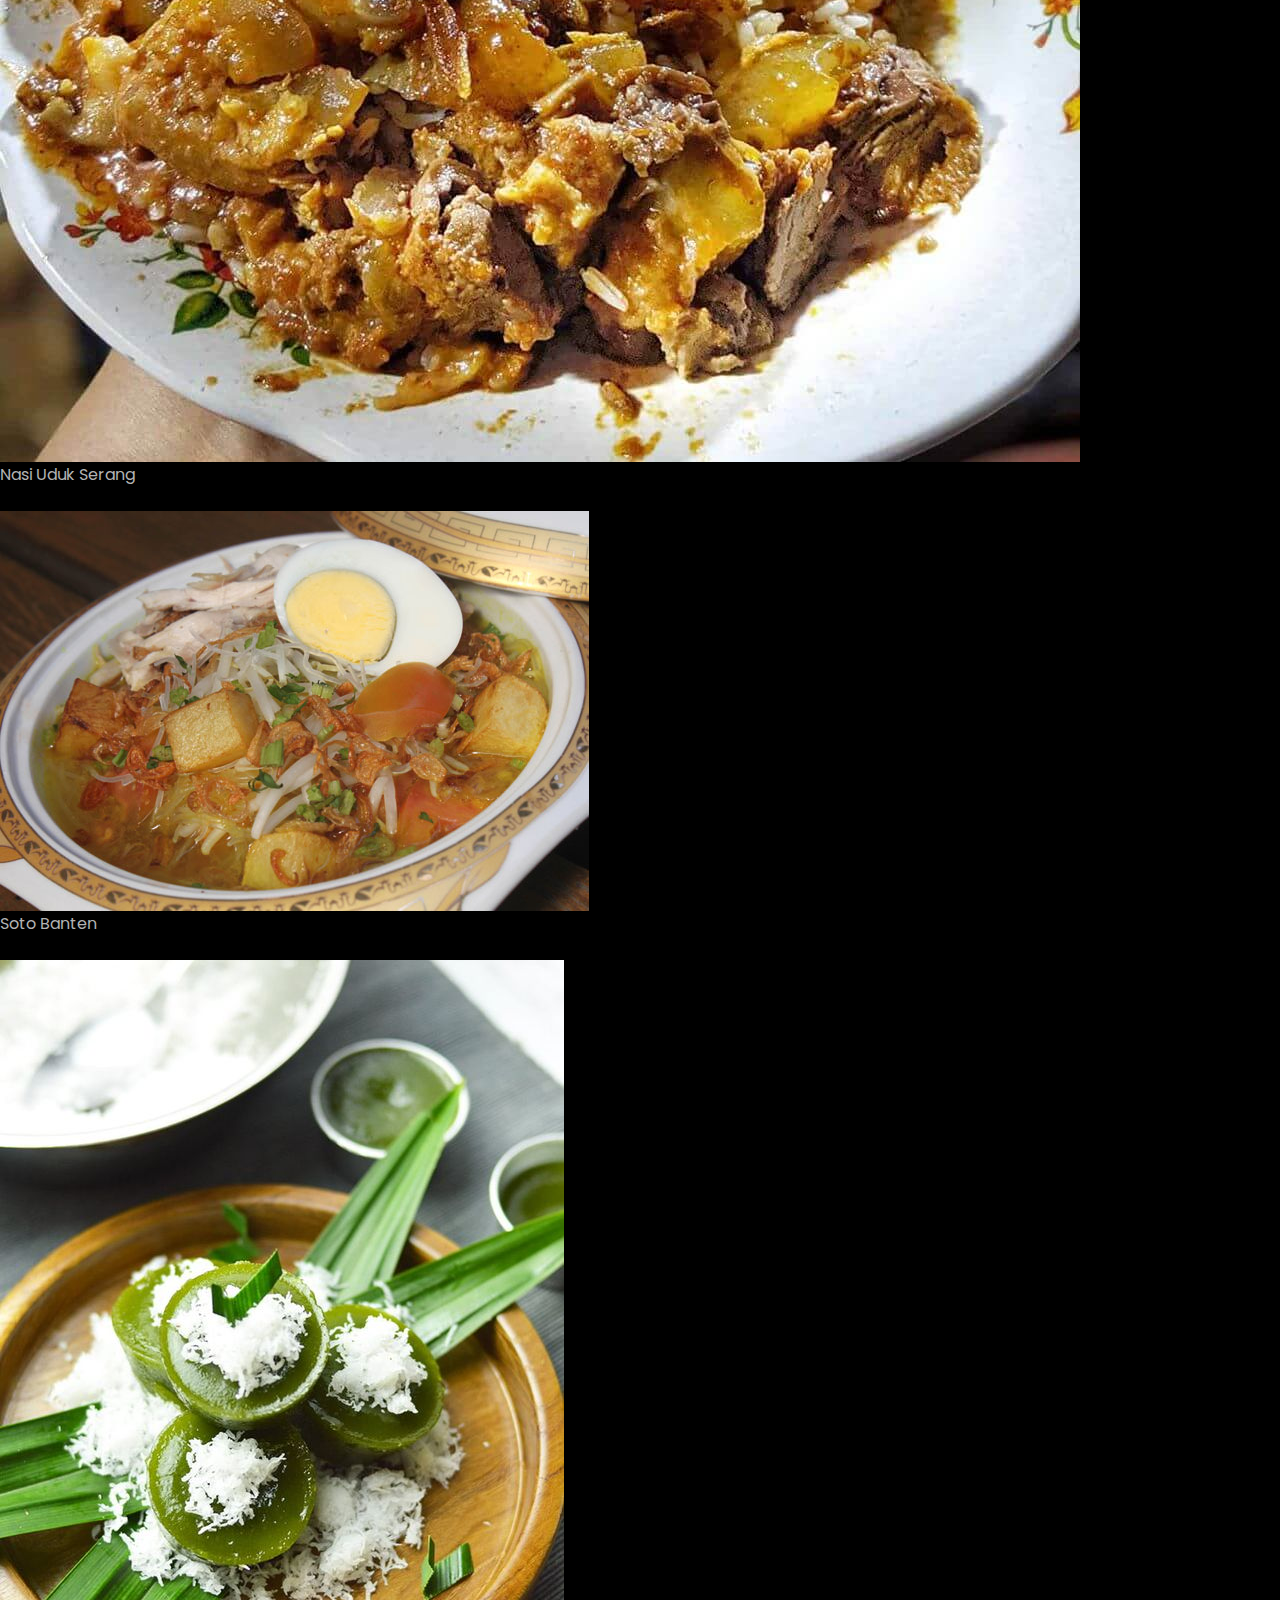
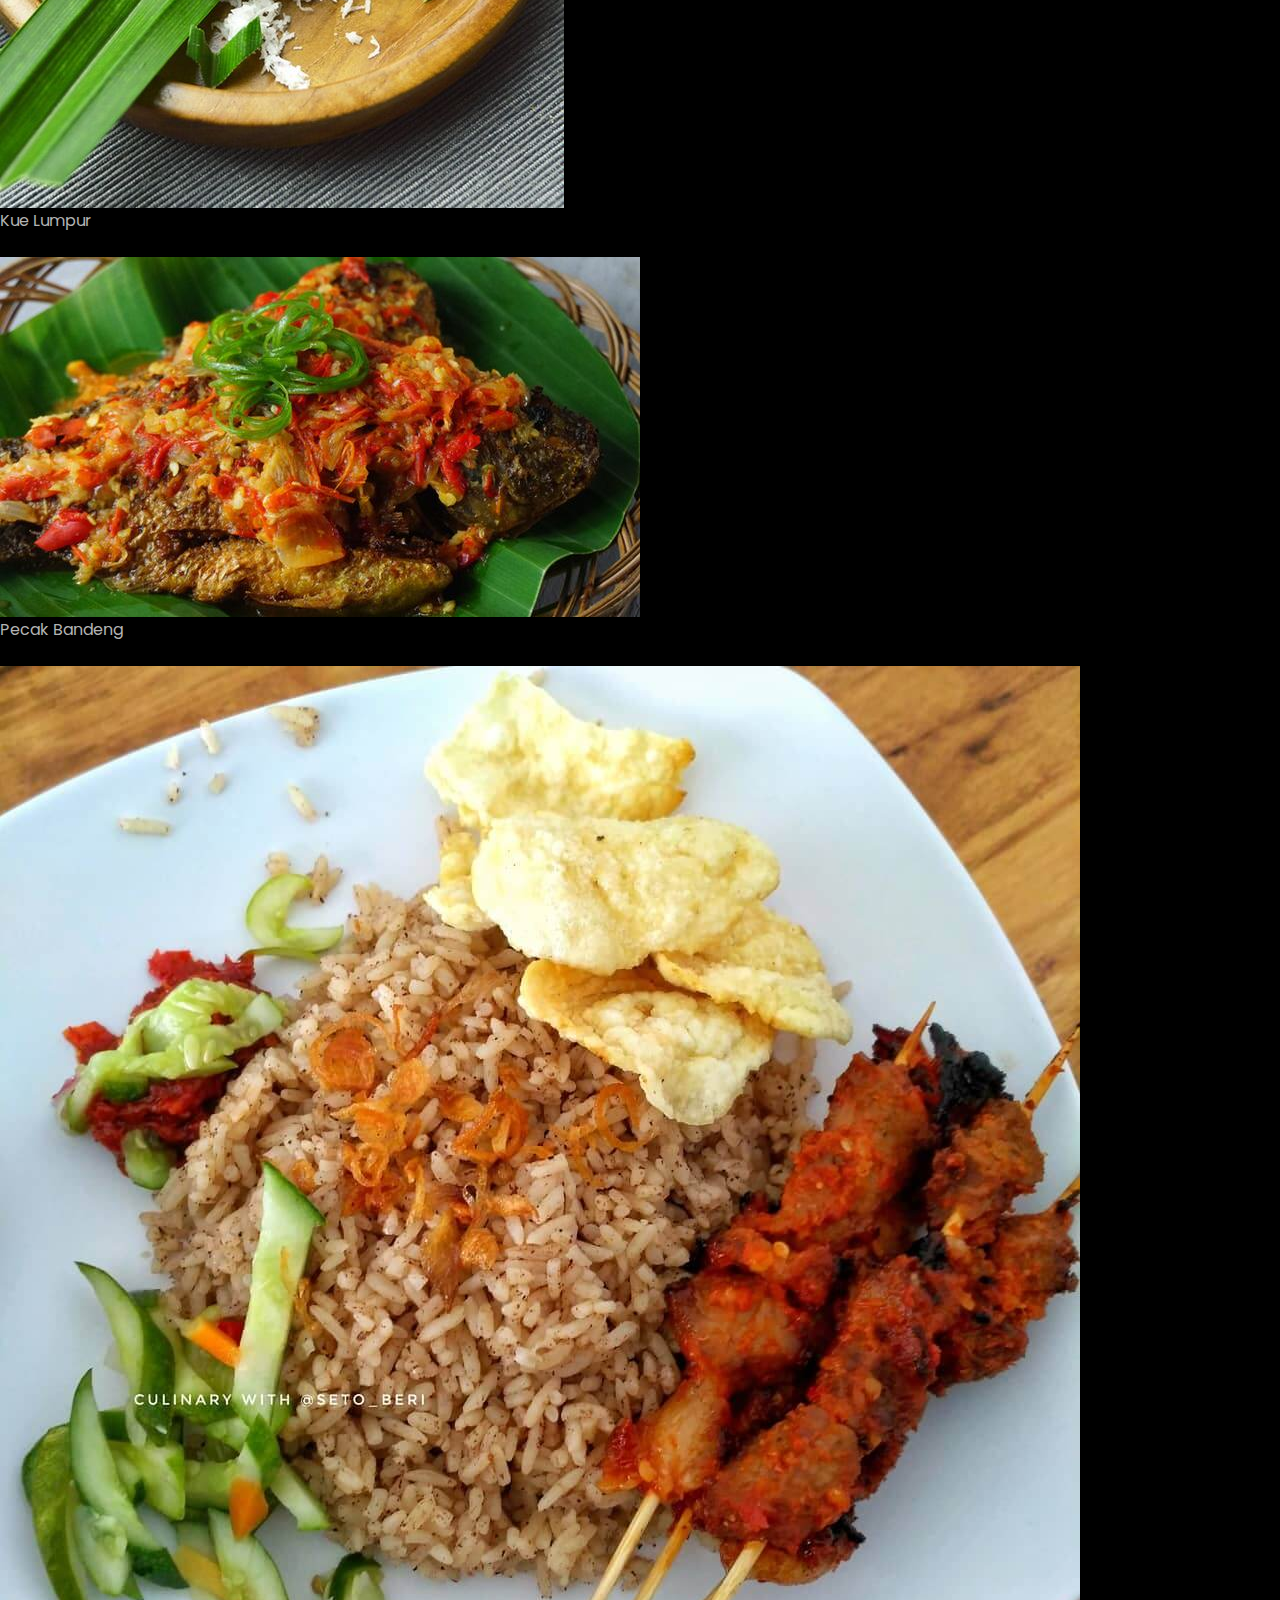
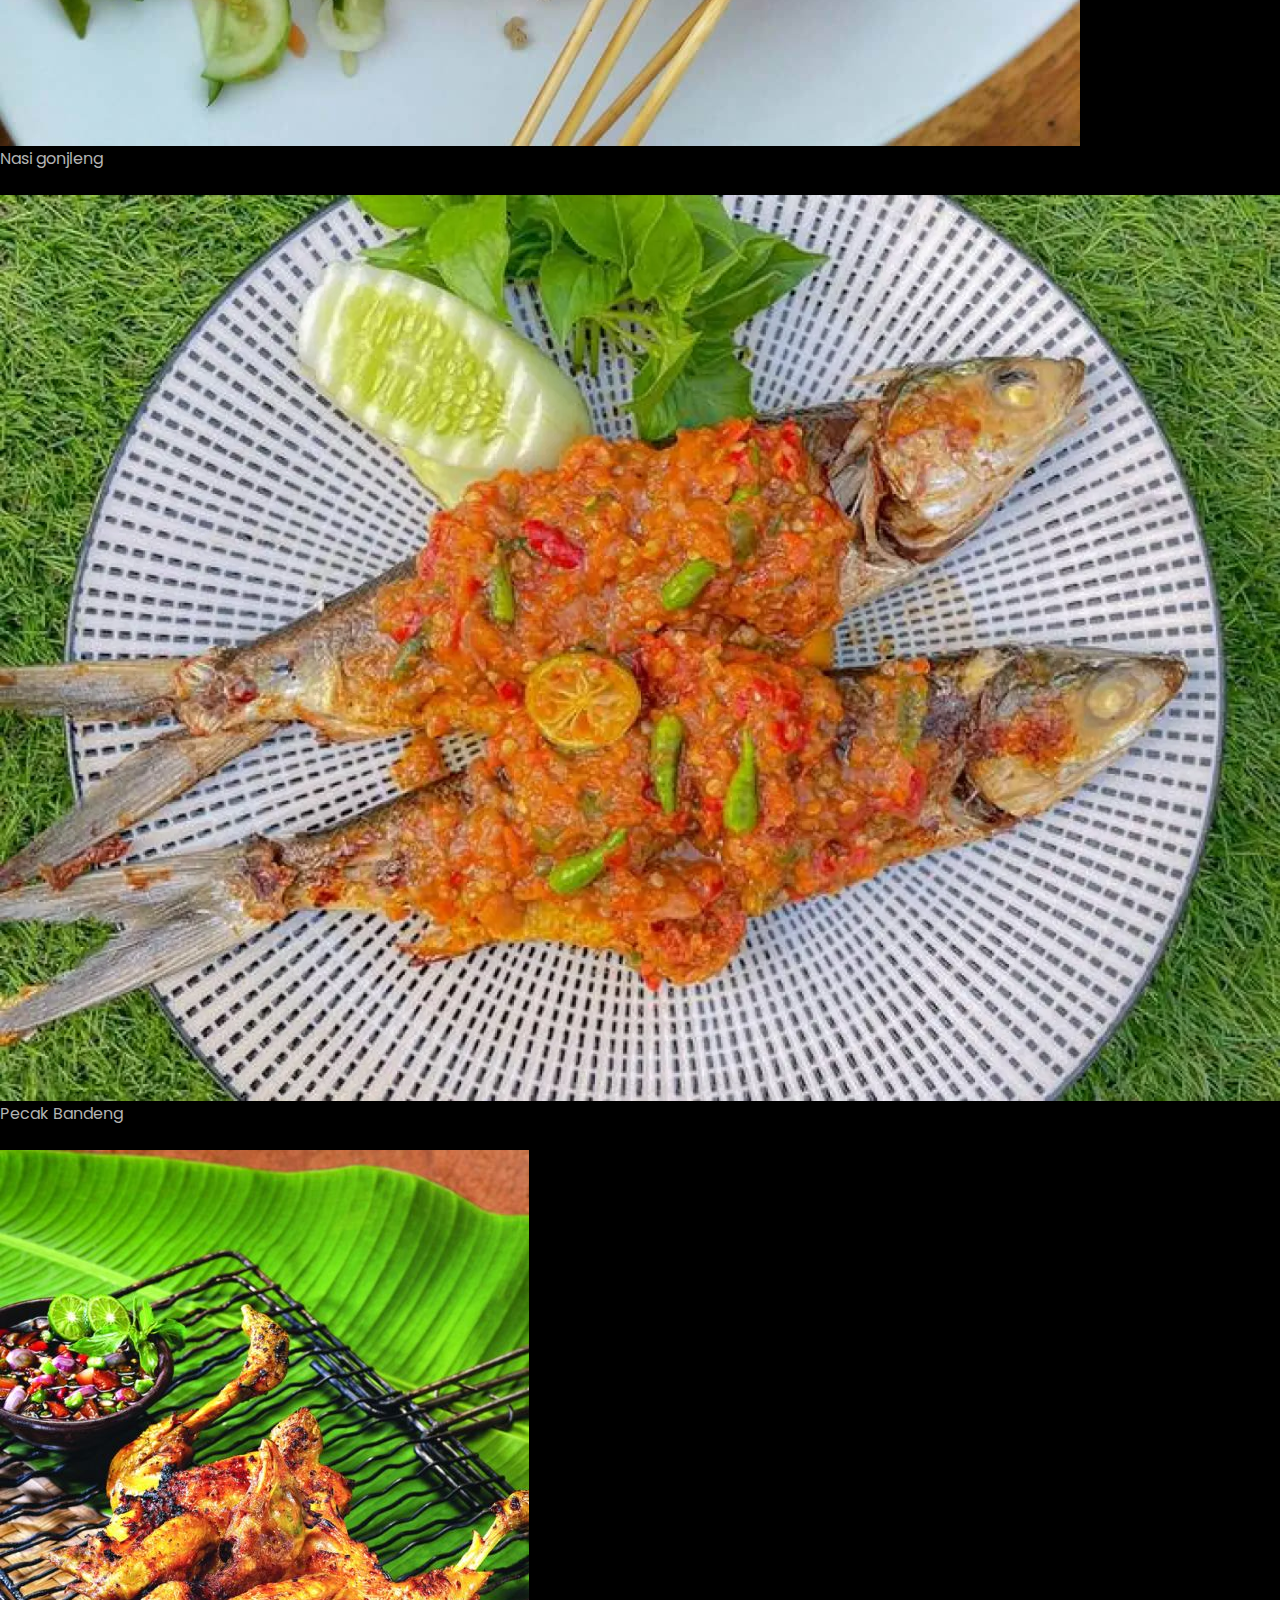
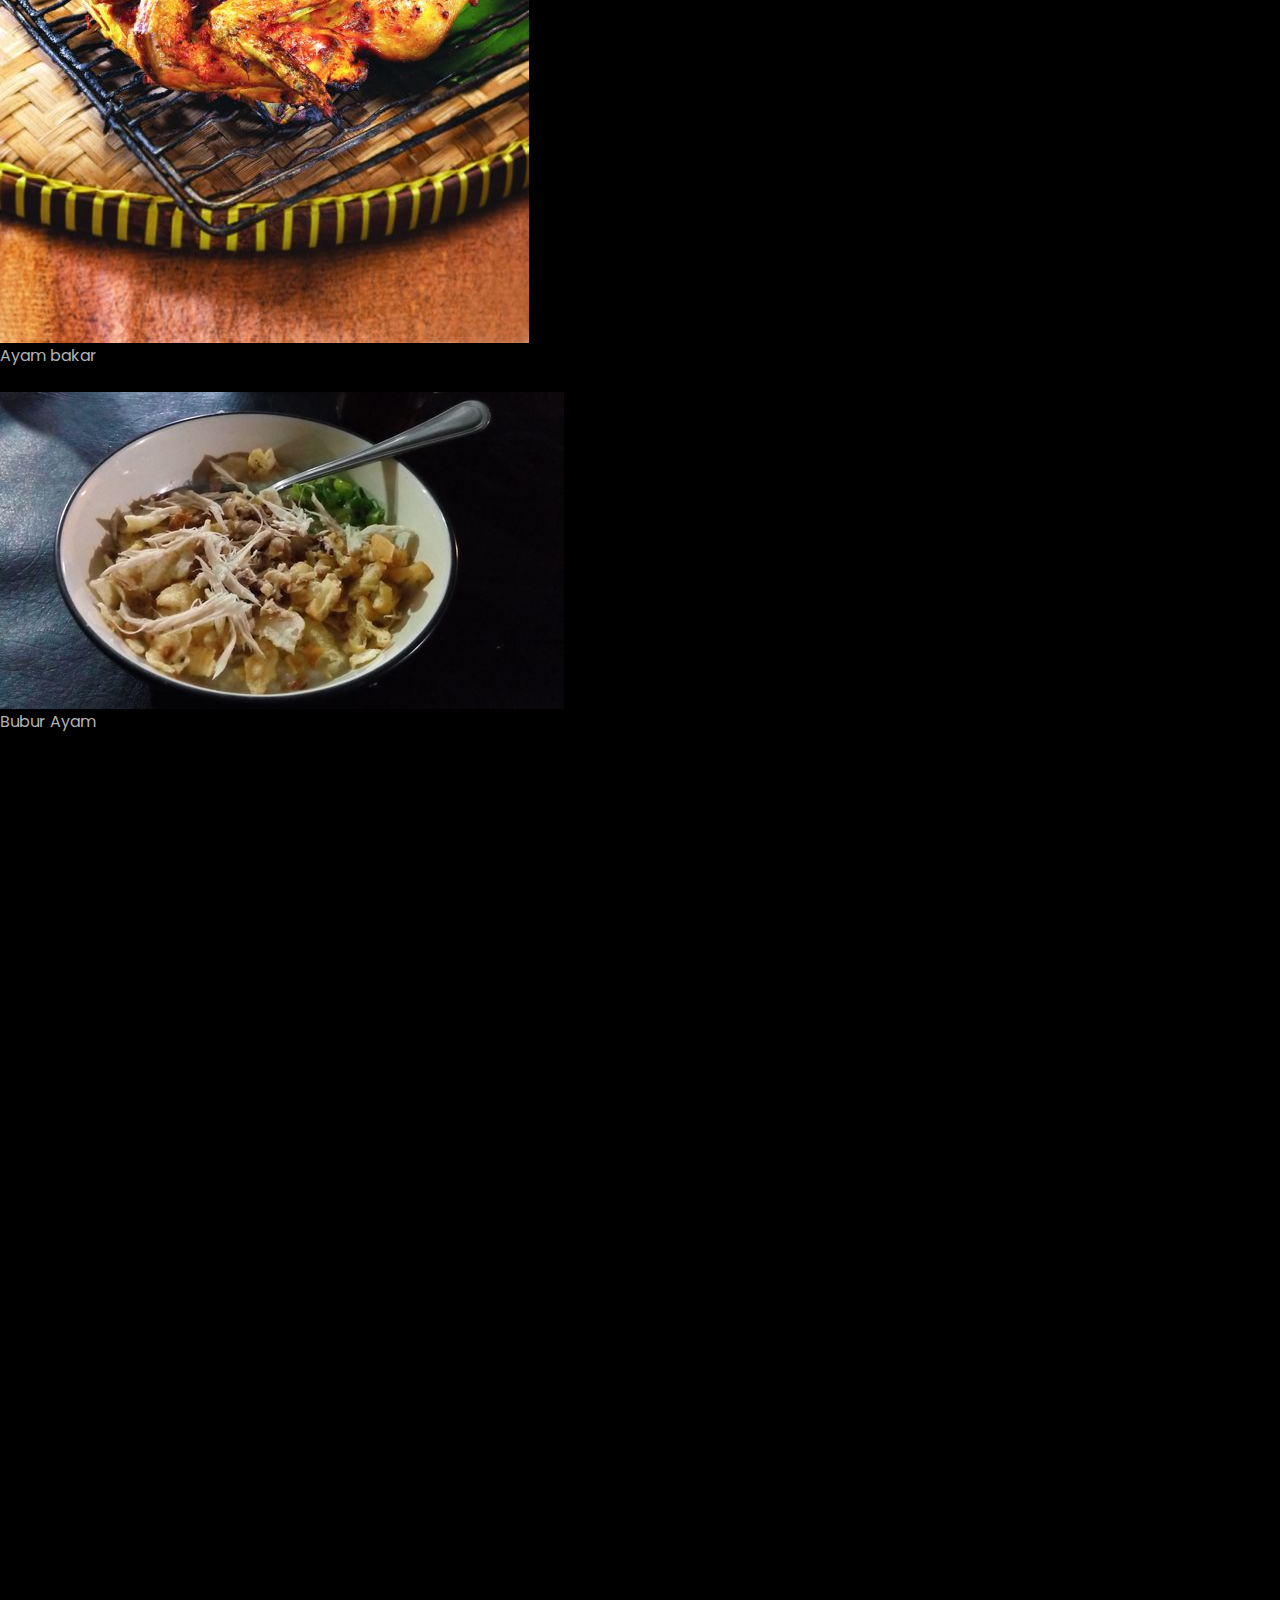
==== commit a41a954f: "pariwisata" ====
--- a/index.html
+++ b/index.html
@@ -96,19 +96,19 @@
 
                <article class="home__card">
                   <img src="assets/img/assets-AnyerBeach.jpg" class="home__card-img" alt="">
-                  <h3 class="home__card-title">Hehehe</h3>
+                  <h3 class="home__card-title">Pantai Anyer</h3>
                   <div class="home__card-shadow"></div>
                </article>
 
                <article class="home__card">
                   <img src="assets/img/assets-Baduy.jpg" class="home__card-img" alt="">
-                  <h3 class="home__card-title">Hahaha</h3>
+                  <h3 class="home__card-title">Suku Baduy</h3>
                   <div class="home__card-shadow"></div>
                </article>
 
                <article class="home__card">
                   <img src="assets/img/DEBUS.jpg" class="home__card-img" alt="">
-                  <h3 class="home__card-title">Hihihi</h3>
+                  <h3 class="home__card-title">Atraksi Debus</h3>
                   <div class="home__card-shadow"></div>
                </article>
 
@@ -190,7 +190,7 @@
          <div class="popular__container container grid">
             <article class="popular__card">
                <div class="popular__image">
-                  <img src="assets/img/pariwisata/masjibAgung.jpg" alt="" class="popular__img ">
+                  <img src="assets/img/pariwisata/Arung Jeram Sungai Ciberang.jpeg" alt="" class="popular__img ">
                   <div class="popular__shadow"></div>
                </div>
                <h2 class="popular__title">
@@ -205,7 +205,7 @@
 
             <article class="popular__card">
                <div class="popular__image">
-                  <img src="assets/img/pariwisata/anyer.jpg" alt="" class="popular__img">
+                  <img src="assets/img/pariwisata/Benteng Speelwijk.jpeg" alt="" class="popular__img">
                   <div class="popular__shadow"></div>
                </div>
                <h2 class="popular__title">
@@ -219,7 +219,7 @@
             </article>
             <article class="popular__card">
                <div class="popular__image">
-                  <img src="assets/img/pariwisata/cisoka.jpeg" alt="" class="popular__img">
+                  <img src="assets/img/pariwisata/dua burung.jgp.jpg" alt="" class="popular__img">
                   <div class="popular__shadow"></div>
                </div>
                <h2 class="popular__title">
@@ -234,7 +234,7 @@
 
             <article class="popular__card">
                <div class="popular__image">
-                  <img src="assets/img/pariwisata/Pulau Tunda.jpg" alt="" class="popular__img">
+                  <img src="assets/img/pariwisata/Desa Swarna, Banten.jpeg" alt="" class="popular__img">
                   <div class="popular__shadow"></div>
                </div>
                <h2 class="popular__title">
@@ -248,7 +248,7 @@
             </article>
             <article class="popular__card">
                <div class="popular__image">
-                  <img src="assets/img/ayam-bakar.jpg" alt="" class="popular__img">
+                  <img src="assets/img/pariwisata/Gunung Kencana Banten.jpeg" alt="" class="popular__img">
                   <div class="popular__shadow"></div>
                </div>
                <h2 class="popular__title">
@@ -410,7 +410,7 @@
    <footer class="footer">
       <div class="footer__container ">
          <div class="footer__content grid">
-            <a href="" class="footer__logo">Bantenara</a>
+            <a href="" class="footer__logo"><img src="assets/img/ITEM IJO-01.png" width="50px">Bantenara</a>
             <p class="footer__description">
                Terbangkan Imajinasi Anda di Negeri Bantenara: <br> Keindahan yang Mengagumkan, <br> Keajaiban Penuh
                Pesona Menanti untuk Anda Temukan!
@@ -418,7 +418,7 @@
          </div>
          <div class="footer__data grid">
             <div>
-               <h3 class="footer__title">about</h3>
+               <h3 class="footer__title">Konten Kami</h3>
                <ul class="footer__links">
                   <li>
                      <a href="#home" class="footer__link">Home</a>
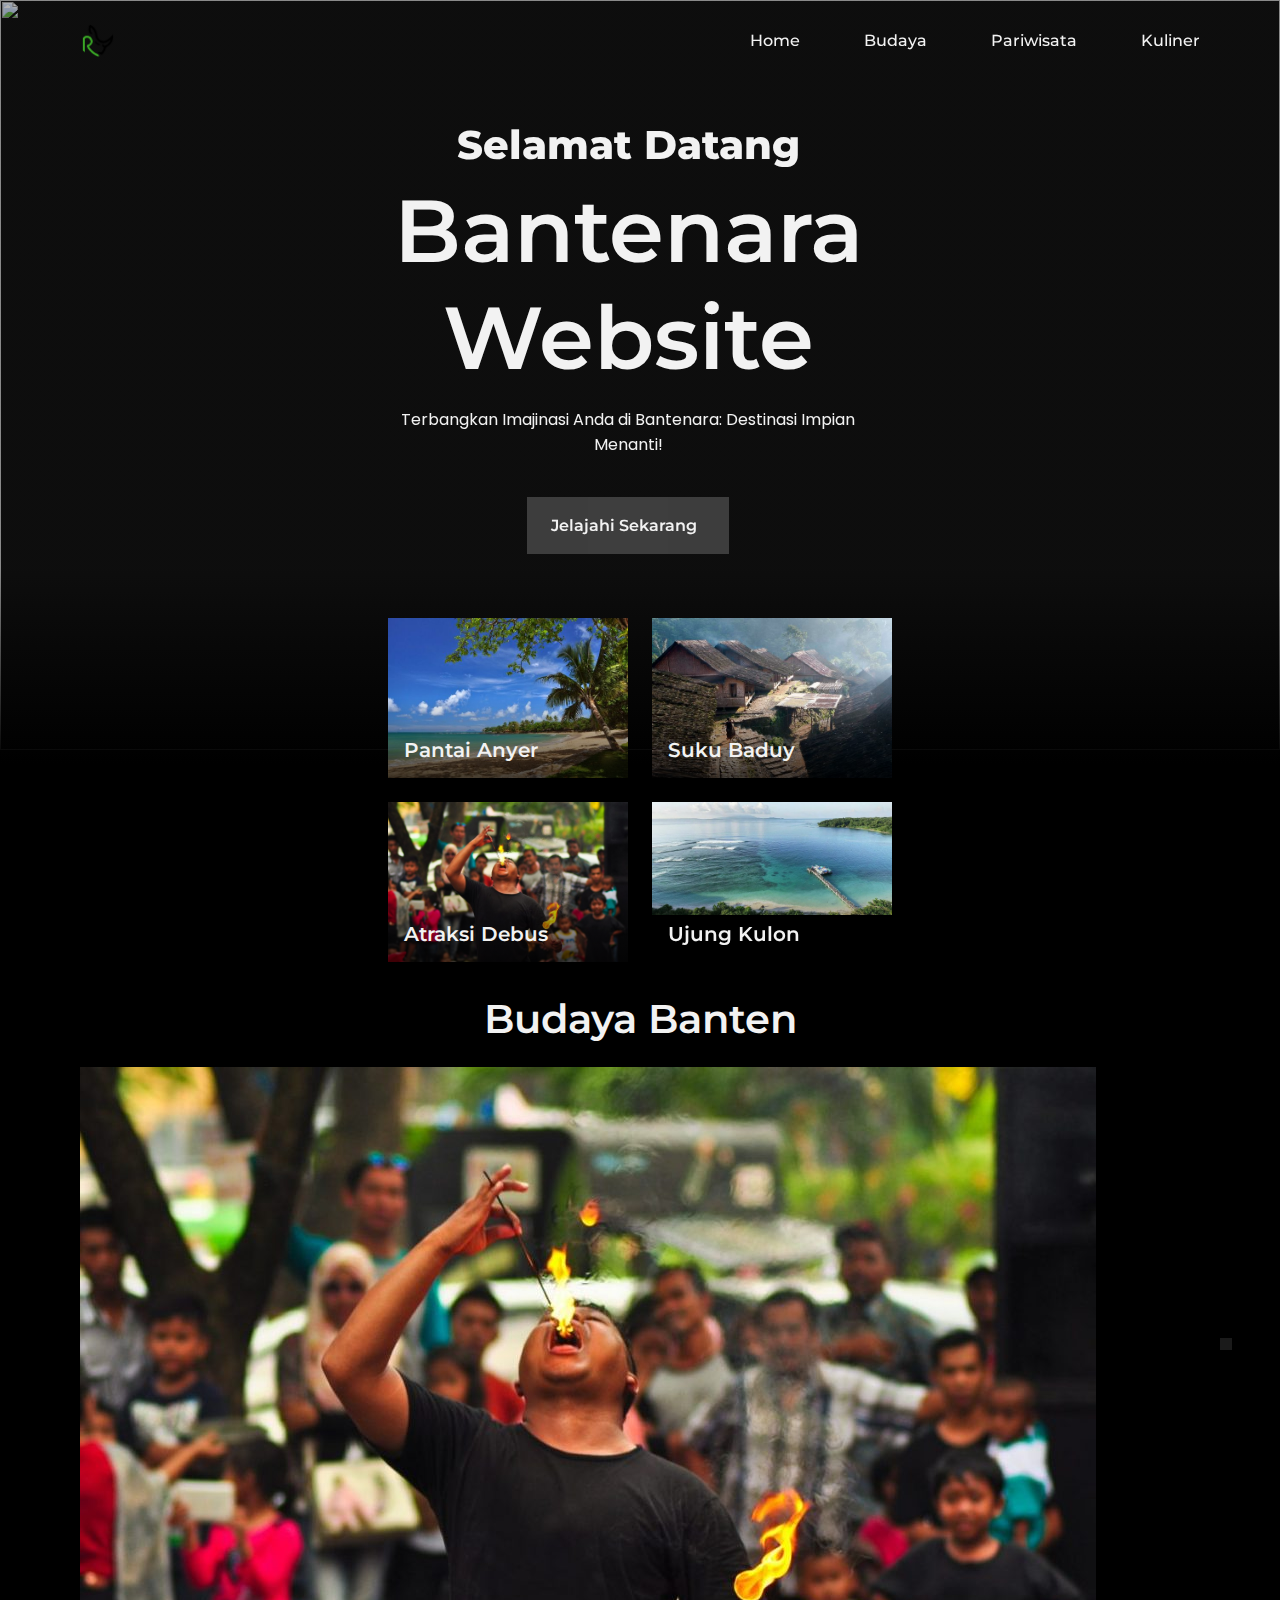
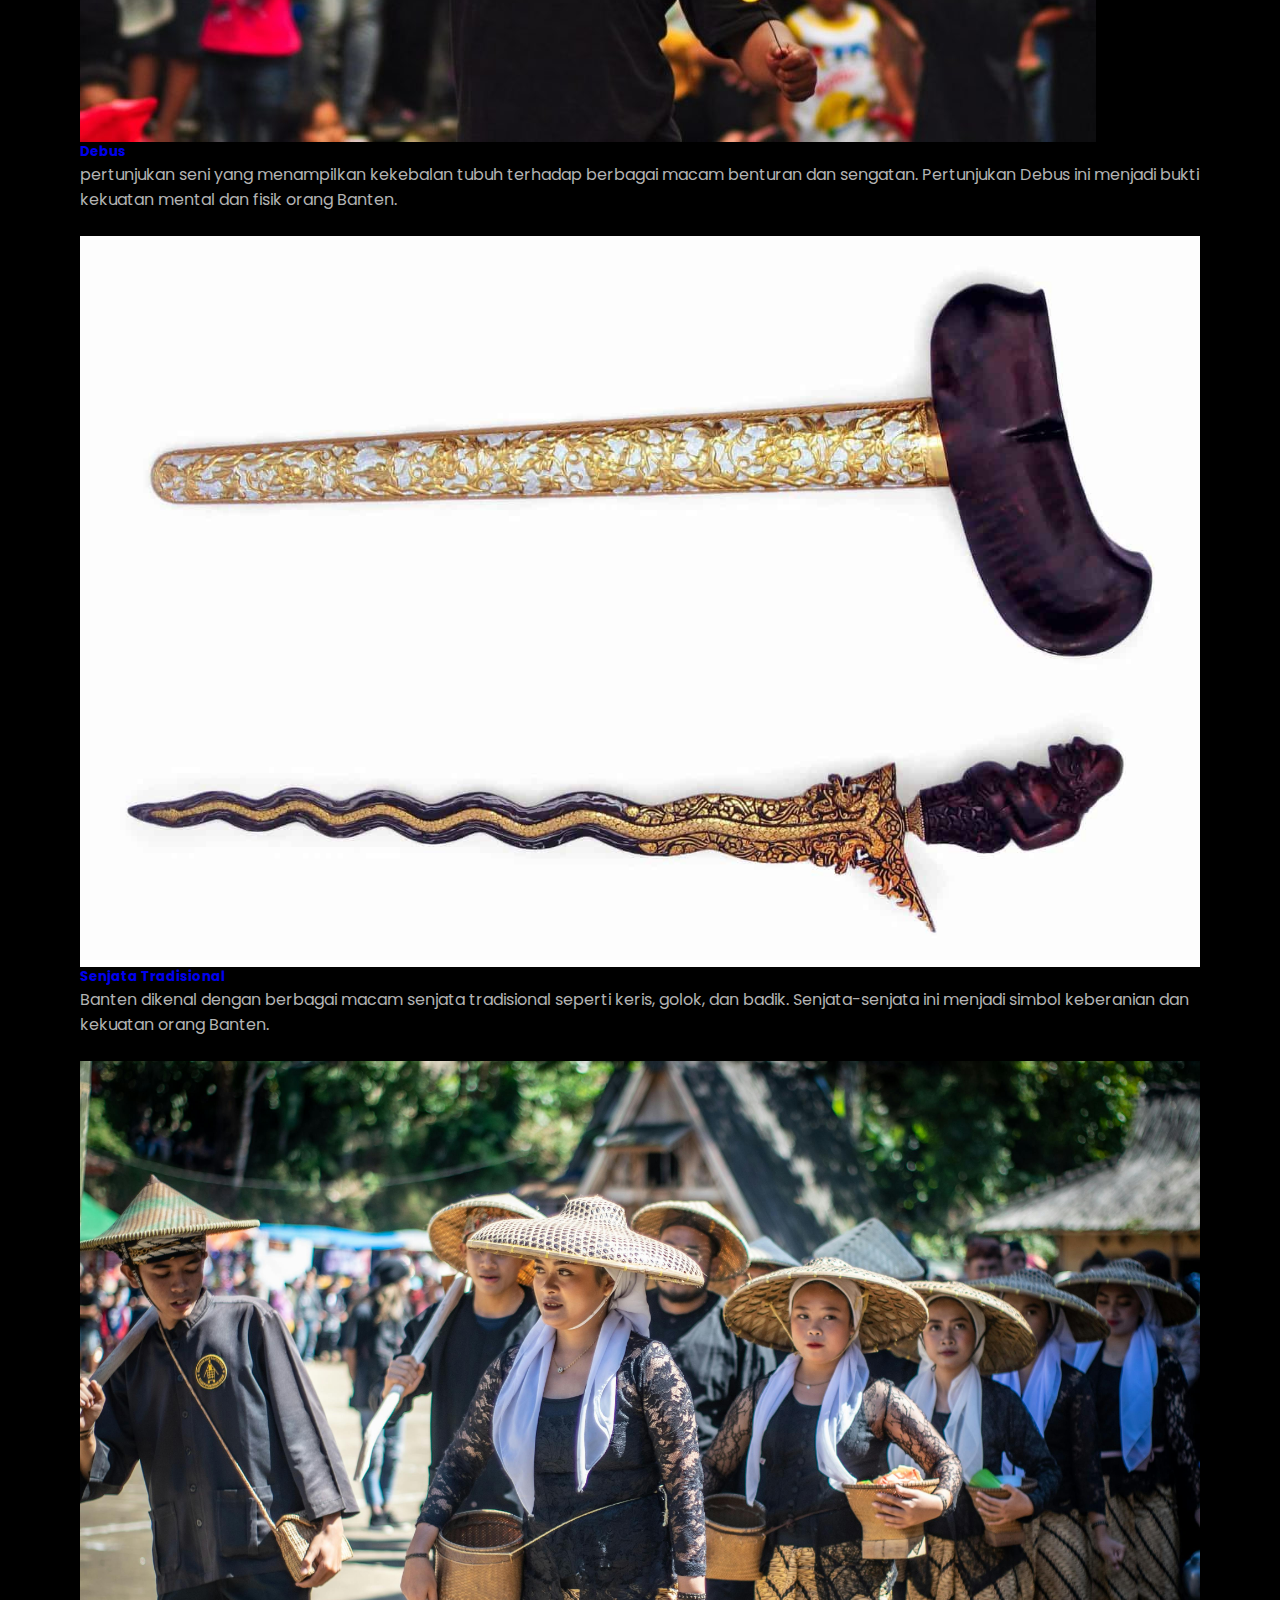
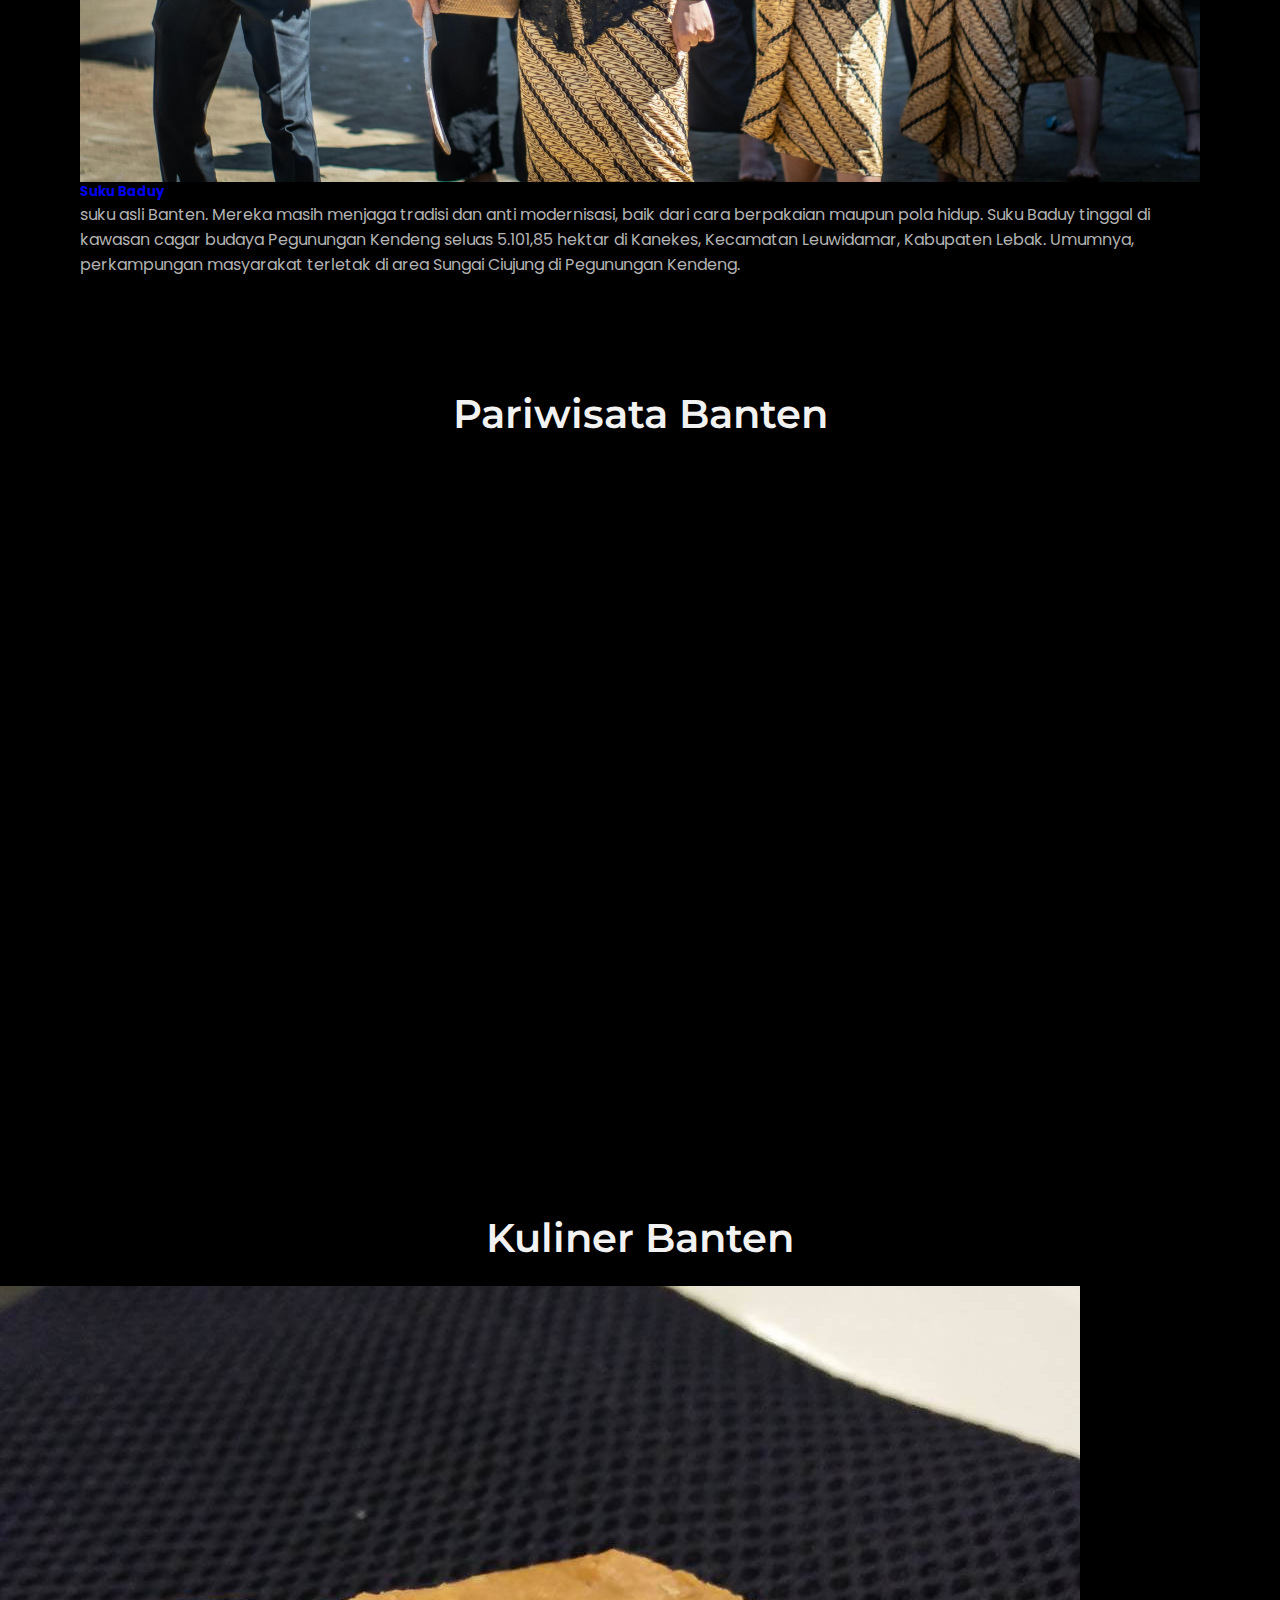
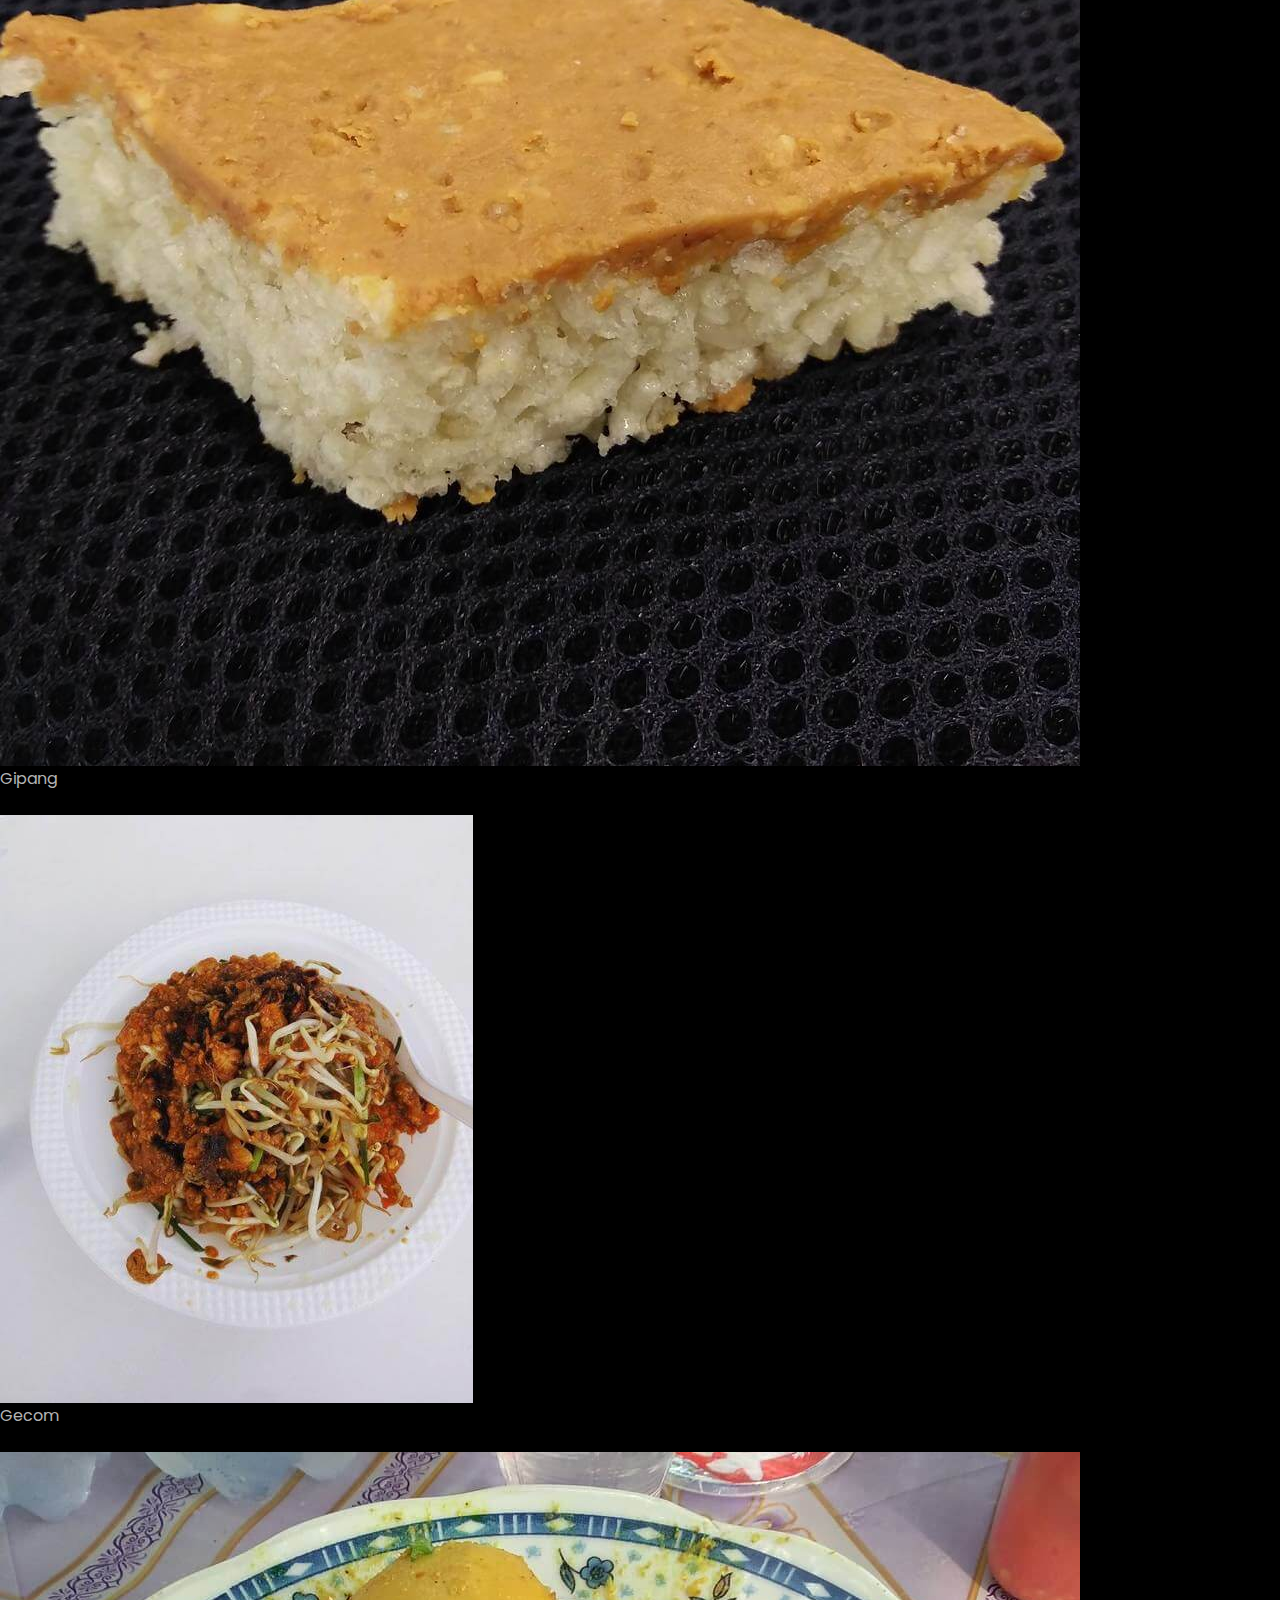
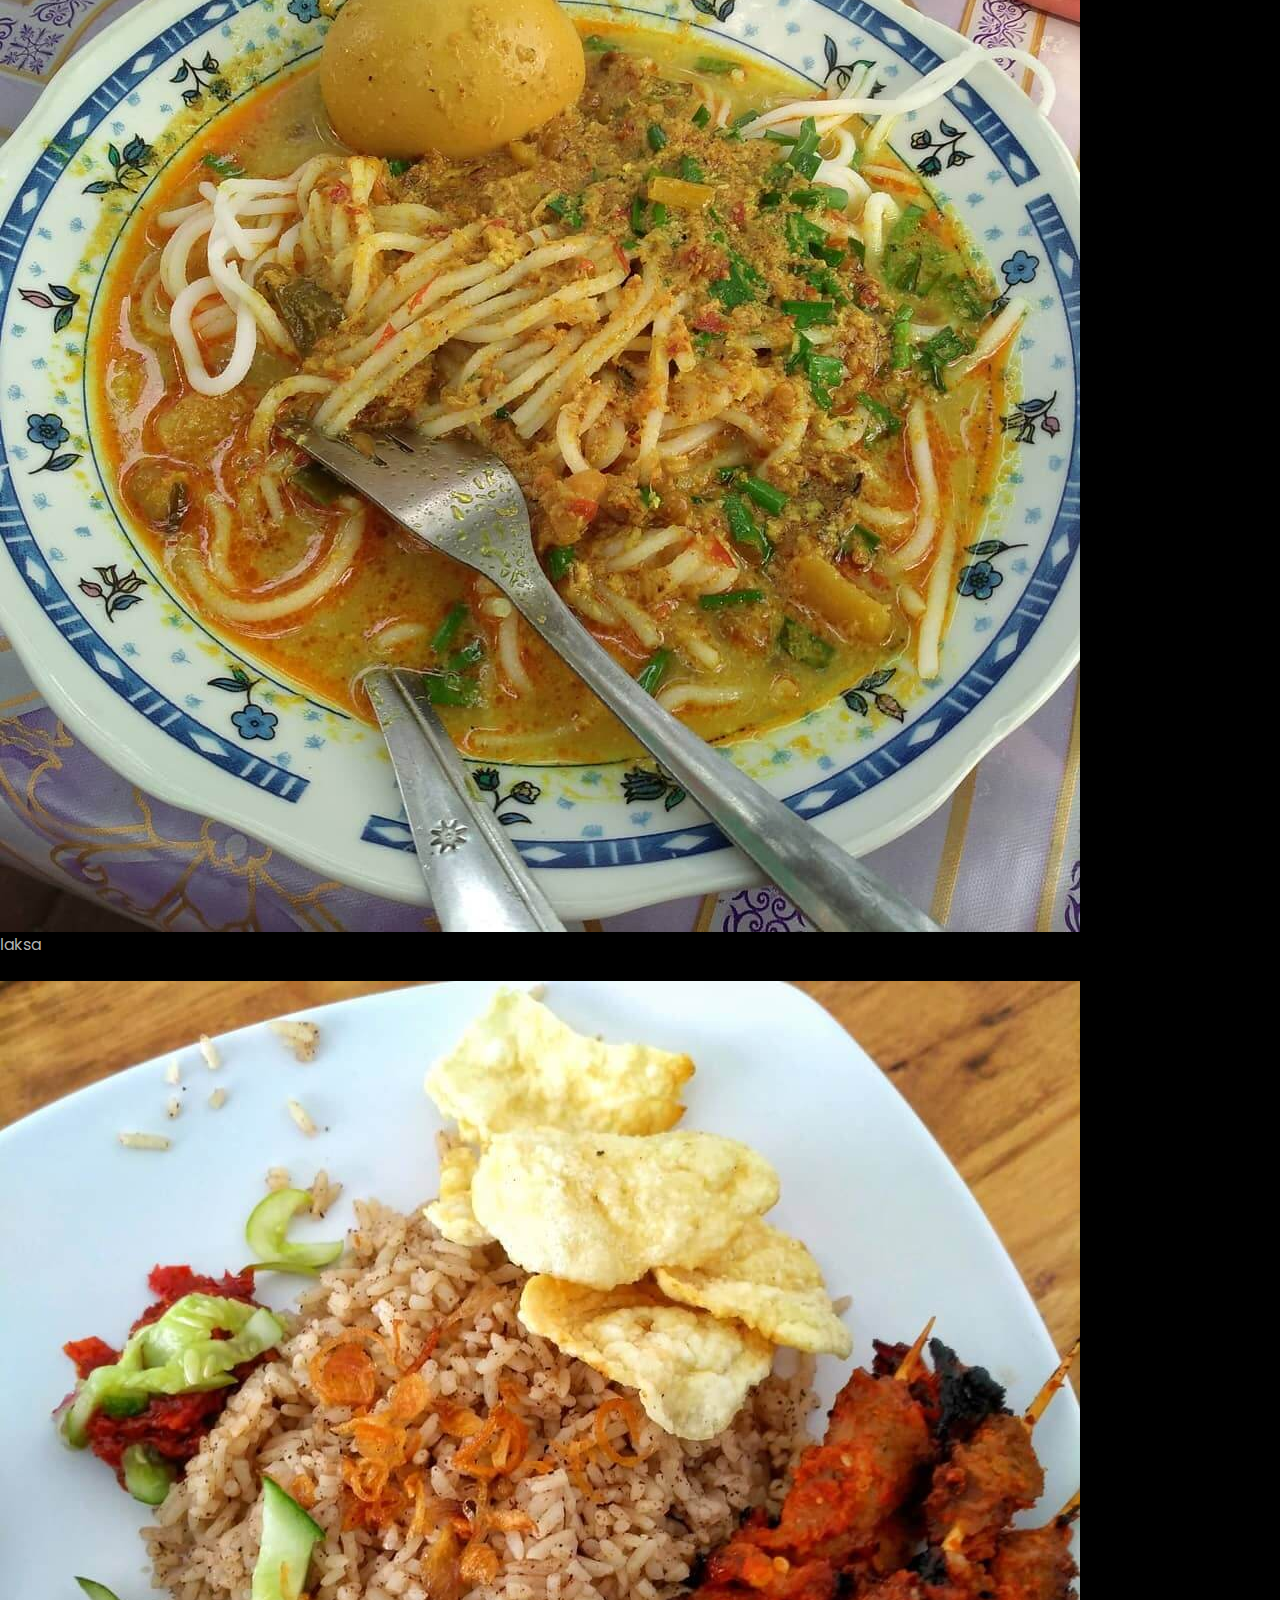
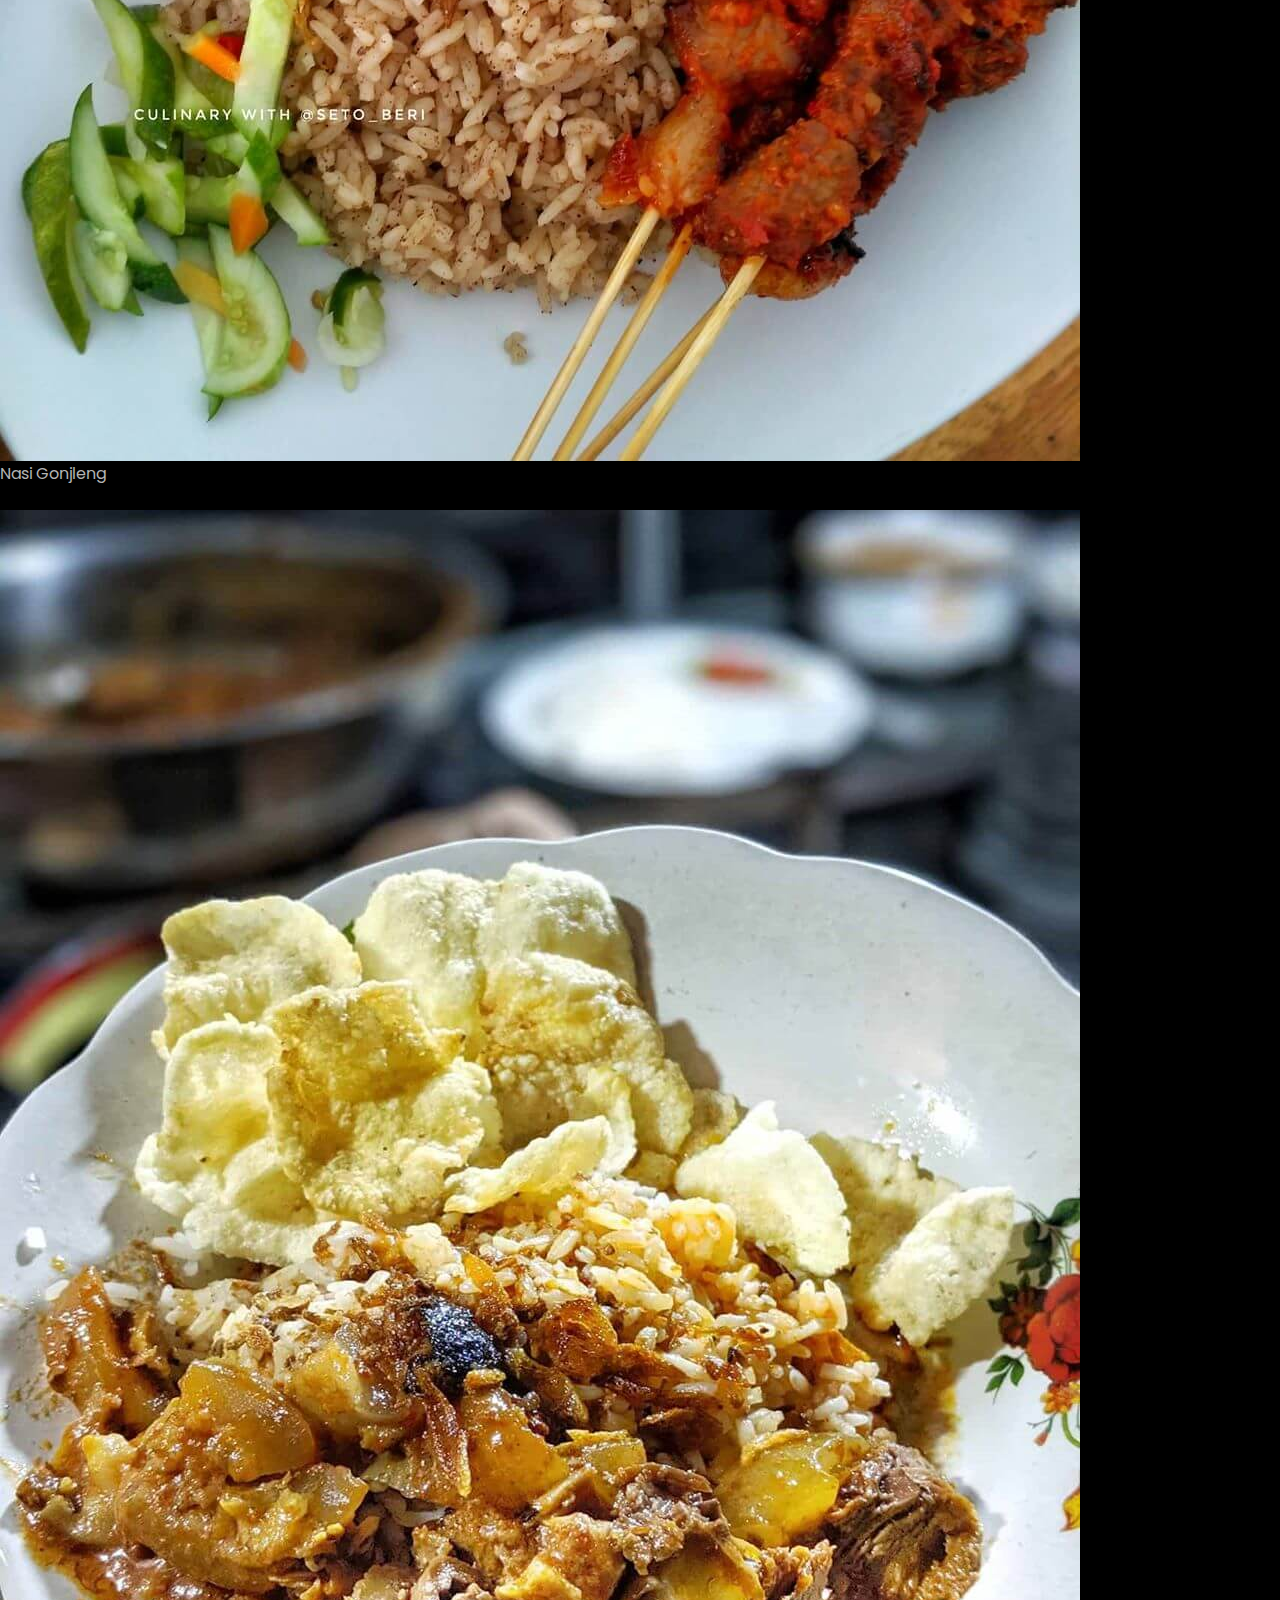
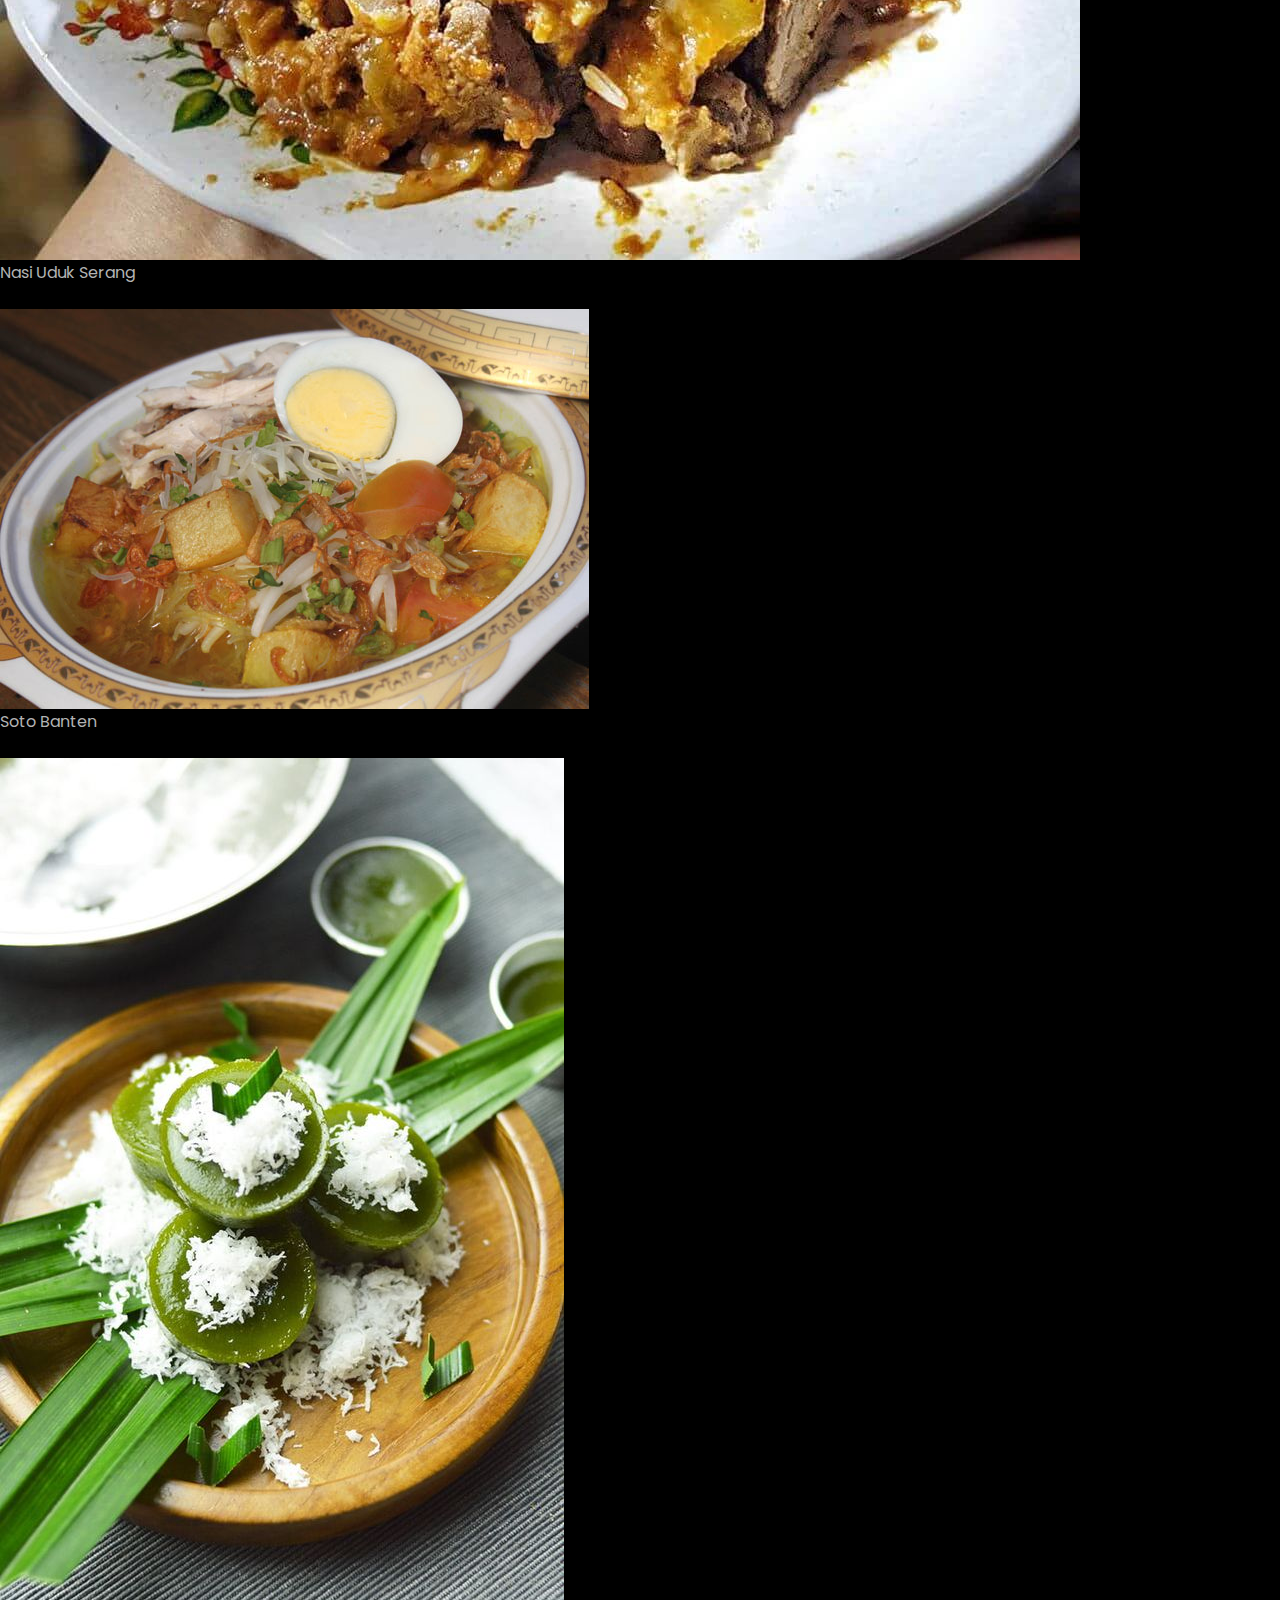
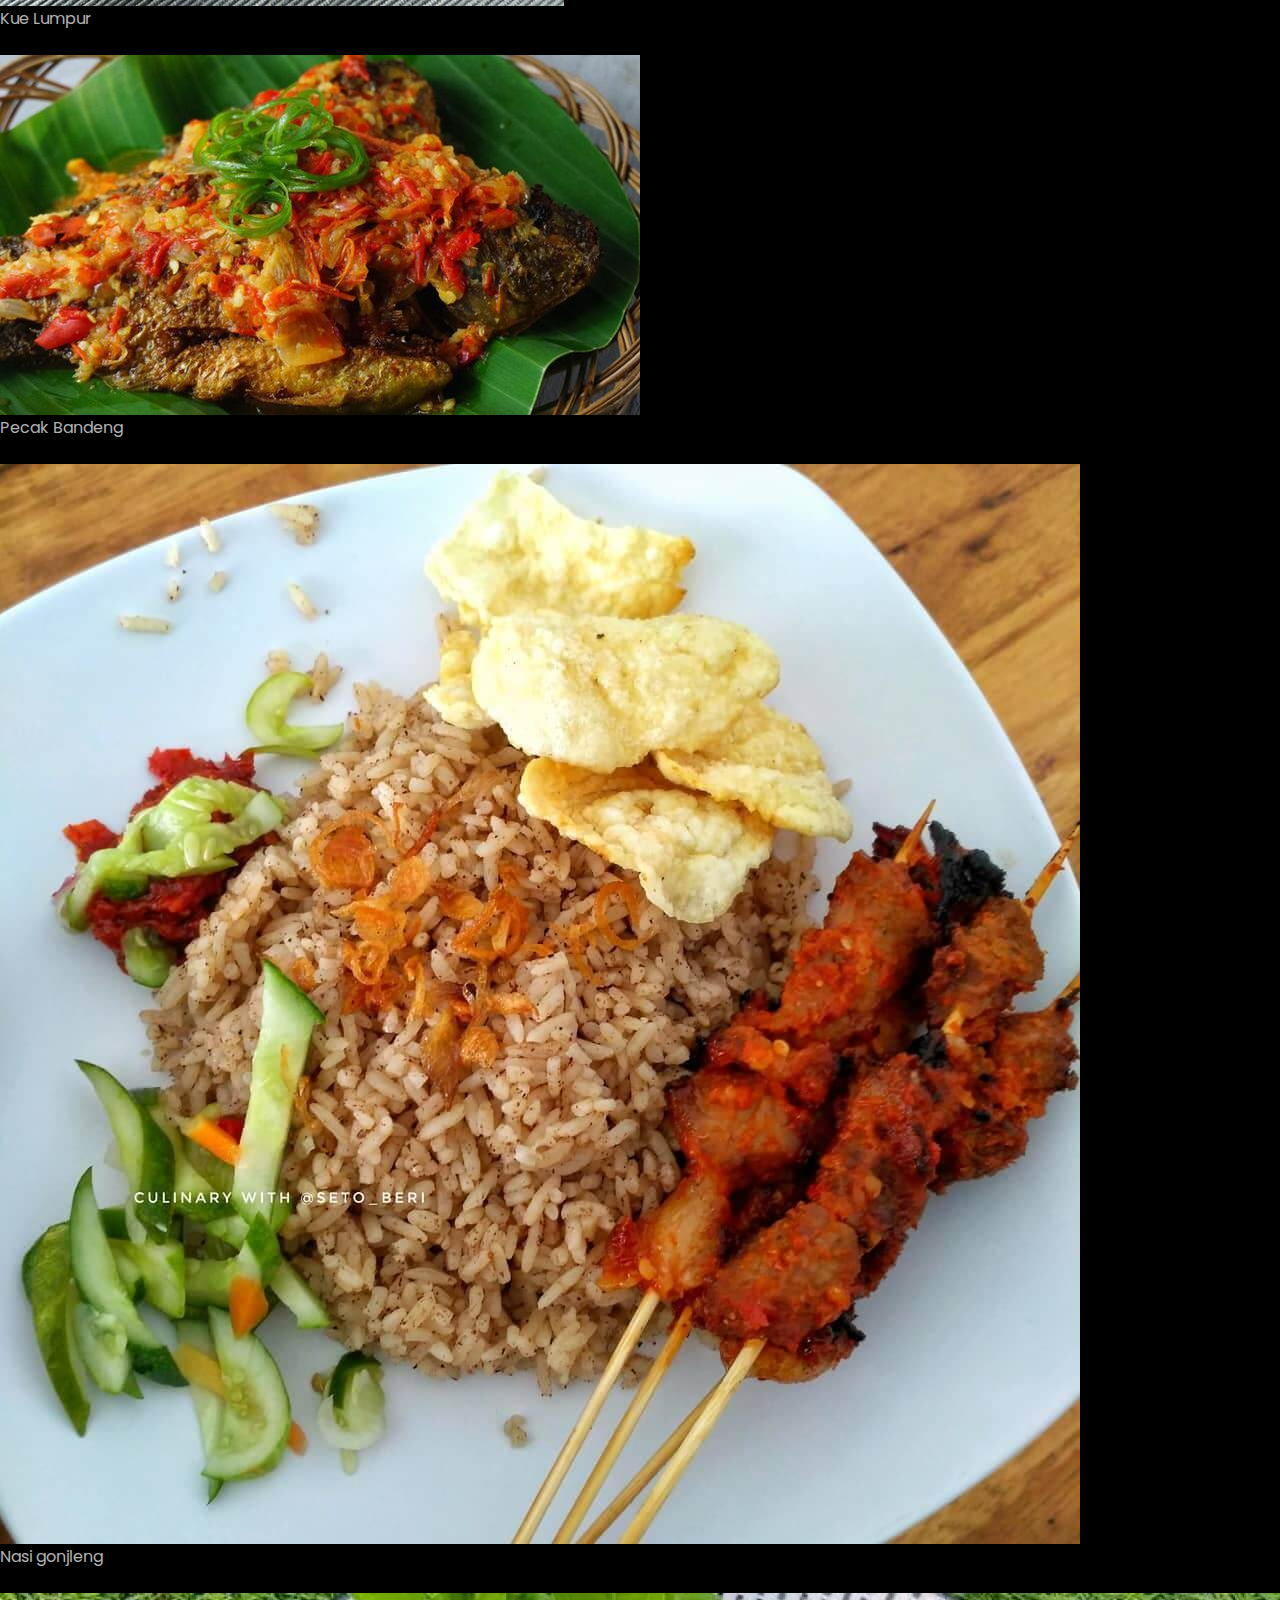
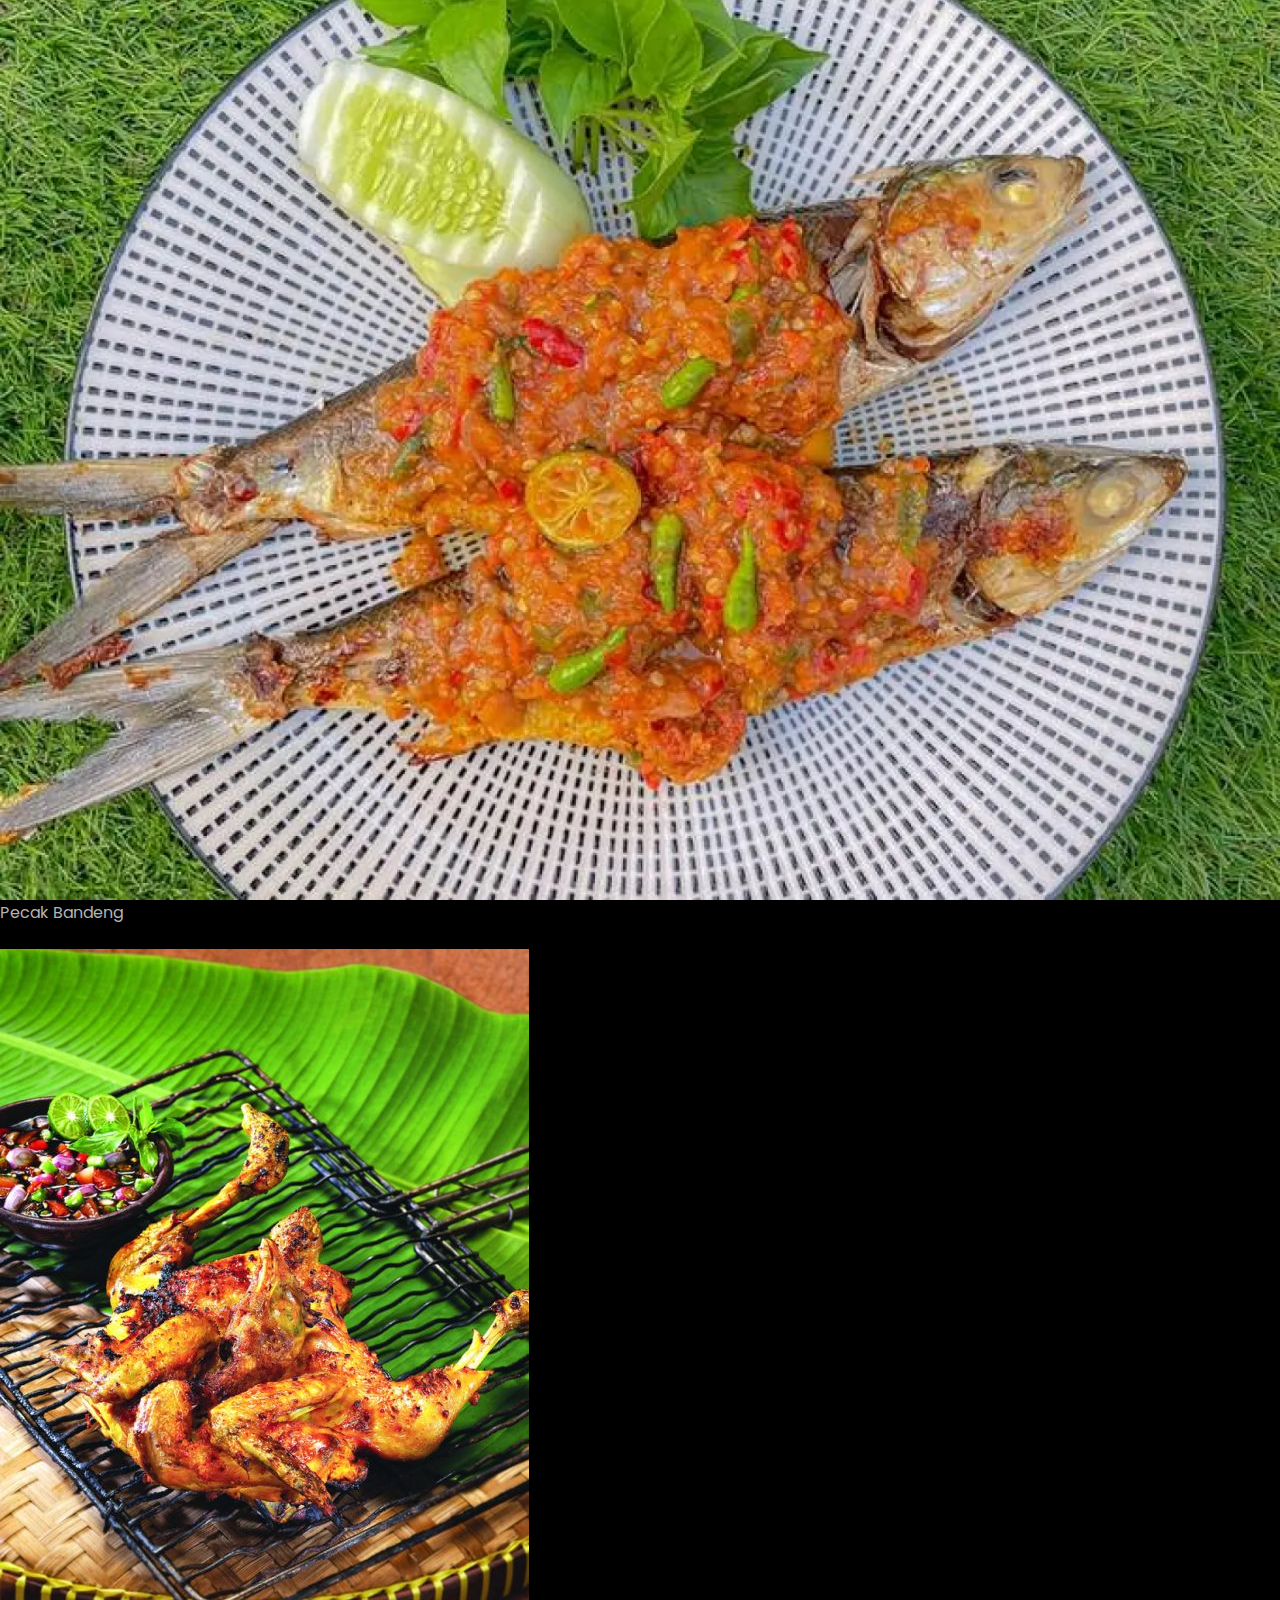
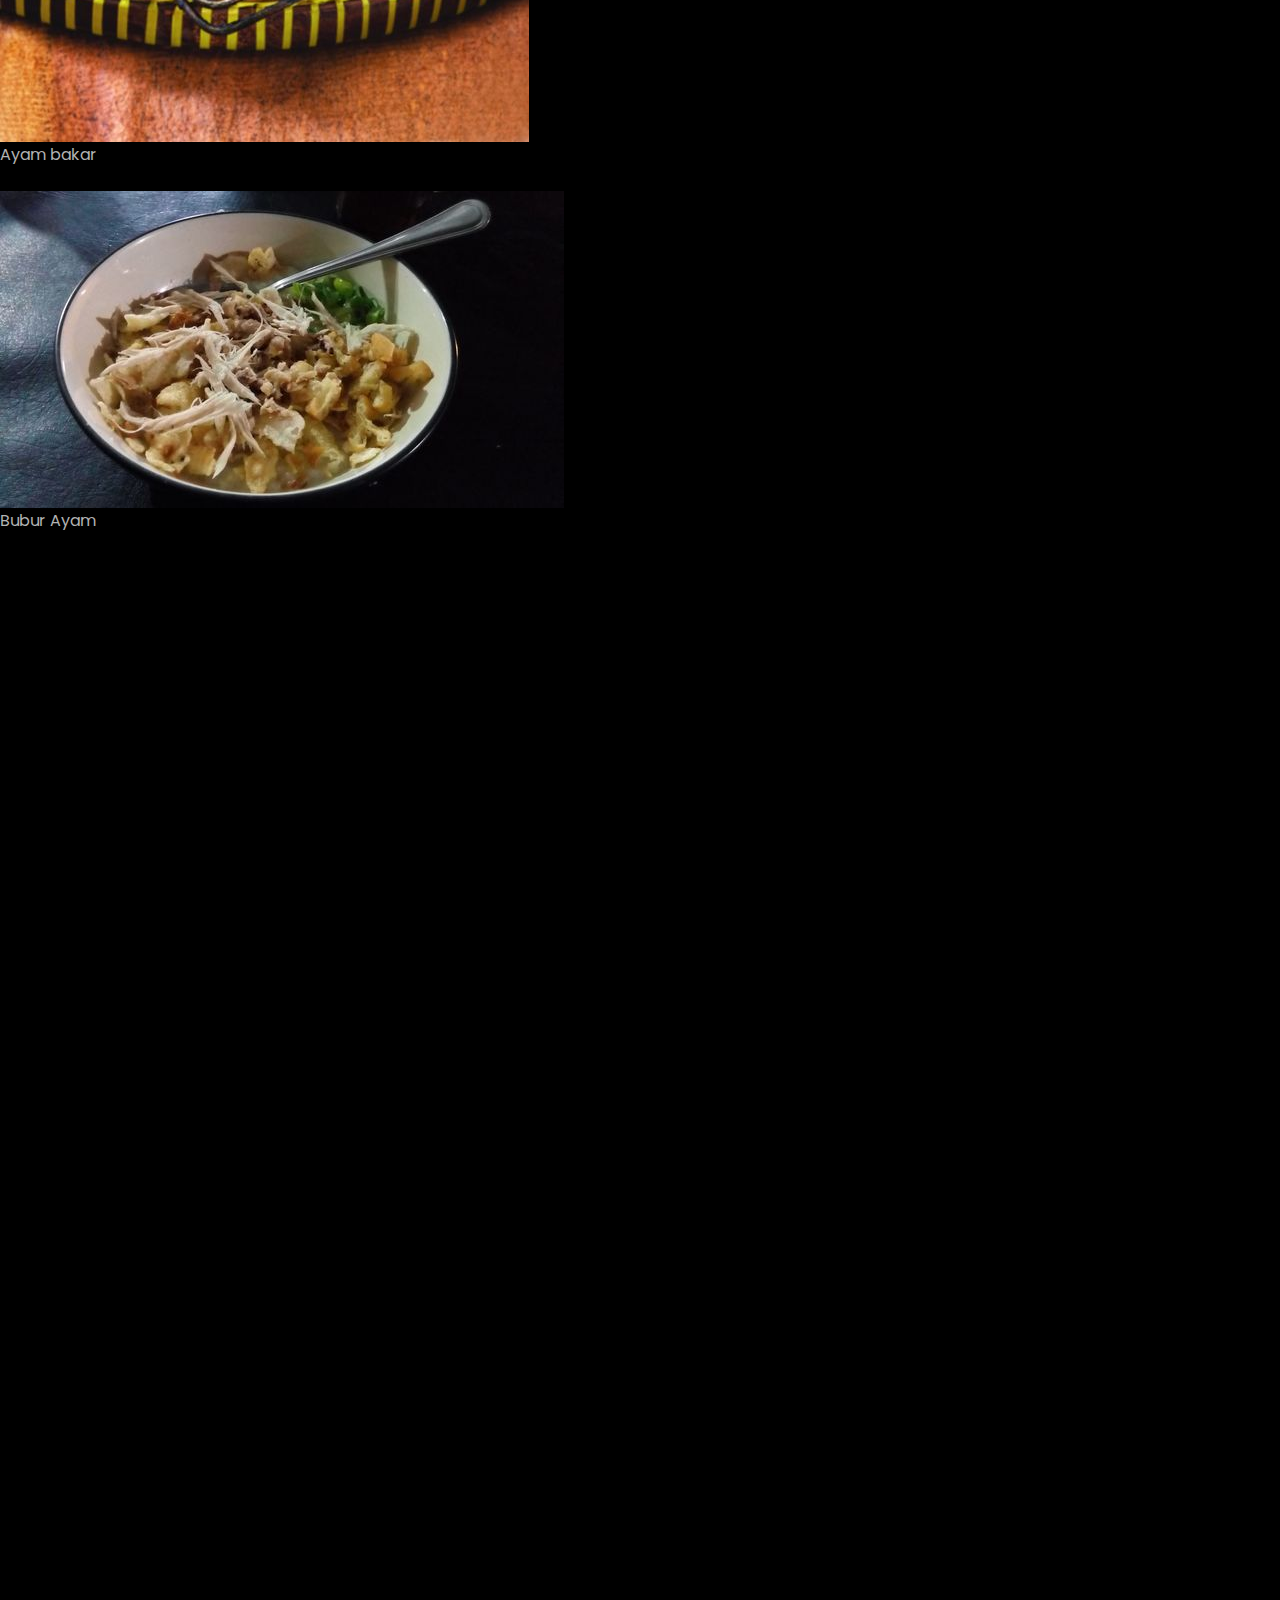
==== commit e13e2889: "pariwisata" ====
--- a/index.html
+++ b/index.html
@@ -29,7 +29,7 @@
    <header class="header" id="header">
       <nav class="nav container">
          <a href="#" class="nav__logo">
-            <img src="assets/img/ITEM IJO-01.png" alt="" width="30px">
+            <img src="assets/img/ITEM IJO-01.png" alt="" width="35px">
          </a>
 
          <div class="nav__menu" id="nav-menu">
@@ -114,7 +114,7 @@
 
                <article class="home__card">
                   <img src="assets/img/taman nasional ujunng kulon.jpg" class="home__card-img" alt="">
-                  <h3 class="home__card-title">Hohoho</h3>
+                  <h3 class="home__card-title">Ujung Kulon</h3>
                   <div class="home__card-shadow"></div>
                </article>
             </div>
@@ -190,36 +190,37 @@
          <div class="popular__container container grid">
             <article class="popular__card">
                <div class="popular__image">
-                  <img src="assets/img/pariwisata/Arung Jeram Sungai Ciberang.jpeg" alt="" class="popular__img ">
-                  <div class="popular__shadow"></div>
-               </div>
-               <h2 class="popular__title">
-                  Masjid Agung
-               </h2>
-               <div class="popular__location">
-                  <i class="ri-map-pin-line"></i>
-                  <span>Banten</span>
-               </div>
-
-            </article>
-
-            <article class="popular__card">
-               <div class="popular__image">
-                  <img src="assets/img/pariwisata/Benteng Speelwijk.jpeg" alt="" class="popular__img">
-                  <div class="popular__shadow"></div>
-               </div>
-               <h2 class="popular__title">
-                  Pantai Anyer
-               </h2>
-               <div class="popular__location">
-                  <i class="ri-map-pin-line"></i>
-                  <span>Banten</span>
-               </div>
-
-            </article>
-            <article class="popular__card">
-               <div class="popular__image">
-                  <img src="assets/img/pariwisata/dua burung.jgp.jpg" alt="" class="popular__img">
+                  <img src="assets/img/pariwisata/Arung Jeram Sungai Ciberang.jpeg" alt="" width="100%"
+                     class="popular__img ">
+                  <div class="popular__shadow"></div>
+               </div>
+               <h2 class="popular__title">
+                  Arum Jeram
+               </h2>
+               <div class="popular__location">
+                  <i class="ri-map-pin-line"></i>
+                  <span>Banten</span>
+               </div>
+
+            </article>
+
+            <article class="popular__card">
+               <div class="popular__image">
+                  <img src="assets/img/pariwisata/Benteng Speelwijk.jpeg" alt="" width="100%" class="popular__img">
+                  <div class="popular__shadow"></div>
+               </div>
+               <h2 class="popular__title">
+                  Benteng Speelwijk
+               </h2>
+               <div class="popular__location">
+                  <i class="ri-map-pin-line"></i>
+                  <span>Banten</span>
+               </div>
+
+            </article>
+            <article class="popular__card">
+               <div class="popular__image">
+                  <img src="assets/img/pariwisata/dua burung.jgp.jpg" alt="" width="100%" class="popular__img">
                   <div class="popular__shadow"></div>
                </div>
                <h2 class="popular__title">
@@ -234,7 +235,7 @@
 
             <article class="popular__card">
                <div class="popular__image">
-                  <img src="assets/img/pariwisata/Desa Swarna, Banten.jpeg" alt="" class="popular__img">
+                  <img src="assets/img/pariwisata/Desa Swarna, Banten.jpeg" alt="" width="100%" class="popular__img">
                   <div class="popular__shadow"></div>
                </div>
                <h2 class="popular__title">
@@ -248,25 +249,25 @@
             </article>
             <article class="popular__card">
                <div class="popular__image">
-                  <img src="assets/img/pariwisata/Gunung Kencana Banten.jpeg" alt="" class="popular__img">
-                  <div class="popular__shadow"></div>
-               </div>
-               <h2 class="popular__title">
-                  Gunung Kencana Banten
-               </h2>
-               <div class="popular__location">
-                  <i class="ri-map-pin-line"></i>
-                  <span>Banten</span>
-               </div>
-
-            </article>
-            <article class="popular__card">
-               <div class="popular__image">
-                  <img src="assets/img/ayam-bakar.jpg" alt="" class="popular__img">
-                  <div class="popular__shadow"></div>
-               </div>
-               <h2 class="popular__title">
-                  Pantai Sawarna
+                  <img src="assets/img/pariwisata/puncak.jpeg" alt="" width="100%" class="popular__img">
+                  <div class="popular__shadow"></div>
+               </div>
+               <h2 class="popular__title">
+                  Puncak pinang
+               </h2>
+               <div class="popular__location">
+                  <i class="ri-map-pin-line"></i>
+                  <span>Banten</span>
+               </div>
+
+            </article>
+            <article class="popular__card">
+               <div class="popular__image">
+                  <img src="assets/img/pariwisata/Pantai Carita3.jpeg" alt="" width="100%" class="popular__img">
+                  <div class="popular__shadow"></div>
+               </div>
+               <h2 class="popular__title">
+                  Pantai Carita
                </h2>
                <div class="popular__location">
                   <i class="ri-map-pin-line"></i>
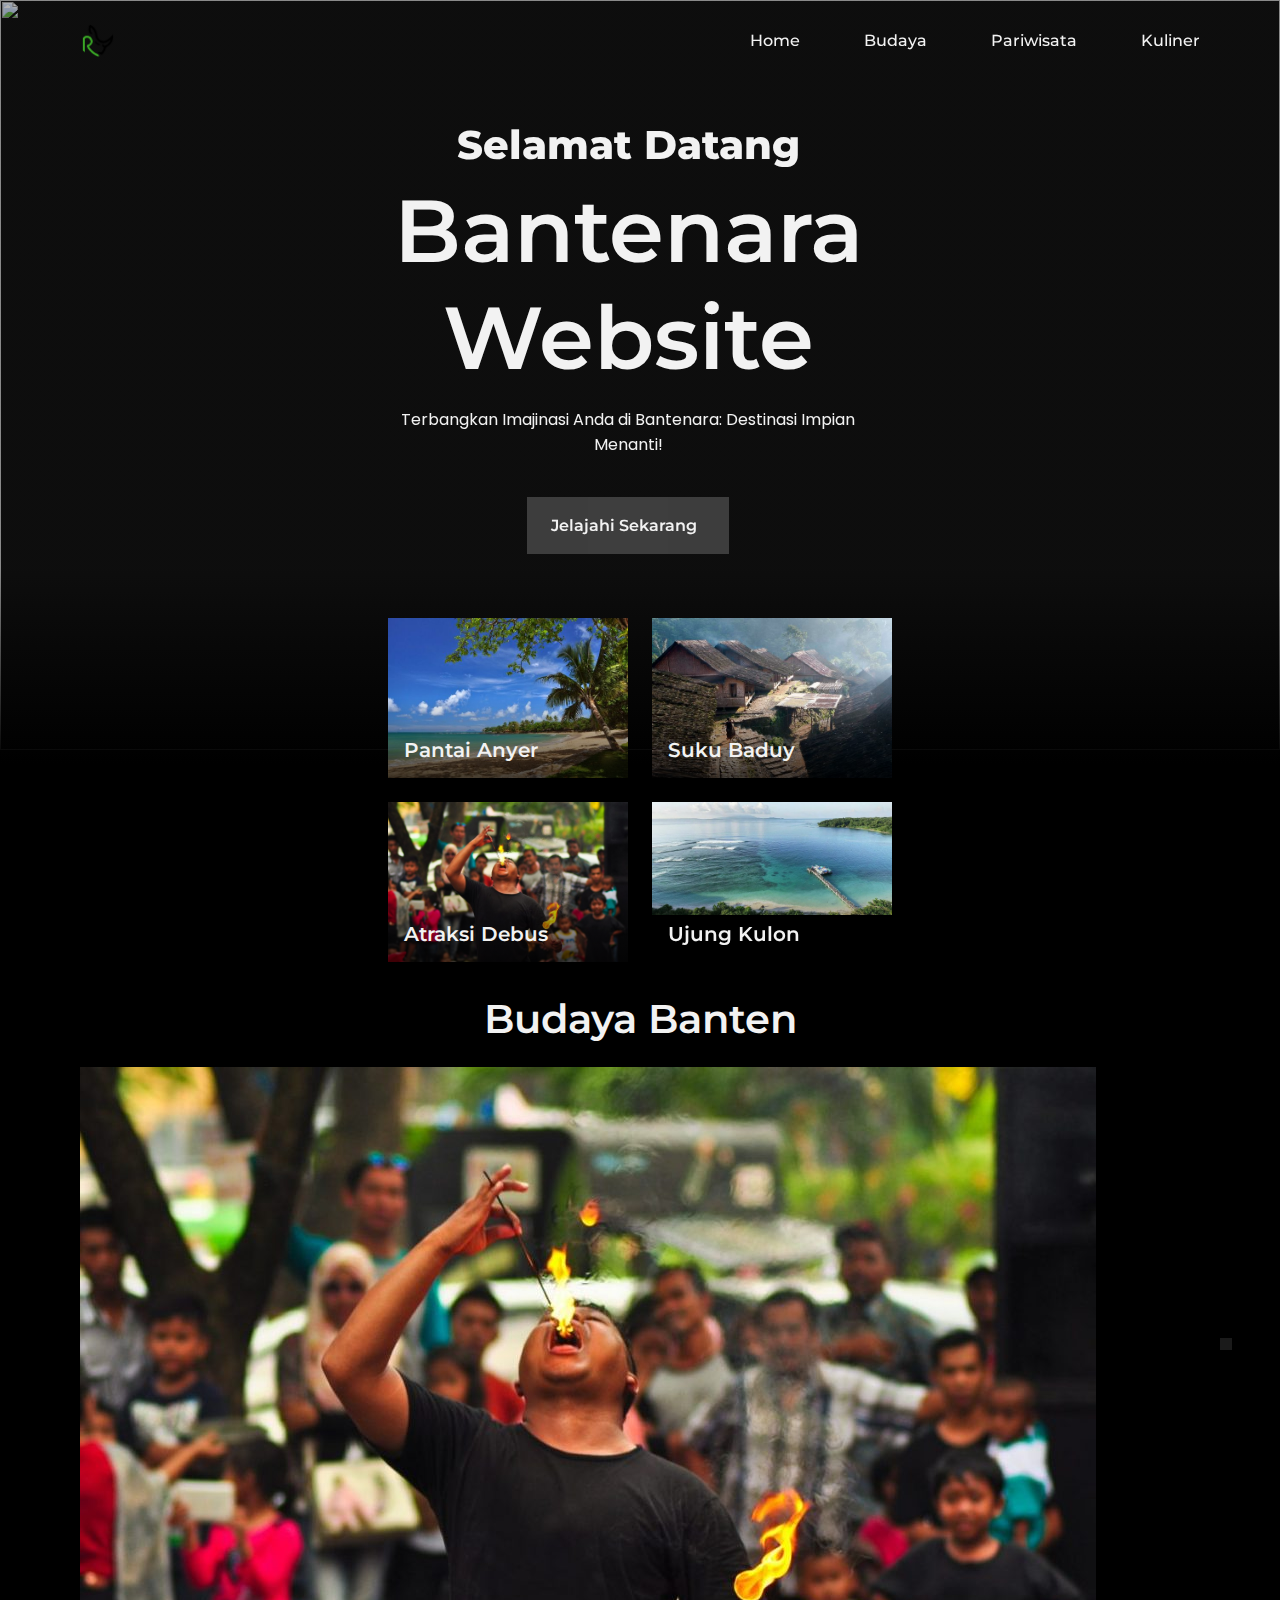
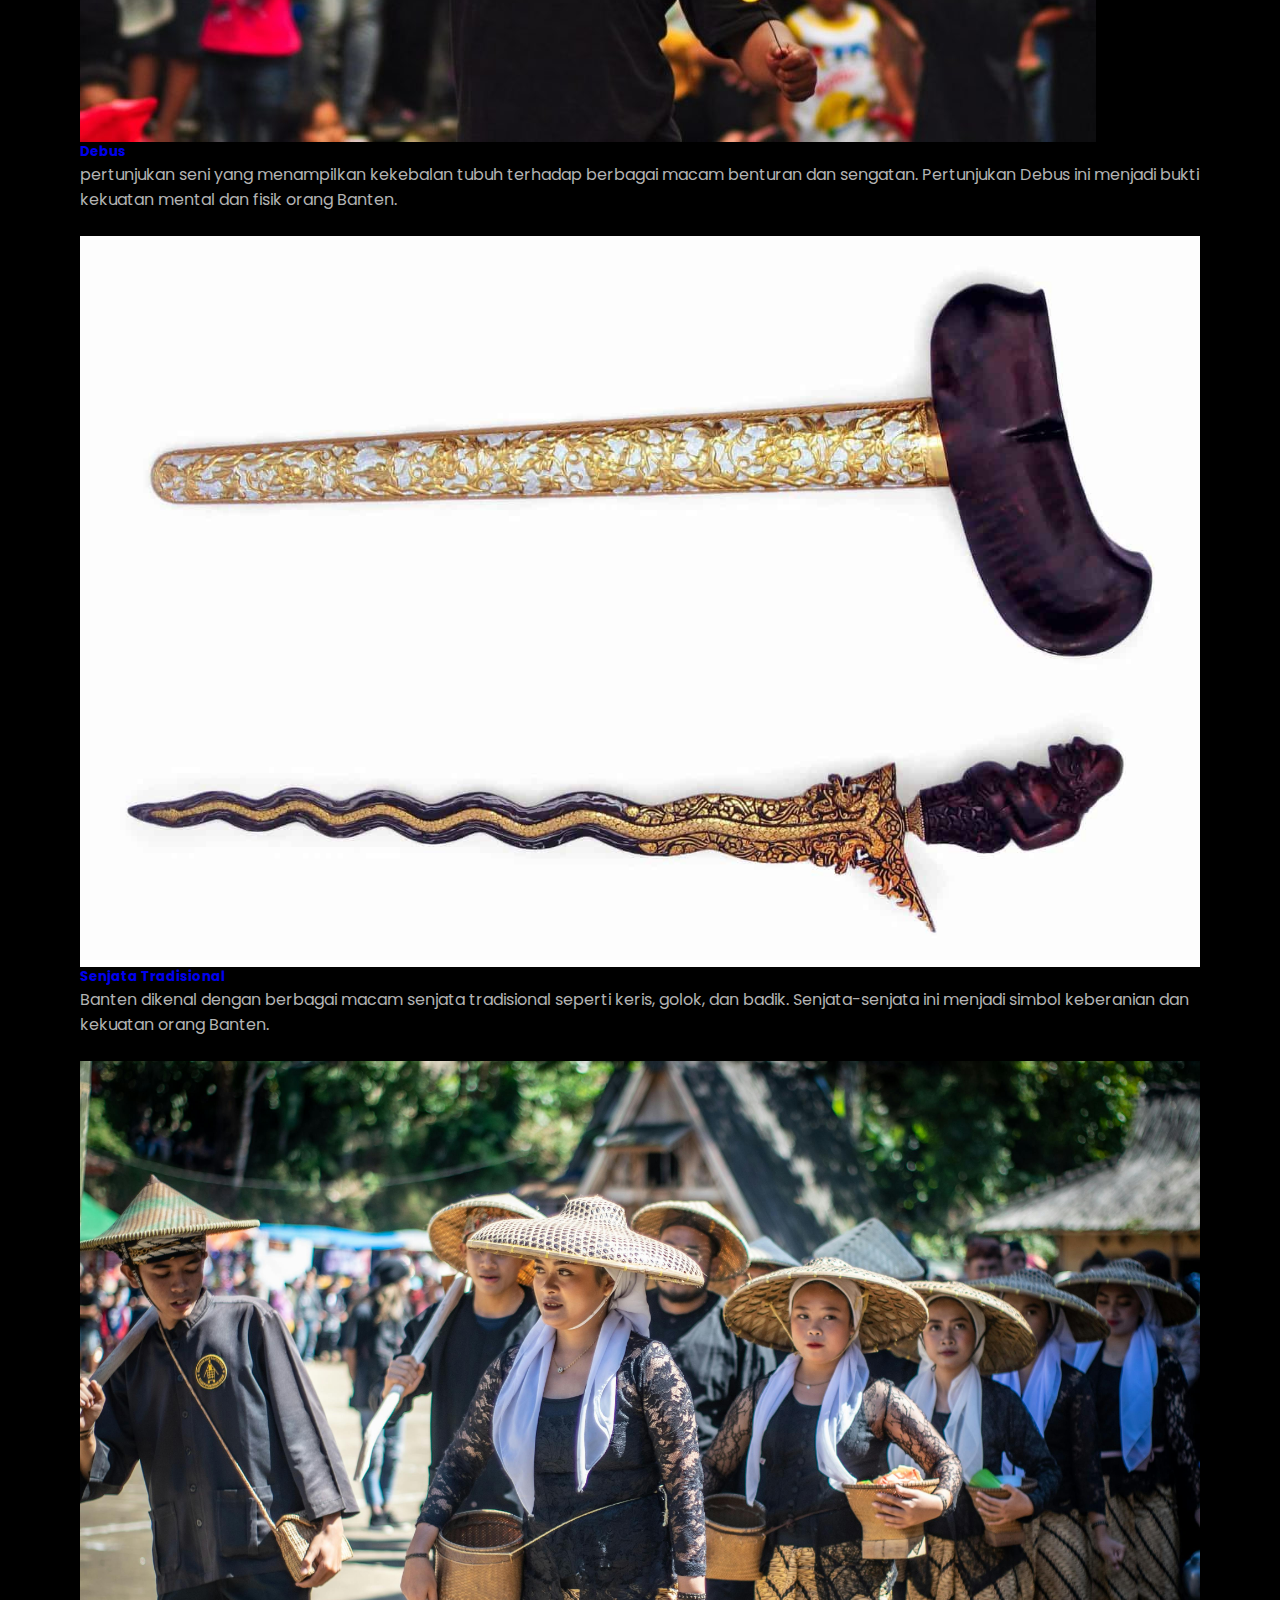
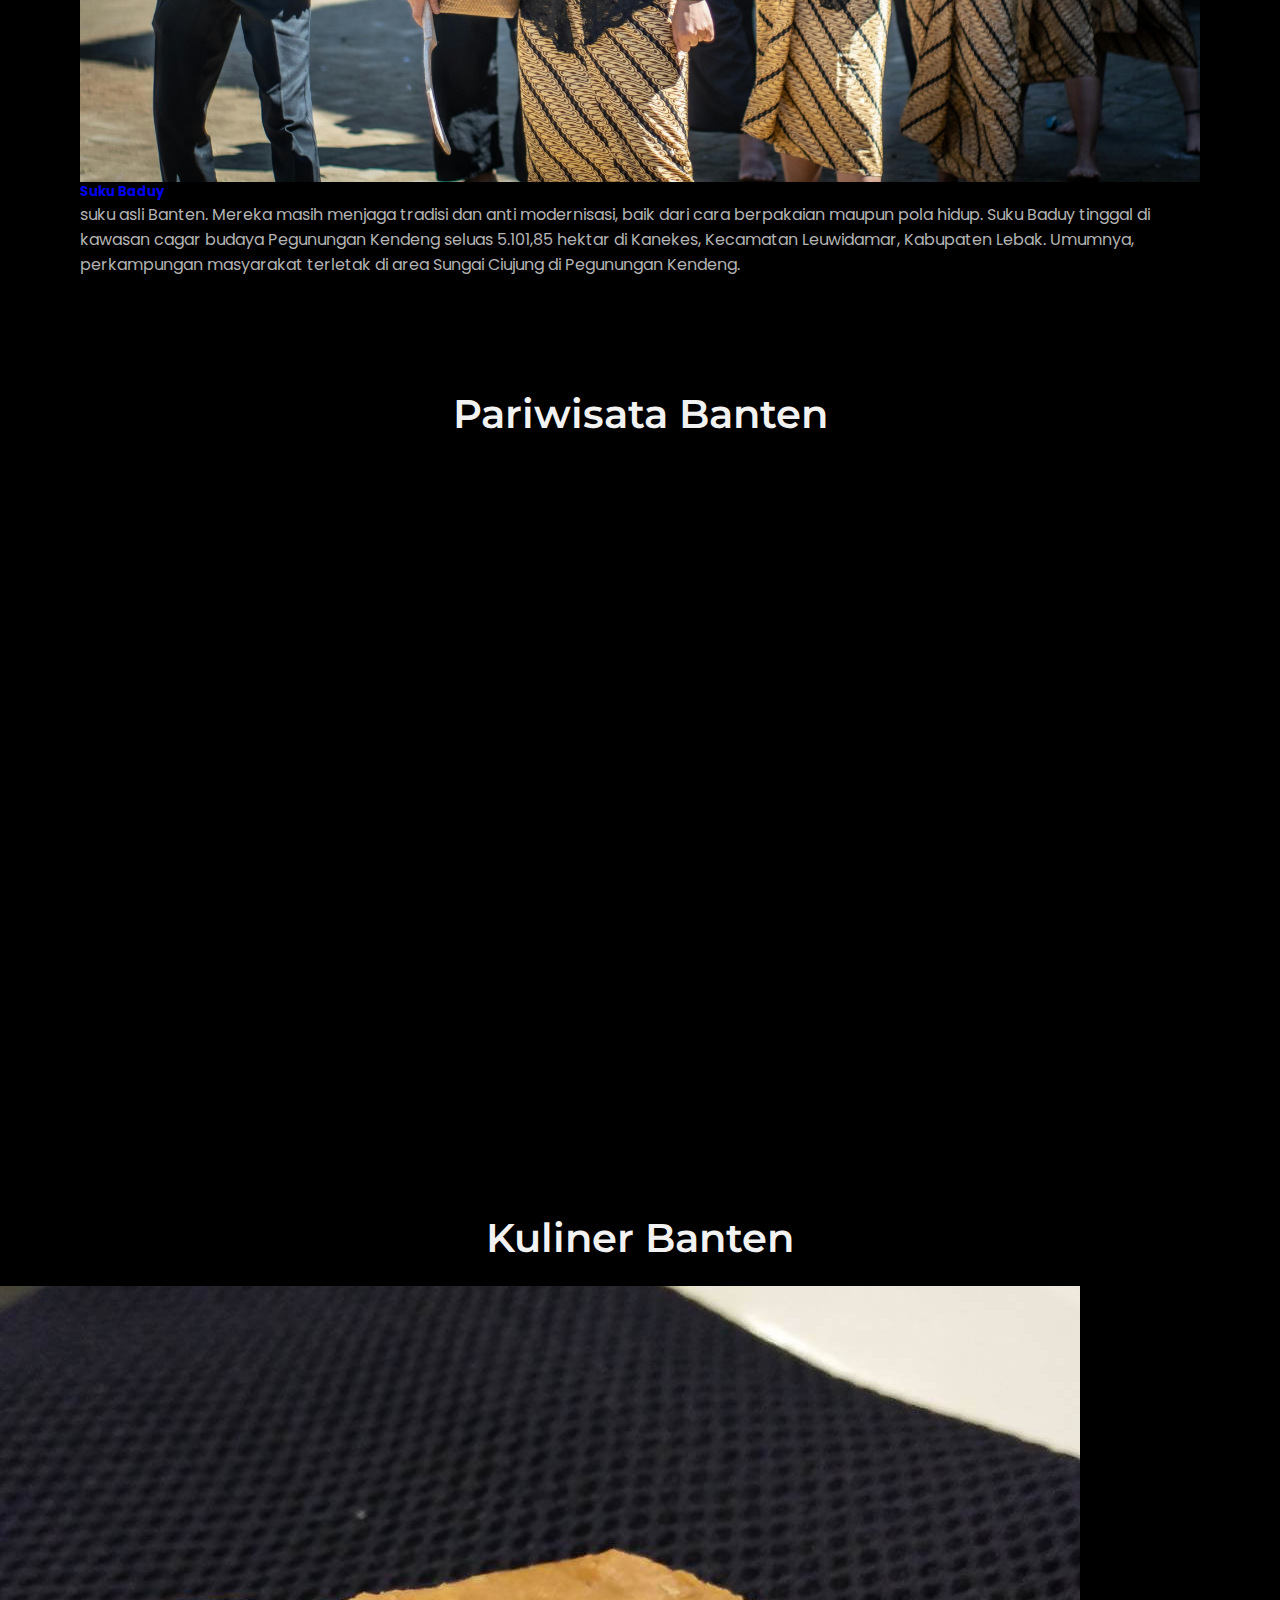
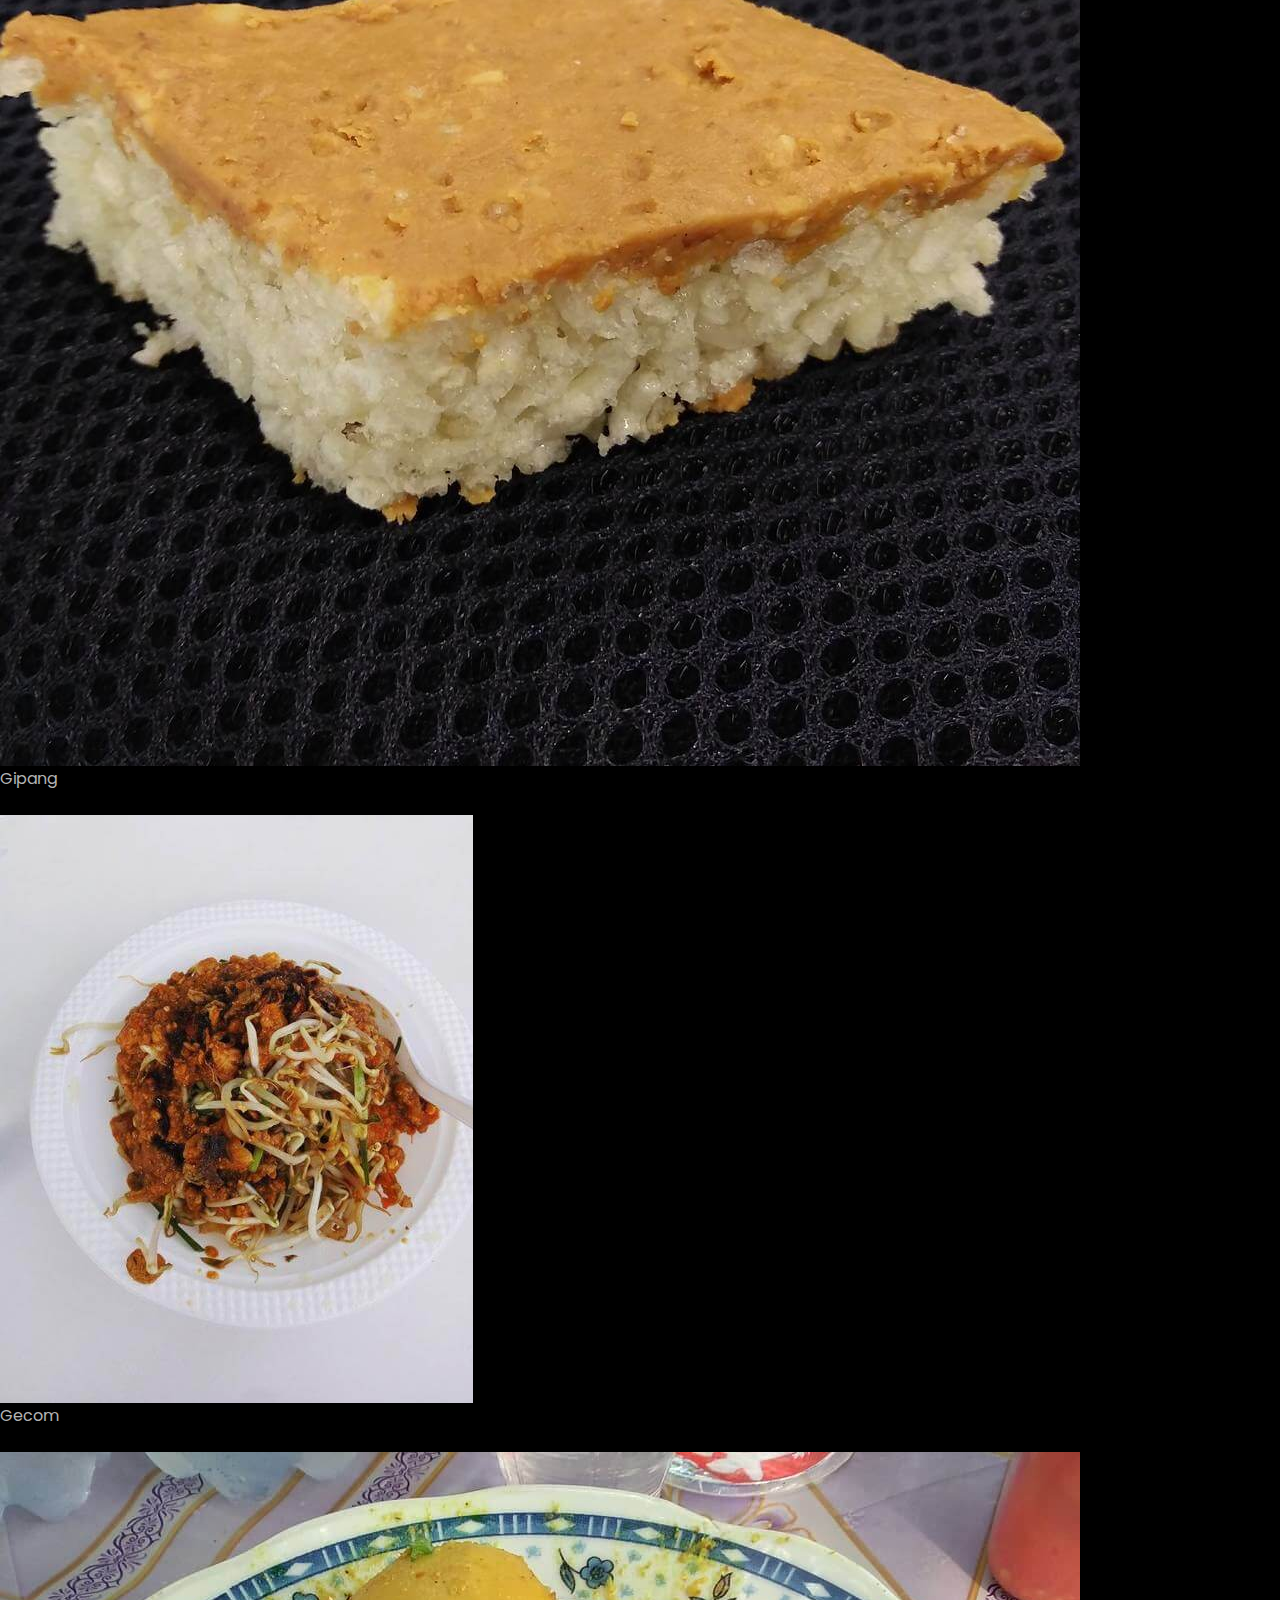
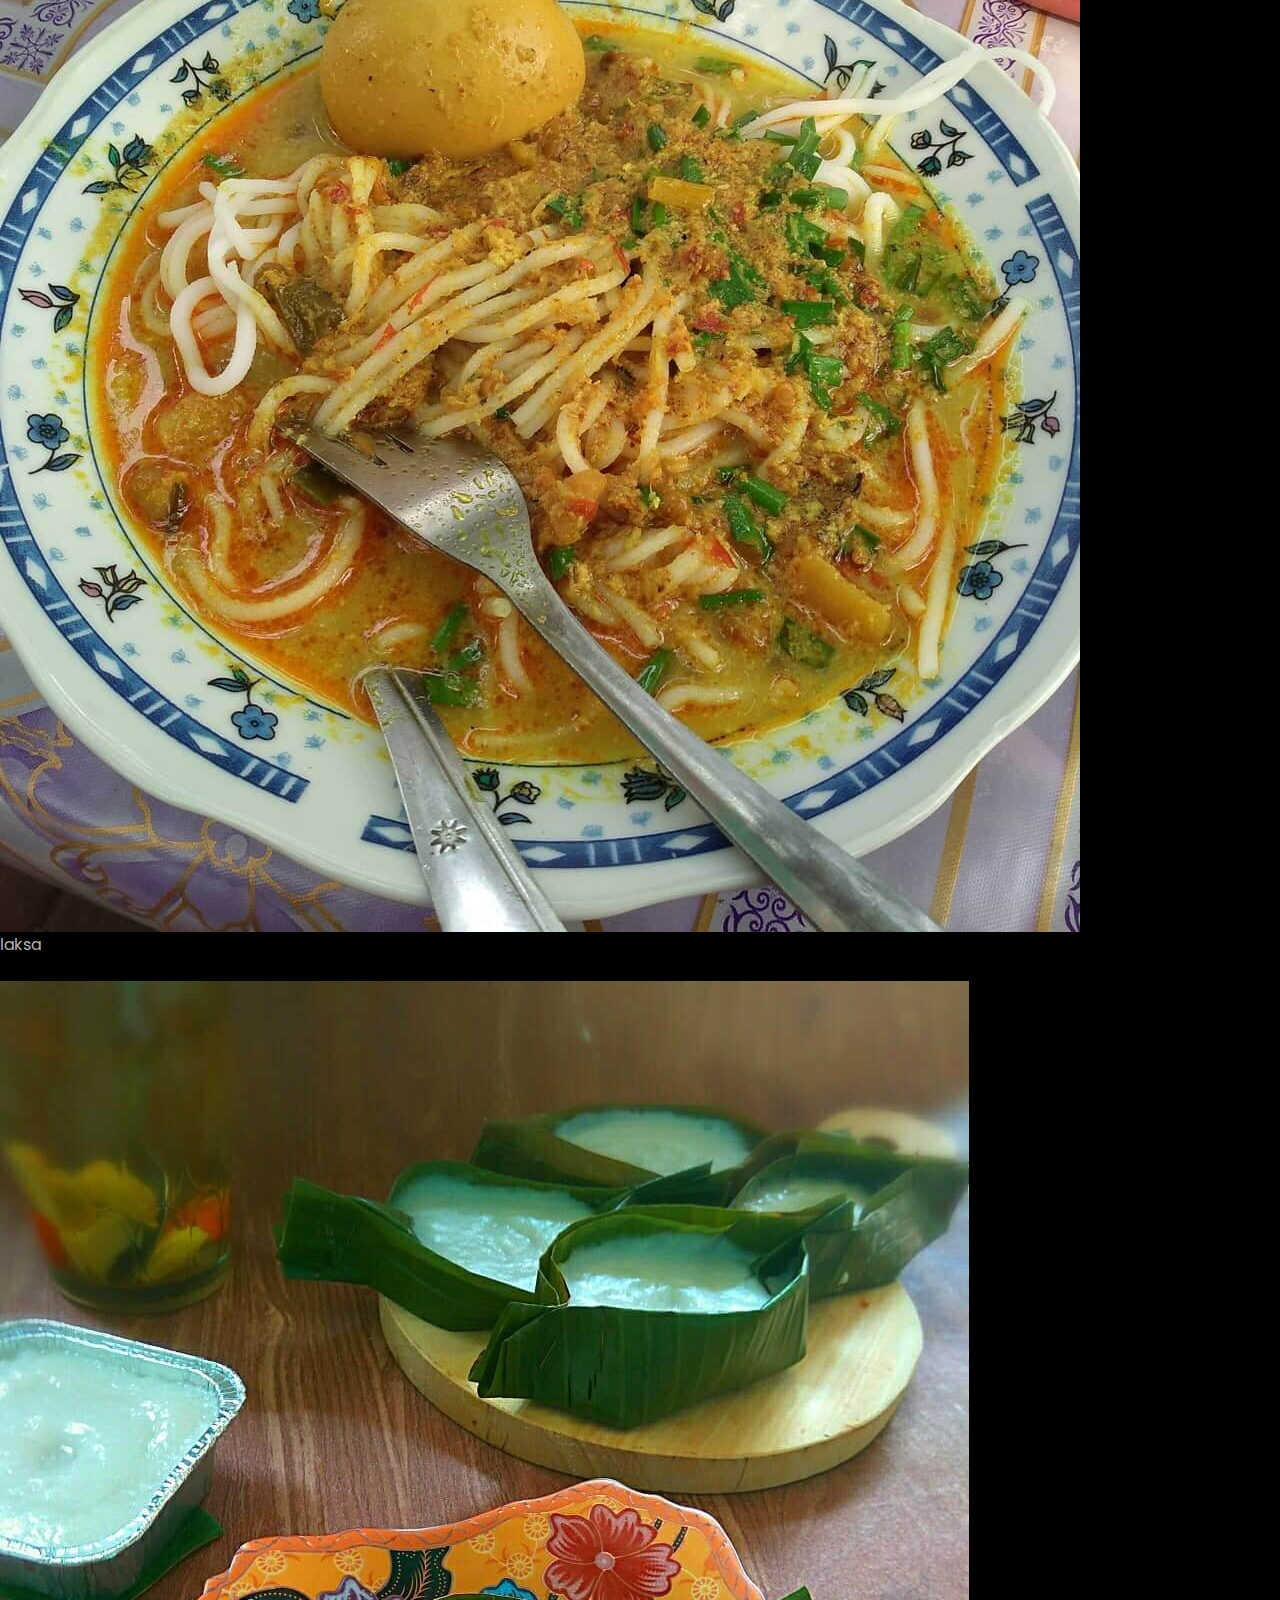
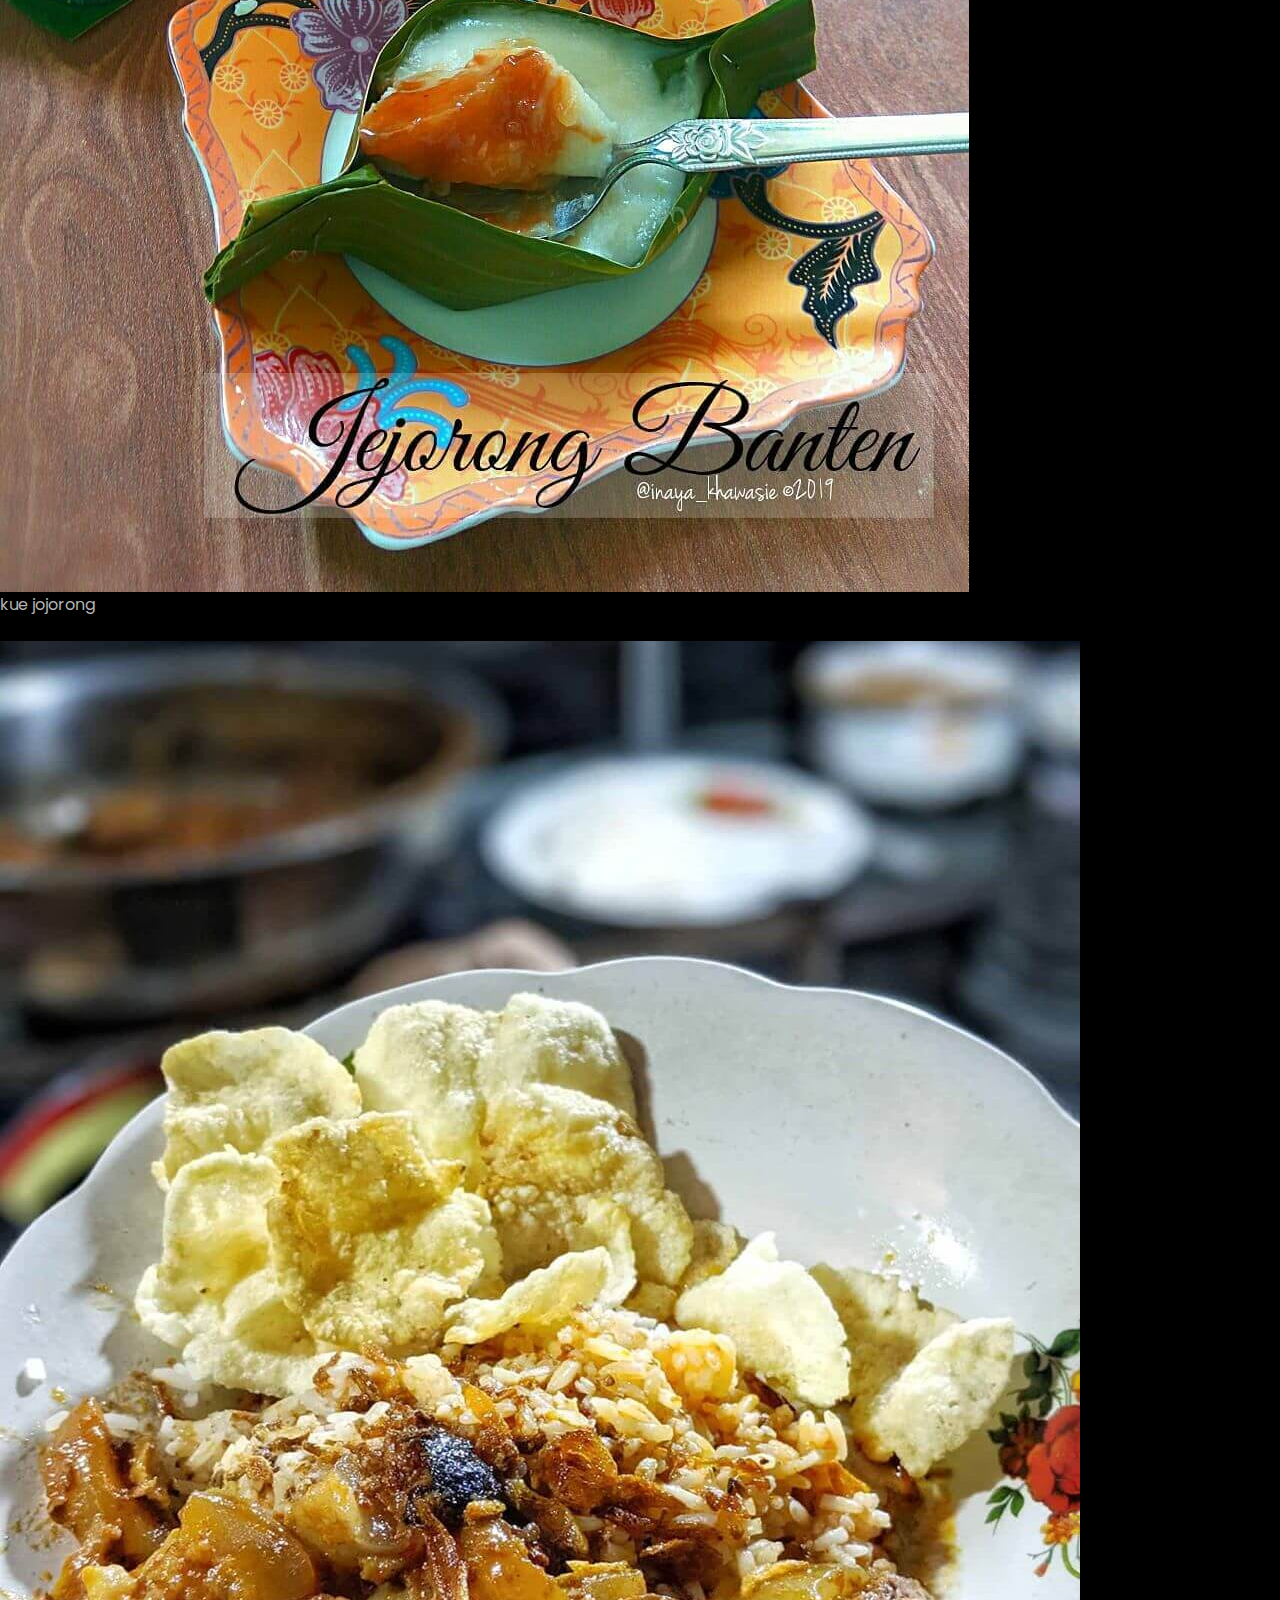
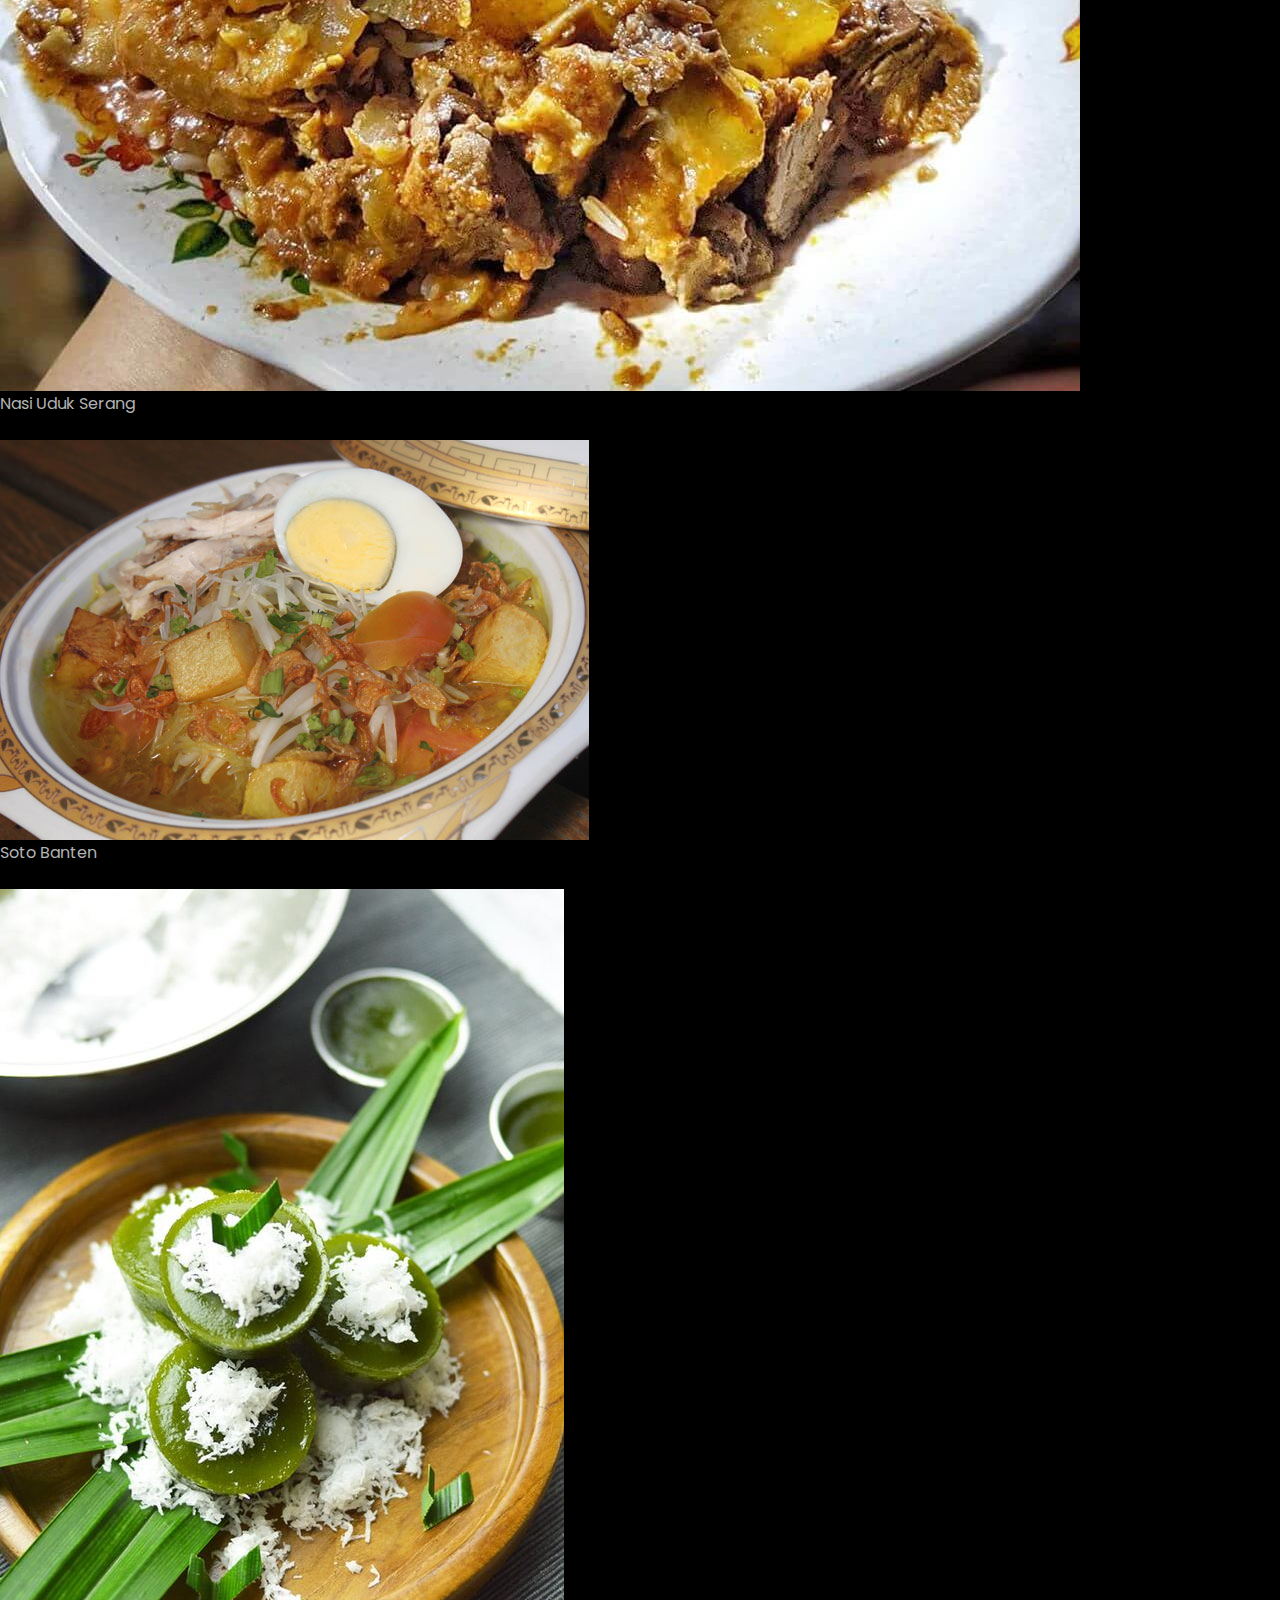
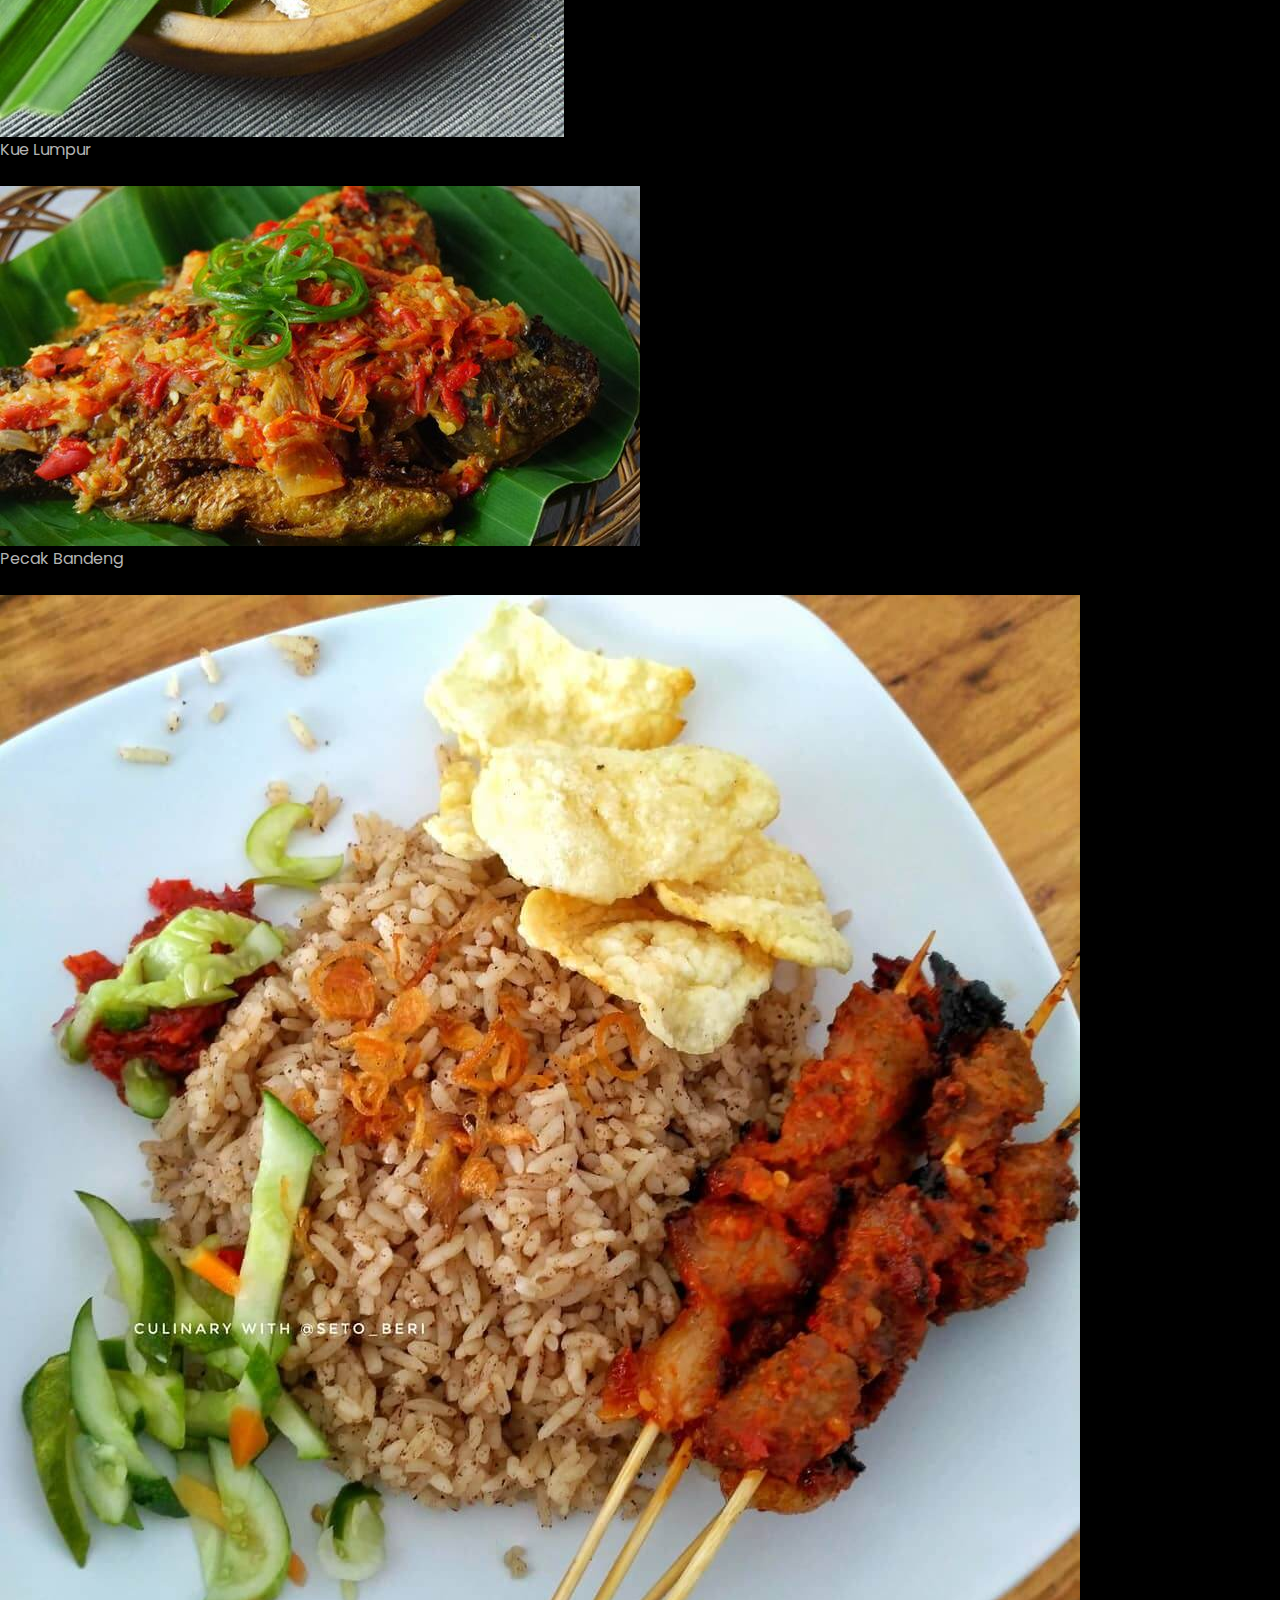
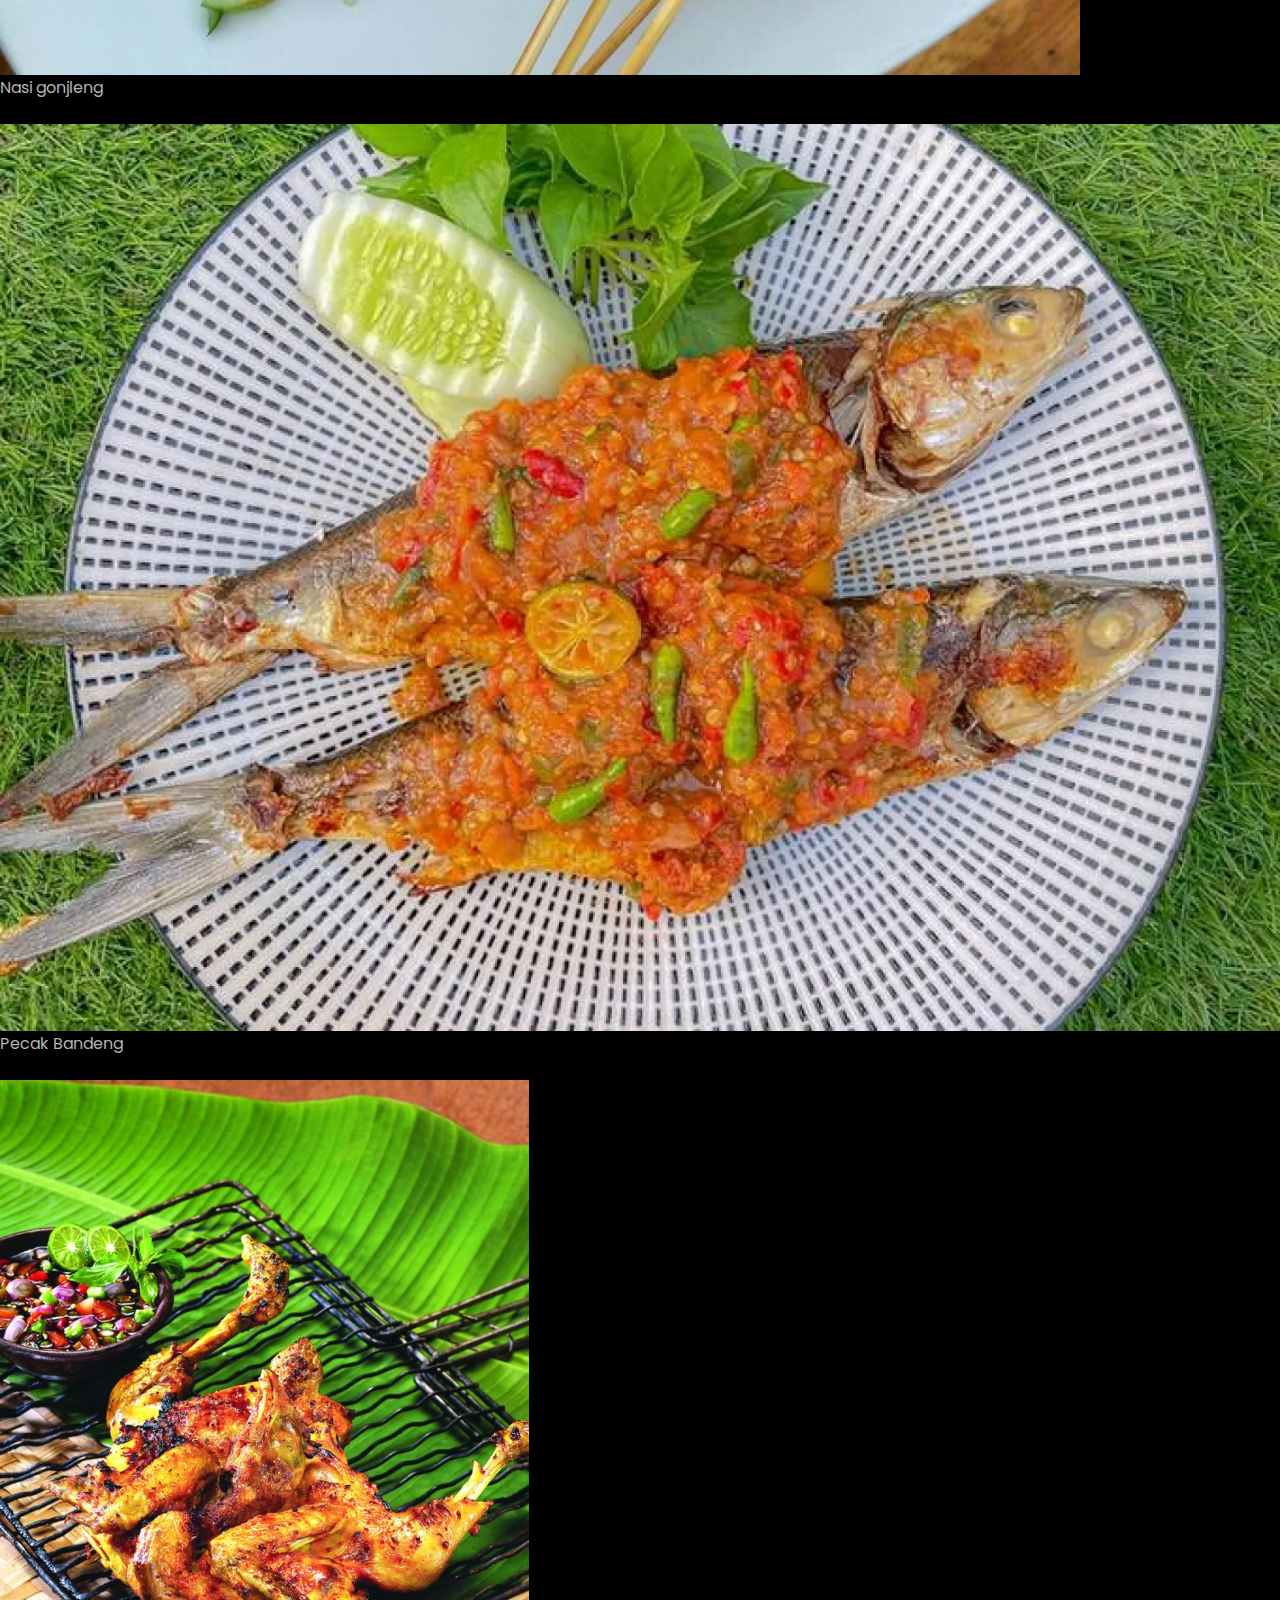
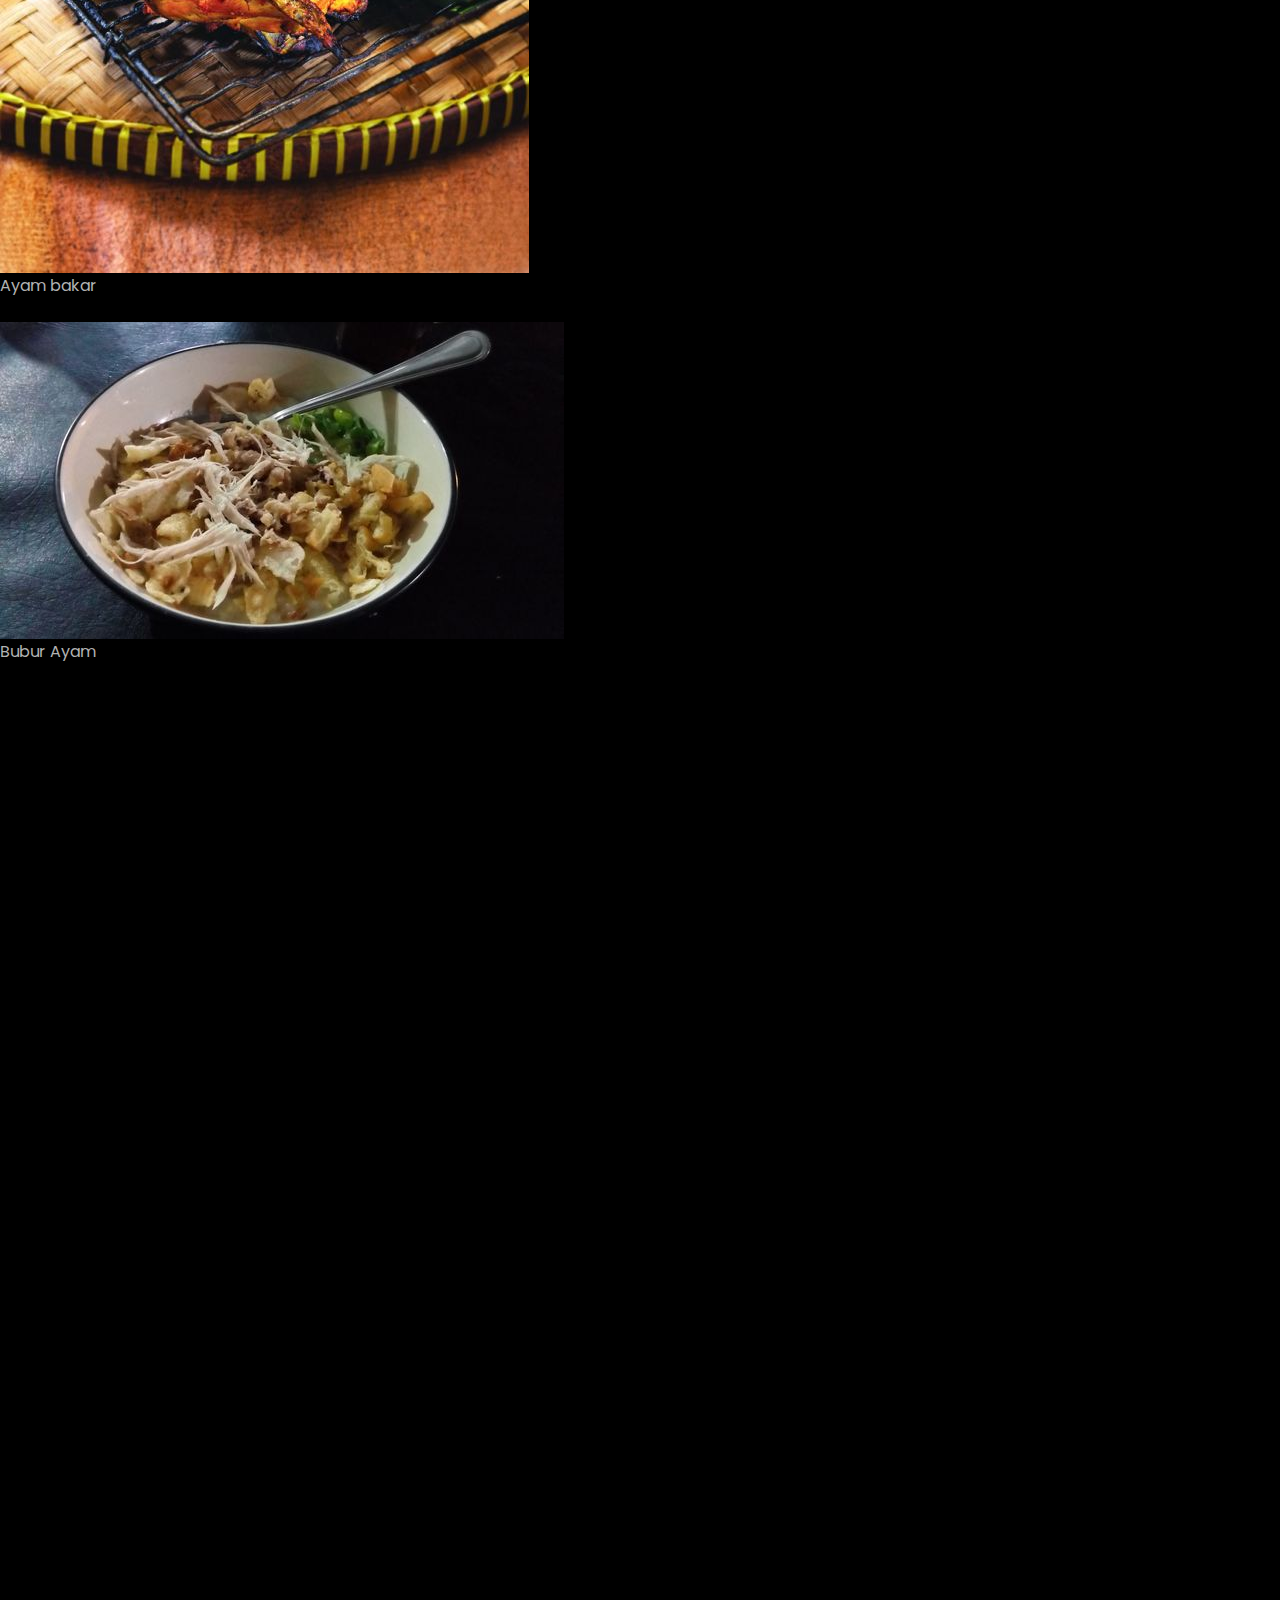
==== commit 2fe62347: "pariwisata" ====
--- a/index.html
+++ b/index.html
@@ -310,10 +310,10 @@
             </div>
             <div class="grid gap-4">
                <div class="group relative">
-                  <img class="h-auto max-w-full rounded-lg" src="assets/img/nasi-gonjleng-khas-banten.jpg" alt="">
-                  <div
-                     class="opacity-0 group-hover:opacity-100 bg-black bg-opacity-50 p-2 rounded-lg absolute top-0 left-0 w-full h-full flex justify-center items-center text-white">
-                     Nasi Gonjleng
+                  <img class="h-auto max-w-full rounded-lg" src="assets/img/kue-jojorong-khas-banten.jpg" alt="">
+                  <div
+                     class="opacity-0 group-hover:opacity-100 bg-black bg-opacity-50 p-2 rounded-lg absolute top-0 left-0 w-full h-full flex justify-center items-center text-white">
+                     kue jojorong
                   </div>
                </div>
                <div class="group relative">
